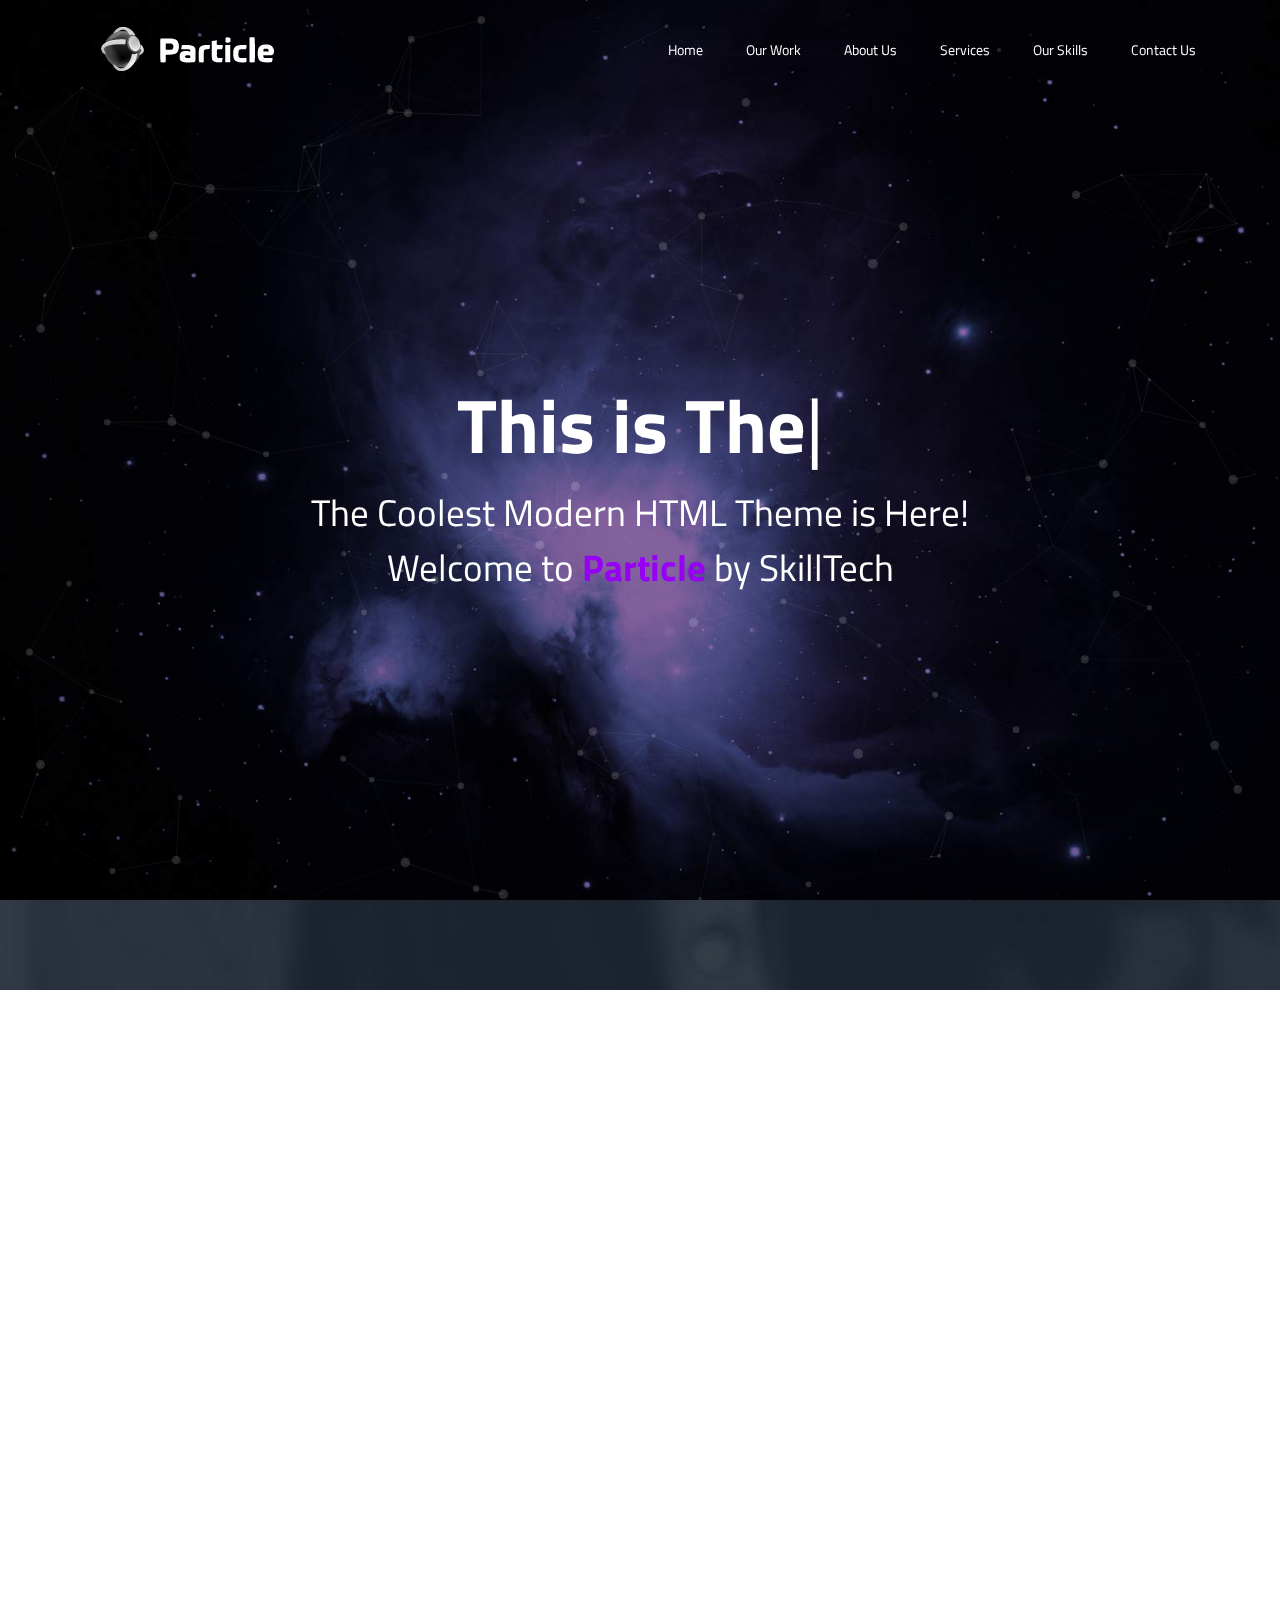
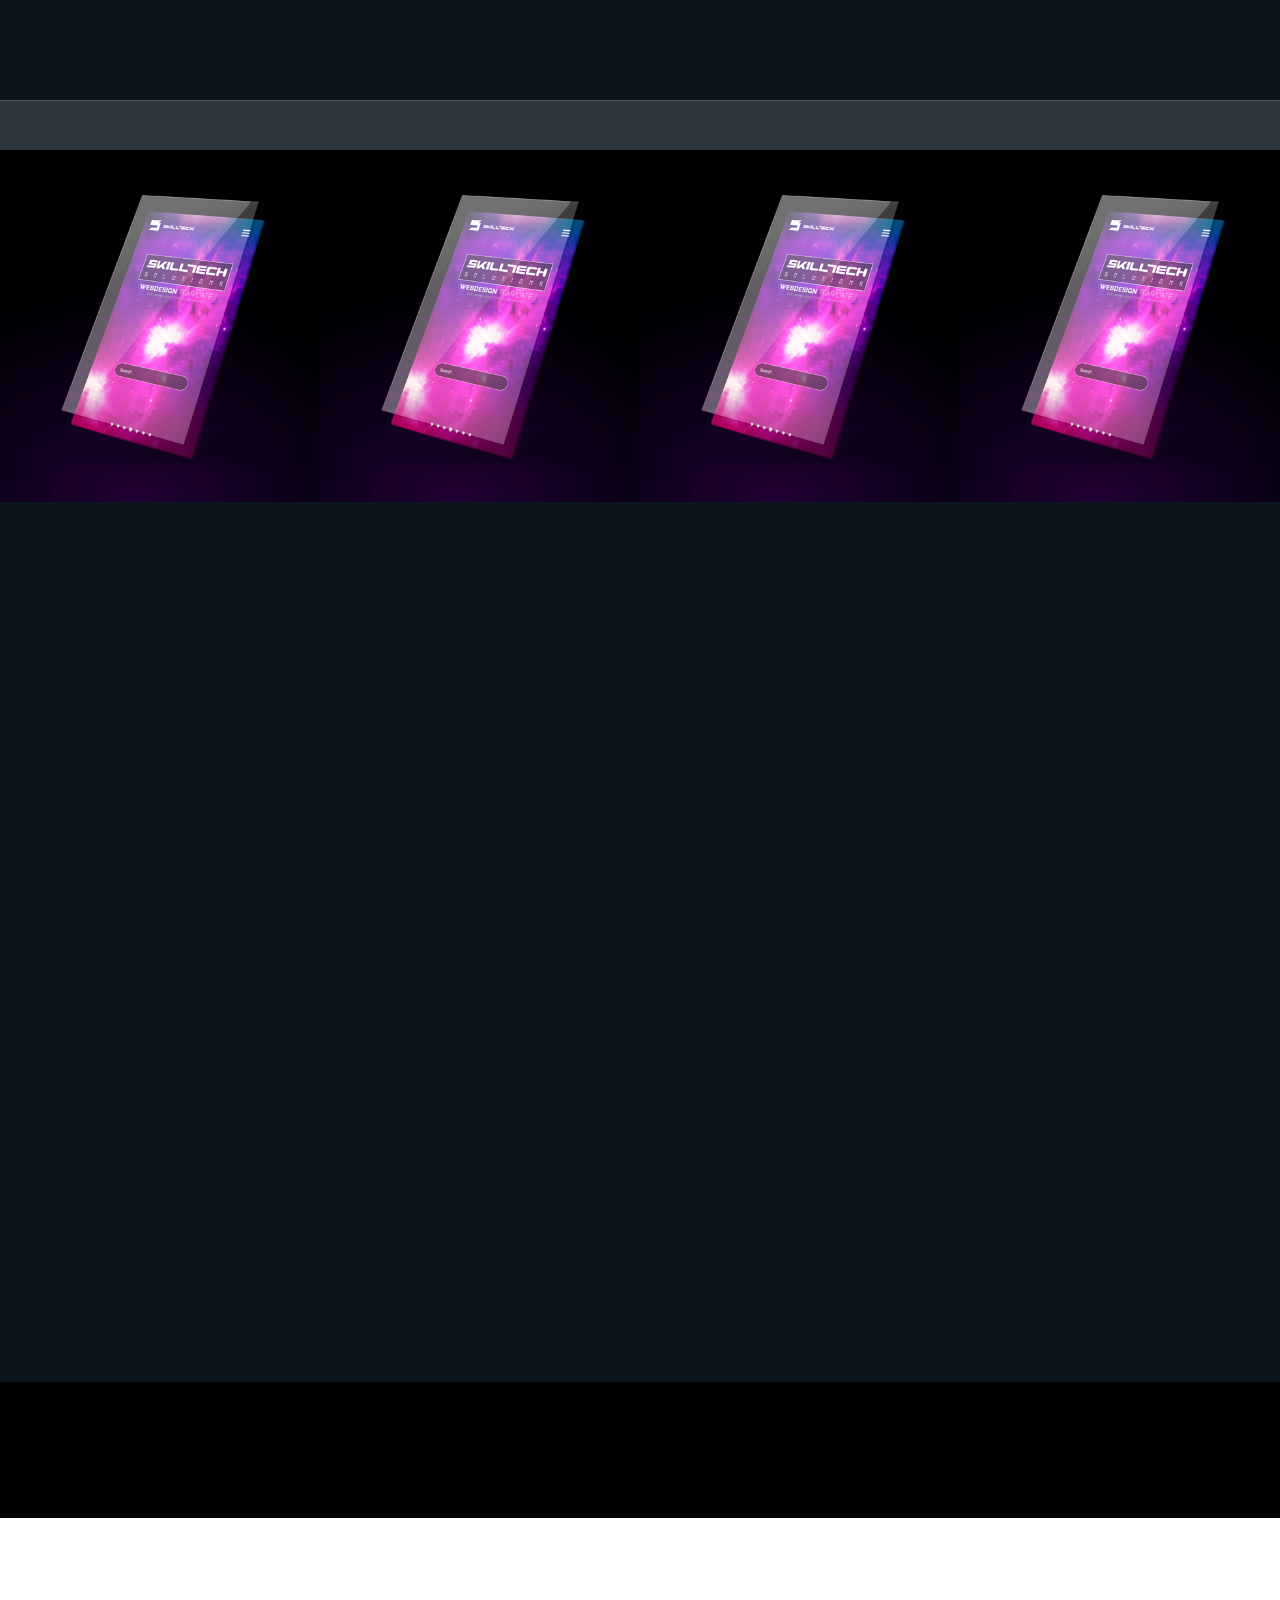
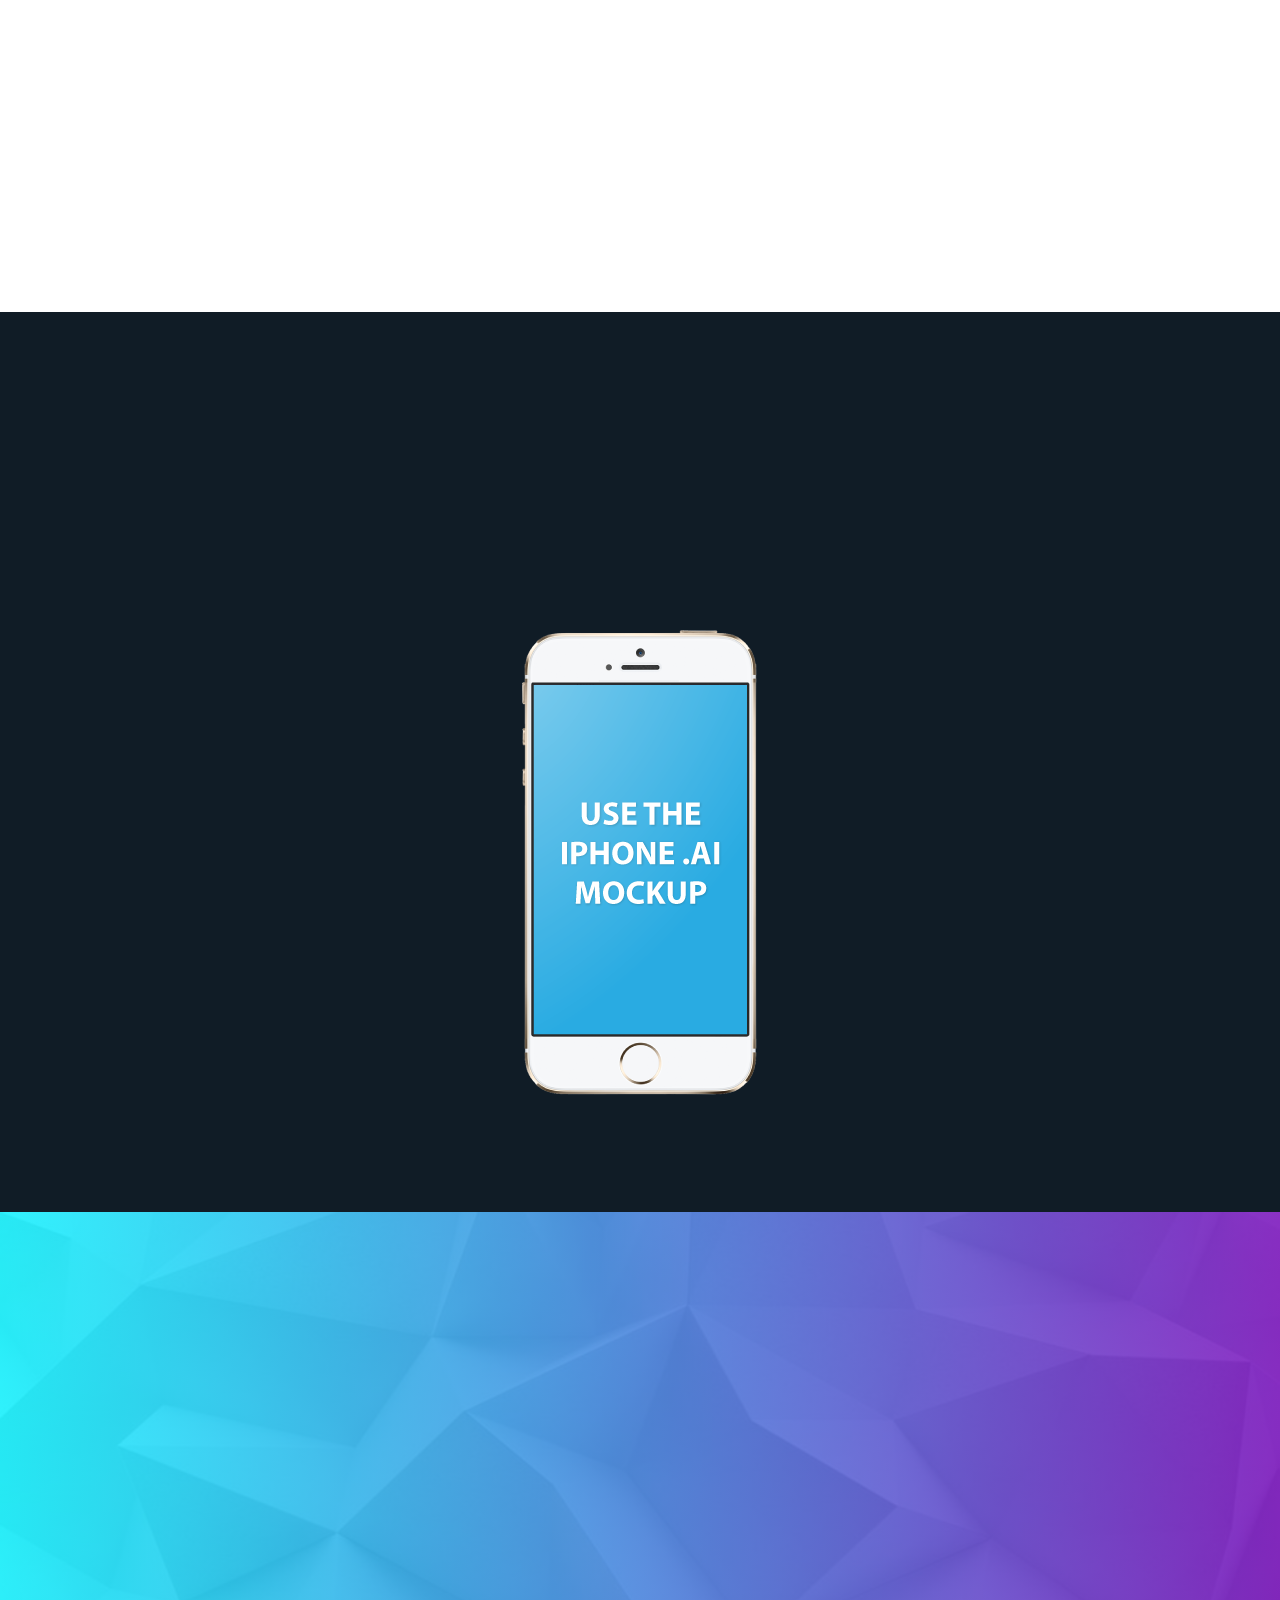
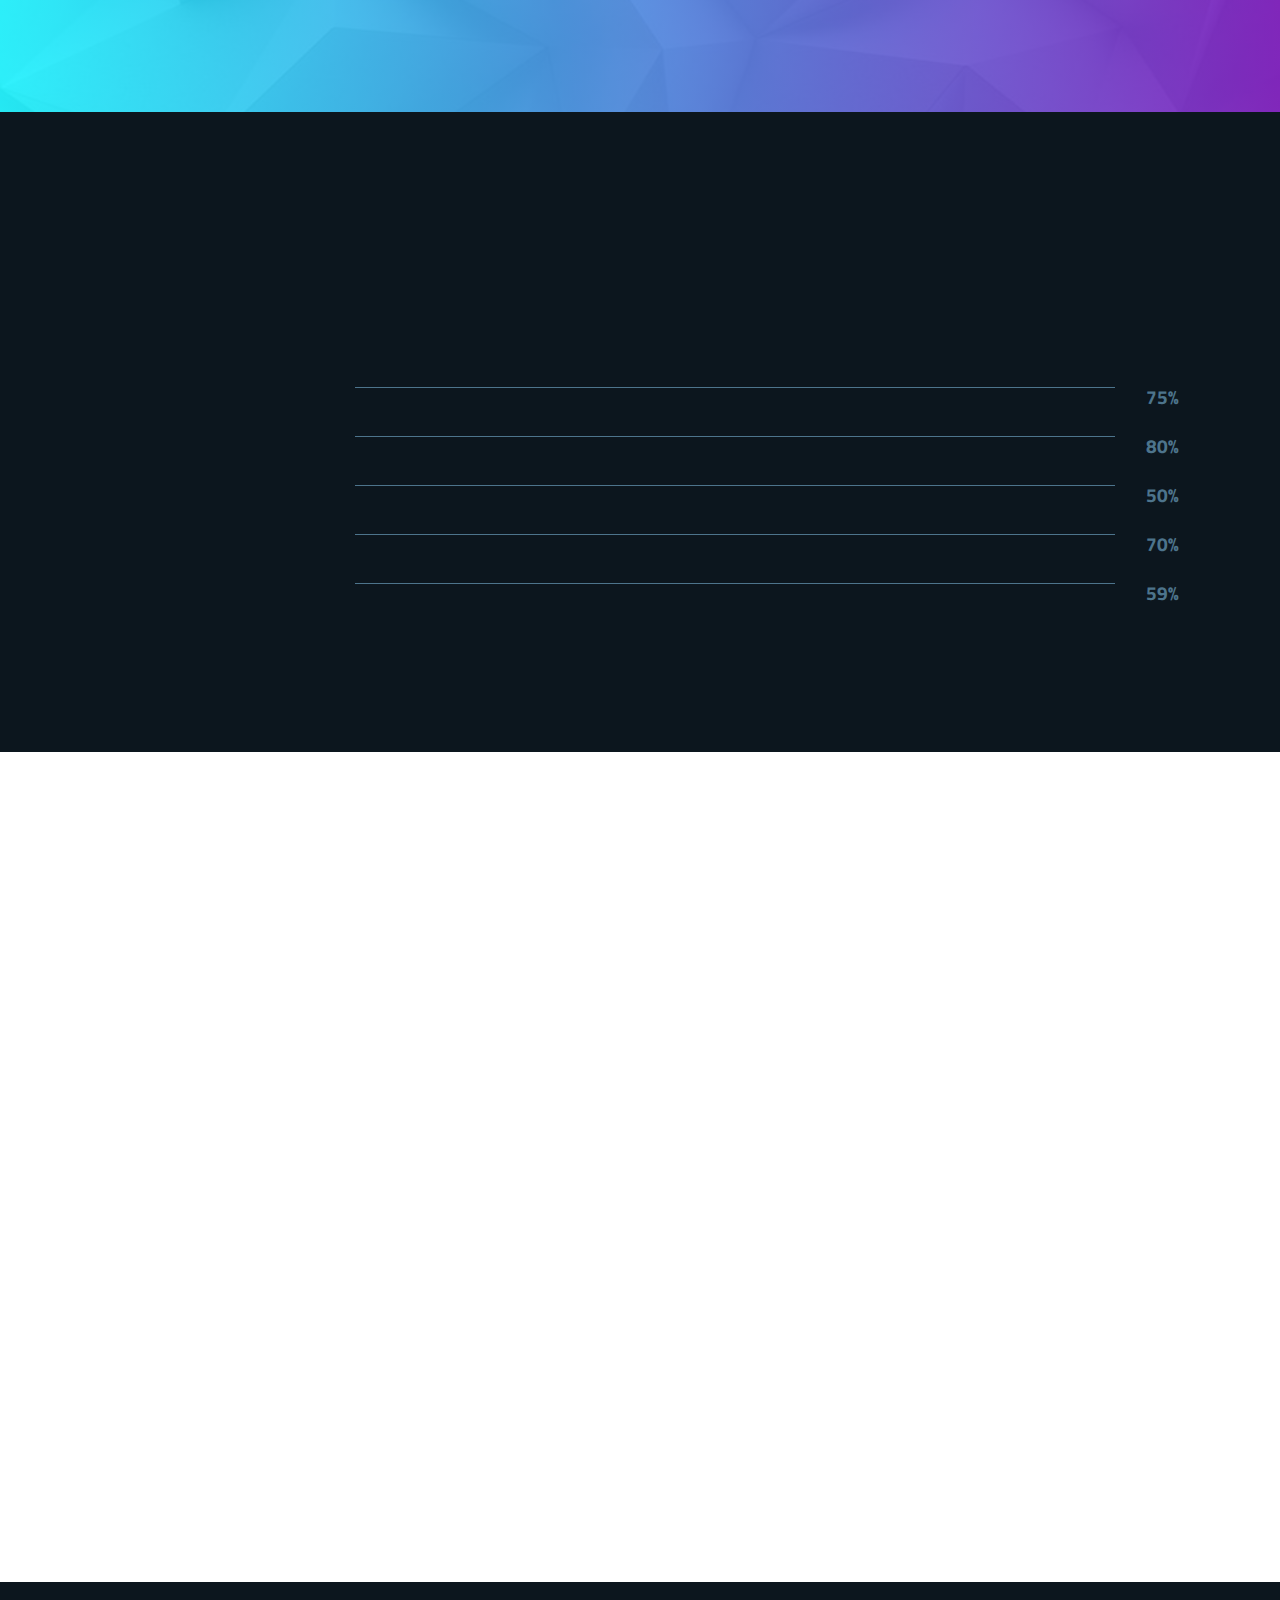
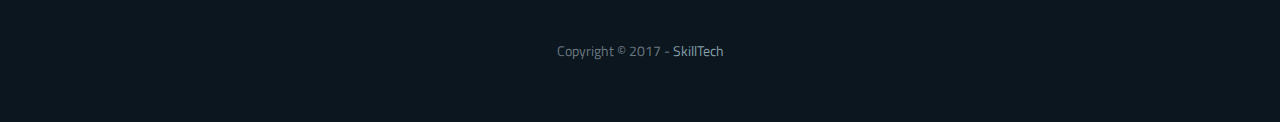
==== particle_dark/index.html @ 1db1da96 "Lanuarius" ====
<!DOCTYPE html>
<html lang="en">
<head>

    <meta charset="utf-8">
    <meta http-equiv="X-UA-Compatible" content="IE=edge"/>
    <meta content='width=device-width, initial-scale=1.0, maximum-scale=1.0, user-scalable=0' name='viewport'/>
    <meta name="description" content="">
    <meta name="author" content="">

    <title>Particle Theme | Home</title>

    <link rel="icon" href="favicon.ico" type="image/x-icon">

    <!-- Fonts -->
    <link href="https://fonts.googleapis.com/css?family=Source+Sans+Pro:200,300,400,600,700%7CTitillium+Web:200,300,400,600,700&amp;subset=latin-ext" rel="stylesheet">
    <link href="assets/fonts/material-icons/material-icons.css" rel="stylesheet">
    <link href="assets/fonts/font-awesome/css/font-awesome.min.css" rel="stylesheet">

    <!-- Libraries CSS -->
    <link href="assets/css/libraries/bootstrap.css" rel="stylesheet">
    <link href="assets/css/libraries/animate.css" rel="stylesheet">

    <!-- Custom CSS -->
    <link href="assets/css/custom/theme.css" rel="stylesheet">
    <link href="assets/css/custom/colors.css" rel="stylesheet">

    <!-- HTML5 Shim and Respond.js IE8 support of HTML5 elements and media queries -->
    <!-- WARNING: Respond.js doesn't work if you view the page via file:// -->
    <!--[if lt IE 9]>
    <script src="https://oss.maxcdn.com/libs/html5shiv/3.7.0/html5shiv.js"></script>
    <script src="https://oss.maxcdn.com/libs/respond.js/1.4.2/respond.min.js"></script>
    <![endif]-->

</head>

<!-- The #page-top ID is part of the scrolling feature -
the data-spy and data-target are part of the built-in Bootstrap scrollspy function -->
<body id="page-top" data-spy="scroll" data-target="#st-nav">

<!-- Navigation Menu
================================================== -->
<header>
    <div id="st-logo">
        <a href="#0">
            <img src="assets/images/logo-normal.png" alt="Logo">
        </a>
    </div>
</header>

<div id="st-nav">
    <a href="#0" class="st-nav-trigger">
        Menu<span></span>
    </a>

    <nav id="st-main-nav">
        <ul>
            <li>
                <a class="page-scroll hvr-underline-from-center" href="#page-top">Home</a>
            </li>
            <li>
                <a class="page-scroll hvr-underline-from-center" href="#our-work">Our Work</a>
            </li>
            <li>
                <a class="page-scroll hvr-underline-from-center" href="#about">About Us</a>
            </li>
            <li>
                <a class="page-scroll hvr-underline-from-center" href="#services">Services</a>
            </li>
            <li>
                <a class="page-scroll hvr-underline-from-center" href="#skills">Our Skills</a>
            </li>
            <li>
                <a class="page-scroll hvr-underline-from-center" href="#contact">Contact Us</a>
            </li>
        </ul>
    </nav>
</div>
<!-- /#st-nav -->

<!-- Hero Section
================================================== -->
<section id="hero" class="hero-section-2">

    <div class="container-fluid">

        <div class="row">

            <div class="col-lg-12">

                <div id="particles-js"></div>

                <div class="headlines-wrapper">
                    <span class="skilltechtypetext">
                        <span class="typed-cursor">|</span>
                    </span>
                </div>
                <!-- /.headlines-wrapper -->
                <h3 class="first-headline">The Coolest Modern HTML Theme is Here!</h3>
                <h3 class="second-headline">Welcome to <span>Particle</span> by SkillTech</h3>

            </div>
            <!-- /.col-lg-12 -->
        </div>
        <!-- /.row -->
    </div>
    <!-- /.container-fluid -->
</section>
<!-- /.hero-section-2 -->

<!-- Image Section
================================================== -->
<section id="big-image" class="image-section">

    <div class="container">

        <div class="row">

            <div class="col-md-12">
                <h3 class="wow fadeInLeft animated"><span>Coolest</span> HTML Theme yet?</h3>
                <h4 class="wow fadeInLeft animated">Start with particle today, why not!</h4>
                <button class="btn btn-default btn-lg wow fadeInRight hvr-sweep-to-right animated">Get it now</button>
            </div>
            <!-- /.col-md-12 -->
        </div>
        <!-- /.row -->
    </div>
    <!-- /.container -->
</section>
<!-- /.image section -->

<!-- Our Work Section
================================================== -->
<section id="our-work" class="our-work-section">

    <div class="container-fluid">

        <div class="row">

            <div class="col-md-12 see-work">
                <h2 class="wow fadeInLeft animated">See Our Work</h2>
            </div>
            <!-- /.see-work -->
            <div class="col-md-12 new-style">
                <p class="wow fadeInLeft animated">The new Style for 2017 is here. Like it? <a href="#">BUY THEME
                    NOW!</a></p>
            </div>
            <!-- /.new-style -->

            <div class="col-md-12 portfolio-images">
                <div class="col-md-3 col-sm-6 col-xs-6">

                    <div class="portfolio-img first">
                        <img class="img-responsive" src="assets/images/portfolio-thumbnail-01-dark.jpg"
                             alt="porftofilio thumbnail">
                        <div class="sweep-left"></div>
                        <div class="sweep-from-center">
                            <div class="sweep-layer">
                                <div class="sweep-content">
                                    <div class="sweep-icon">
                                        <a href="portfolio-item.html">
                                            <i class="fa fa-eye" aria-hidden="true"></i>
                                        </a>
                                    </div>
                                    <h3><a href="portfolio-item.html">Thumb Hover Superb</a></h3>
                                    <p>Pure CSS Instant Hover</p>
                                </div>
                            </div>
                        </div>
                        <div class="sweep-right"></div>
                    </div>
                    <!-- /.portfolio-img -->
                </div>
                <!-- /.col-md-3 -->

                <div class="col-md-3 col-sm-6 col-xs-6">
                    <div class="portfolio-img second">
                        <img class="img-responsive" src="assets/images/portfolio-thumbnail-02-dark.jpg"
                             alt="porftofilio thumbnail">
                        <div class="sweep-left"></div>
                        <div class="sweep-from-center">
                            <div class="sweep-layer">
                                <div class="sweep-content">
                                    <div class="sweep-icon">
                                        <a href="portfolio-item.html">
                                            <i class="fa fa-eye" aria-hidden="true"></i>
                                        </a>
                                    </div>
                                    <h3><a href="portfolio-item.html">Thumb Hover Superb</a></h3>
                                    <p>Pure CSS Instant Hover</p>
                                </div>
                            </div>
                        </div>
                        <div class="sweep-right"></div>
                    </div>
                    <!-- /.portfolio-img -->
                </div>
                <!-- /.col-md-3 -->

                <div class="col-md-3 col-sm-6 col-xs-6">
                    <div class="portfolio-img third">
                        <img class="img-responsive" src="assets/images/portfolio-thumbnail-03-dark.jpg"
                             alt="porftofilio thumbnail">
                        <div class="sweep-left"></div>
                        <div class="sweep-from-center">
                            <div class="sweep-layer">
                                <div class="sweep-content">
                                    <div class="sweep-icon">
                                        <a href="portfolio-item.html">
                                            <i class="fa fa-eye" aria-hidden="true"></i>
                                        </a>
                                    </div>
                                    <h3><a href="portfolio-item.html">Thumb Hover Superb</a></h3>
                                    <p>Pure CSS Instant Hover</p>
                                </div>
                            </div>
                        </div>
                        <div class="sweep-right"></div>
                    </div>
                    <!-- /.portfolio-img -->
                </div>
                <!-- /.col-md-3 -->

                <div class="col-md-3 col-sm-6 col-xs-6">
                    <div class="portfolio-img fourth">
                        <img class="img-responsive" src="assets/images/portfolio-thumbnail-04-dark.jpg"
                             alt="porftofilio thumbnail">
                        <div class="sweep-left"></div>
                        <div class="sweep-from-center">
                            <div class="sweep-layer">
                                <div class="sweep-content">
                                    <div class="sweep-icon">
                                        <a href="portfolio-item.html">
                                            <i class="fa fa-eye" aria-hidden="true"></i>
                                        </a>
                                    </div>
                                    <h3><a href="portfolio-item.html">Thumb Hover Superb</a></h3>
                                    <p>Pure CSS Instant Hover</p>
                                </div>
                            </div>
                        </div>
                        <div class="sweep-right"></div>
                    </div>
                    <!-- /.portfolio-img -->
                </div>
                <!-- /.col-md-3 -->
            </div>
            <!-- /.portfoli-images -->
        </div>
        <!-- /.row -->
    </div>
    <!-- /.container-fluid -->
</section>
<!-- /.our-work-section -->

<!-- About Us Section
================================================== -->
<section id="about" class="about-section">

    <div class="container">

        <div class="row">

            <div class="col-lg-12">

                <div class="about-text">
                    <h2 class="wow fadeIn animated"><span>About</span> Particle Company</h2>
                    <p class="wow fadeIn animated">
                        Lorem ipsum dolor sit amet, consectetur adipiscing elit. Integer nec
                        odio. Praesent libero. Sed
                        cursus ante dapibus diam. Sed nisi. Nulla quis sem at nibh elementum imperdiet. Duis sagittis
                        ipsum. Praesent mauris.
                    </p>
                    <ul class="about-icons list-inline">
                        <li class="wow fadeIn animated">
                            <div class="icon"><i class="material-icons">beenhere</i></div>
                            <div class="text">Super fast & reliable</div>
                        </li>
                        <li class="wow fadeIn animated">
                            <div class="icon"><i class="material-icons">comment</i></div>
                            <div class="text">24 Hour Support</div>
                        </li>
                        <li class="wow fadeIn animated">
                            <div class="icon"><i class="material-icons">insert_chart</i></div>
                            <div class="text">We Get the Results</div>
                        </li>
                    </ul>
                    <!-- /.about-icons -->
                </div>
                <!-- /.about-text -->
                <div class="about-images">
                    <div class="mockup image-left">
                        <img class="wow fadeInLeft animated" src="assets/images/ipads-left.png" alt="ipad">
                    </div>
                    <!-- /.image-left -->

                    <div class="mockup image-center">
                        <img class="wow slideInUp animated" src="assets/images/ipads-center.png" alt="ipad">
                    </div>
                    <!-- /.image-center -->

                    <div class="mockup image-right">
                        <img class="wow fadeInRight animated" src="assets/images/ipads-right.png" alt="ipad">
                    </div>
                    <!-- /.image-right -->
                </div>
            </div>
            <!-- /.col-md-12 -->
        </div>
        <!-- /.row -->
    </div>
    <!-- /.container -->
</section>
<!-- /.about-section -->

<!-- Quote Section
================================================== -->
<section id="quote" class="quote-section">

    <div class="container-fluid">

        <div class="row">

            <div class="col-md-12 quote-headline">
                <h4 class="wow fadeIn animated">We are here to <span>make things Better</span></h4>
            </div>
            <!-- /.quote-headline -->

            <div class="col-md-12 quote-bottom">
                <div class="container">
                    <h3 class="wow fadeIn animated">
                        "Patience, persistence and perspiration make an unbeatable combination for
                        <span>success</span>."
                    </h3>
                    <p class="wow fadeIn animated">NAPOLEON HILL<span> - Author</span></p>
                </div>
            </div>
            <!-- /.quote-bottom -->
        </div>
        <!-- /.row -->
    </div>
    <!-- /.container-fluid -->
</section>
<!-- /.quote-section -->

<!-- Services Section
================================================== -->
<section id="services" class="services-section">

    <div class="container">

        <div class="row">

            <div class="col-md-12 service-headline">
                <h2 class="wow fadeIn animated">What We do, We do <span>Best!</span></h2>
                <p class="wow fadeIn animated">
                    Lorem ipsum dolor sit amet, consectetur adipiscing elit. Integer nec odio. Praesent libero.
                    Sed cursus ante dapibus diam. Sed nisi. Nulla quis sem at nibh elementum imperdiet.
                    Duis sagittis ipsum.Praesent mauris.
                </p>
            </div>
            <!-- /.service-headline -->

            <div class="col-md-12 service-content">
                <div class="left">
                    <div class="service wow fadeIn animated">
                        <div class="text">
                            <a href="service-item.html">Graphic Design</a>
                            <p>Lorem ipsum dolor sit amet, consecte adipiscing elit. Integer nec odio.</p>
                        </div>
                        <div class="icons">
                            <i class="material-icons">create</i>
                        </div>
                    </div>
                    <div class="service wow fadeIn animated">
                        <div class="text">
                            <a href="service-item.html">Web Design</a>
                            <p>Lorem ipsum dolor sit amet, consecte adipiscing elit. Integer nec odio.</p>
                        </div>
                        <div class="icons">
                            <i class="material-icons">screen_share</i>
                        </div>
                    </div>
                    <div class="service wow fadeIn animated">
                        <div class="text">
                            <a href="service-item.html">Social Media</a>
                            <p>Lorem ipsum dolor sit amet, consecte adipiscing elit. Integer nec odio.</p>
                        </div>
                        <div class="icons">
                            <i class="material-icons">devices</i>
                        </div>
                    </div>
                </div>
                <div class="service-image">
                    <img src="assets/images/iphone-services.png" alt="iphone">
                </div>
                <div class="right">
                    <div class="service-2 wow fadeIn animated">
                        <div class="icons">
                            <i class="material-icons">photo_camera</i>
                        </div>
                        <div class="text">
                            <a href="service-item.html">Photography</a>
                            <p>Lorem ipsum dolor sit amet, consecte adipiscing elit. Integer nec odio.</p>
                        </div>
                    </div>
                    <div class="service-2 wow fadeIn animated">
                        <div class="icons">
                            <i class="material-icons">mic</i>
                        </div>
                        <div class="text">
                            <a href="service-item.html">Marketing</a>
                            <p>Lorem ipsum dolor sit amet, consecte adipiscing elit. Integer nec odio.</p>
                        </div>
                    </div>
                    <div class="service-2 wow fadeIn animated">
                        <div class="icons">
                            <i class="material-icons">play_circle_filled</i>
                        </div>
                        <div class="text">
                            <a href="service-item.html">Video Production</a>
                            <p>Lorem ipsum dolor sit amet, consecte adipiscing elit. Integer nec odio.</p>
                        </div>
                    </div>
                </div>
            </div>
            <!-- .service-content -->
        </div>
        <!-- /.row -->
    </div>
    <!-- /.container -->
</section>
<!-- /.service-section -->

<!-- Call To Action Section
================================================== -->
<section id="call-to" class="call-to-section">

    <div class="call-to-layer"></div>

    <div class="container">

        <div class="row">

            <div class="col-md-12">
                <h3 class="wow fadeIn animated">Like what You see? <span>Get Particle</span> Now!</h3>
                <p class="wow fadeIn animated">Lorem ipsum dolor sit amet, consectetur adipiscing elit. Integer nec
                    odio. Praesent libero. Sed
                    cursus ante dapibus diam. Sed nisi. Nulla quis sem at nibh elementum imperdiet. Duis sagittis ipsum.
                    Praesent mauris.</p>
                <button class="btn btn-default wow fadeInRight hvr-sweep-to-right animated">Get it Now</button>
            </div>
            <!-- /.col-md-12 -->
        </div>
        <!-- /.row -->
    </div>
    <!-- /.container -->
</section>
<!-- /.call-to-section -->

<!-- Skills Section
================================================== -->
<section id="skills" class="skills-section">

    <div class="container">

        <div class="row">

            <div class="col-md-12">
                <div class="skills-headline">
                    <h4 class="wow fadeIn animated">Let <span>Our Skills</span> speak for Us</h4>
                    <p class="wow fadeIn animated">
                        Lorem ipsum dolor sit amet, consectetur adipiscing elit. Integer necodio.
                        Praesent libero. Sed cursus ante dapibus diam.
                    </p>
                </div>
            </div>
            <!-- /.col-md-12 -->

            <div class="col-md-12 progress-bar-wrapper">
                <div class="progress-bars">
                    <div class="bar-wrapper">
                        <div class="col-md-3 col-sm-3 col-xs-4 wow fadeIn animated">Adobe creative cloud</div>
                        <div class="col-md-8 col-sm-8 col-xs-7">
                            <div class="progressBar gradient wow animated first-bar"></div>
                        </div>
                        <div class="col-md-1 col-sm-1 col-xs-1">
                            <span class="counter">75</span><span>%</span>
                        </div>
                    </div>
                    <div class="bar-wrapper">
                        <div class="col-md-3 col-sm-3 col-xs-4 wow fadeIn animated">WORDPRESS</div>
                        <div class="col-md-8 col-sm-8 col-xs-7">
                            <div class="progressBar gradient wow animated second-bar"></div>
                        </div>
                        <div class="col-md-1 col-sm-1 col-xs-1">
                            <span class="counter">80</span><span>%</span>
                        </div>
                    </div>
                    <div class="bar-wrapper">
                        <div class="col-md-3 col-sm-3 col-xs-4 wow fadeIn animated">Laravel</div>
                        <div class="col-md-8 col-sm-8 col-xs-7">
                            <div class="progressBar gradient wow animated third-bar"></div>
                        </div>
                        <div class="col-md-1 col-sm-1 col-xs-1">
                            <span class="counter">50</span><span>%</span>
                        </div>
                    </div>
                    <div class="bar-wrapper">
                        <div class="col-md-3 col-sm-3 col-xs-4 wow fadeIn animated">GRAPHIC DESIGN</div>
                        <div class="col-md-8 col-sm-8 col-xs-7">
                            <div class="progressBar gradient wow animated fourth-bar"></div>
                        </div>
                        <div class="col-md-1 col-sm-1 col-xs-1">
                            <span class="counter">70</span><span>%</span>
                        </div>
                    </div>
                    <div class="bar-wrapper">
                        <div class="col-md-3 col-sm-3 col-xs-4 wow fadeIn animated">HTML / CSS / JAVASCRIPT</div>
                        <div class="col-md-8 col-sm-8 col-xs-7">
                            <div class="progressBar gradient wow animated fifth-bar"></div>
                        </div>
                        <div class="col-md-1 col-sm-1 col-xs-1">
                            <span class="counter">59</span><span>%</span>
                        </div>
                    </div>
                </div>
                <!-- /.progress-bars -->
            </div>
            <!-- /.progress-bar-wrapper -->
        </div>
        <!-- /.row -->
    </div>
    <!-- /.container -->
</section>
<!-- /.skills-section -->

<!-- Contact Section
================================================== -->
<section id="contact" class="contact-section">

    <div class="container">

        <div class="row">

            <div class="col-md-12">

                <div class="contact-headline">
                    <h3 class="wow fadeIn animated">Let's <span>Connect</span></h3>
                    <p class="wow fadeIn animated">Lorem ipsum dolor sit amet, consectetur adipiscing elit. Integer nec
                        odio. Praesent libero. Sed
                        cursus ante dapibus diam. Sed nisi. Nulla quis sem at nibh elementum imperdiet. Duis sagittis
                        ipsum. Praesent mauris.</p>
                </div>
                <!-- /.contact-headline -->

                <div class="contact-content">
                    <div class="contact-info">
                        <p class="contact-header">Our office <span>info</span></p>
                        <div class="info-line">
                            <div class="info-icon wow fadeIn animated">
                                <i class="fa fa-envelope-o" aria-hidden="true"></i>
                            </div>
                            <div class="info-text wow fadeIn animated">
                                <p>particle@museshop.net</p>
                            </div>
                        </div>
                        <div class="info-line">
                            <div class="info-icon wow fadeIn animated">
                                <i class="fa fa-phone" aria-hidden="true"></i>
                            </div>
                            <div class="info-text wow fadeIn animated">
                                <p>+381 (0) 21 555 4597</p>
                            </div>
                        </div>

                        <div class="info-line">
                            <div class="info-icon wow fadeIn animated">
                                <i class="fa fa-address-card-o" aria-hidden="true"></i>
                            </div>
                            <div class="info-text wow fadeIn animated">
                                <p>555 Downing st. Suite 1000</p>
                            </div>
                        </div>

                        <div class="info-line">
                            <div class="info-icon wow fadeIn animated">
                                <i class="fa fa-map-marker" aria-hidden="true"></i>
                            </div>
                            <div class="info-text wow fadeIn animated">
                                <p>New York, NY 10010</p>
                            </div>
                        </div>

                        <div class="bottom-info">
                            <h4 class="wow fadeIn animated"><span>Connect</span> with us</h4>

                            <ul class="list-inline social-icons wow fadeIn animated">
                                <li>
                                    <a href="#">
                                        <i class="fa fa-facebook" aria-hidden="true"></i>
                                    </a>
                                </li>
                                <li>
                                    <a href="#">
                                        <i class="fa fa-twitter" aria-hidden="true"></i>
                                    </a>
                                </li>
                                <li>
                                    <a href="#">
                                        <i class="fa fa-google-plus" aria-hidden="true"></i>
                                    </a>
                                </li>
                                <li>
                                    <a href="#">
                                        <i class="fa fa-linkedin" aria-hidden="true"></i>
                                    </a>
                                </li>
                            </ul>

                            <p class="wow fadeIn animated">Lorem ipsum dolor sit amet, consectetur adipiscing elit.</p>
                        </div>
                    </div>
                    <!-- /.contact-info -->

                    <div class="contact-form">
                        <h4 class="wow fadeIn animated">Send us a <span>Message</span></h4>

                        <form method="post">
                            <div class="form-group wow fadeIn animated">
                                <label for="name">Name: </label>
                                <input type="text" id="name" name="name" class="form-control">
                            </div>
                            <!-- /.form-group -->

                            <div class="form-group wow fadeIn animated">
                                <label for="email">Email: </label>
                                <input type="email" id="email" name="email" class="form-control">
                            </div>
                            <!-- /.form-group -->


                            <div class="form-group wow fadeIn animated">
                                <label for="message">Message: </label>
                                <textarea id="message" name="message" class="form-control" rows="4"></textarea>
                            </div>
                            <!-- /.form-group -->


                            <button class="btn btn-default wow fadeIn animated" type="submit">Submit</button>

                        </form>
                    </div>
                    <!-- /.contact-form -->
                </div>
                <!-- /.contact-content -->
            </div>
            <!-- /.col-md-12 -->
        </div>
        <!-- /.row -->
    </div>
    <!-- /.container -->
</section>
<!-- /.contact-section -->

<!-- Footer
================================================== -->
<footer>
    <p>Copyright © 2017 -<a href="http://www.skilltechwebdesign.com"> SkillTech</a></p>
</footer>

<!-- Scripts
================================================== -->
<!-- jQuery -->
<script src="assets/js/libraries/jquery-2.2.4.js"></script>

<!-- Bootstrap Core JavaScript -->
<script src="assets/js/libraries/bootstrap.js"></script>

<!-- JavaScript Libraries -->
<script src="assets/js/libraries/jquery.easing.1.3.js"></script>
<script src="assets/js/libraries/typed.js"></script>
<script src="assets/js/libraries/wow.js"></script>
<script src="assets/js/libraries/particles.js"></script>
<script src="assets/js/libraries/waypoint.js"></script>
<script src="assets/js/libraries/jquery.counterup.js"></script>
<!-- Custom Particle Theme JavaScript -->
<script>
    var sentences = ["This is The Particle Theme", "Click on the live effect!", "Coolest Modern HTML Theme"];
</script>
<script src="assets/js/custom/particle-theme-dark.js"></script>
</body>
</html>
---- particle_dark/assets/fonts/material-icons/material-icons.css ----
@font-face {
  font-family: 'Material Icons';
  font-style: normal;
  font-weight: 400;
  src: url(MaterialIcons-Regular.eot); /* For IE6-8 */
  src: local('Material Icons'),
       local('MaterialIcons-Regular'),
       url(MaterialIcons-Regular.woff2) format('woff2'),
       url(MaterialIcons-Regular.woff) format('woff'),
       url(MaterialIcons-Regular.ttf) format('truetype');
}

.material-icons {
  font-family: 'Material Icons';
  font-weight: normal;
  font-style: normal;
  font-size: 24px;  /* Preferred icon size */
  display: inline-block;
  line-height: 1;
  text-transform: none;
  letter-spacing: normal;
  word-wrap: normal;
  white-space: nowrap;
  direction: ltr;

  /* Support for all WebKit browsers. */
  -webkit-font-smoothing: antialiased;
  /* Support for Safari and Chrome. */
  text-rendering: optimizeLegibility;

  /* Support for Firefox. */
  -moz-osx-font-smoothing: grayscale;

  /* Support for IE. */
  font-feature-settings: 'liga';
}
---- particle_dark/assets/css/custom/theme.css ----
/**
    Main Particle Theme CSS

    --INDEX:
    1. Global Styles
    2. Navigation
    3. Hero Section
    4. Image Section
    5. Our Work Section
    6. About Section
    7. Quote Section
    8. Services Section
    9. Call To Action Section
    10. Skills Section
    11. Contact Section
    12. Footer
    13. Portfolio Item
    14. Service Item
    15. Media Queries
 */

/* 1. Global Styles
--------------------------------- */
html {
    width: 100%;
    height: 100%;
}

body {
    width: 100%;
    height: 100%;
    overflow-x: hidden;
    font-family: 'Titillium Web', sans-serif;
}

a,
a:hover,
a:active,
a:visited,
a:focus {
    text-decoration: none;
}

/* 2. Navigation
--------------------------------- */
header {
    position: relative;
    height: 100px;
    background: transparent;
    text-align: center;
}

header #st-logo {
    z-index: 1001;
}

header #st-logo img {
    position: relative;
    z-index: 1001;
}

#st-nav ul {
    position: fixed;
    width: 90%;
    max-width: 400px;
    right: 5%;
    bottom: 20px;
    border-radius: 0.25em;
    background: rgba(12, 22, 30, 0.9);
    visibility: hidden;
    /* remove overflow:hidden if you want to create a drop-down menu
     - but then remember to fix/eliminate the list items animation */
    overflow: hidden;
    z-index: 9990;
    -webkit-backface-visibility: hidden;
    backface-visibility: hidden;
    -webkit-transform: scale(0);
    -moz-transform: scale(0);
    -ms-transform: scale(0);
    -o-transform: scale(0);
    transform: scale(0);
    -webkit-transform-origin: 100% 100%;
    -moz-transform-origin: 100% 100%;
    -ms-transform-origin: 100% 100%;
    -o-transform-origin: 100% 100%;
    transform-origin: 100% 100%;
    -webkit-transition: -webkit-transform 0.3s, visibility 0s 0.3s;
    -moz-transition: -moz-transform 0.3s, visibility 0s 0.3s;
    transition: transform 0.3s, visibility 0s 0.3s;
}

#st-nav ul li {
    -webkit-backface-visibility: hidden;
    backface-visibility: hidden;
}

#st-nav ul.is-visible {
    visibility: visible;
    -webkit-transform: scale(1);
    -moz-transform: scale(1);
    -ms-transform: scale(1);
    -o-transform: scale(1);
    transform: scale(1);
    -webkit-transition: -webkit-transform 0.3s, visibility 0s 0s;
    -moz-transition: -moz-transform 0.3s, visibility 0s 0s;
    transition: transform 0.3s, visibility 0s 0s;
}

#st-nav ul.is-visible li:nth-child(1) {
    /* list items animation */
    -webkit-animation: st-slide-in 0.2s;
    -moz-animation: st-slide-in 0.2s;
    animation: st-slide-in 0.2s;
}

#st-nav ul.is-visible li:nth-child(2) {
    -webkit-animation: st-slide-in 0.3s;
    -moz-animation: st-slide-in 0.3s;
    animation: st-slide-in 0.3s;
}

#st-nav ul.is-visible li:nth-child(3) {
    -webkit-animation: st-slide-in 0.4s;
    -moz-animation: st-slide-in 0.4s;
    animation: st-slide-in 0.4s;
}

#st-nav ul.is-visible li:nth-child(4) {
    -webkit-animation: st-slide-in 0.5s;
    -moz-animation: st-slide-in 0.5s;
    animation: st-slide-in 0.5s;
}

#st-nav ul.is-visible li:nth-child(5) {
    -webkit-animation: st-slide-in 0.6s;
    -moz-animation: st-slide-in 0.6s;
    animation: st-slide-in 0.6s;
}

#st-nav li a {
    display: inline-block;
    padding: 1.6em;
    width: 100%;
}

#st-nav li:last-child a {
    border-bottom: none;
}

#st-main-nav ul li a {
    color: #ffffff;
}

.st-nav-trigger {
    position: fixed;
    bottom: 20px;
    right: 5%;
    width: 44px;
    height: 44px;
    background: white;
    border-radius: 0.25em;
    overflow: hidden;
    text-indent: 100%;
    white-space: nowrap;
    z-index: 9999;
}

.st-nav-trigger span {
    /* the span element is used to create the menu icon */
    position: absolute;
    display: block;
    width: 20px;
    height: 2px;
    top: 50%;
    margin-top: -1px;
    left: 50%;
    margin-left: -10px;
    -webkit-transition: background 0.3s;
    -moz-transition: background 0.3s;
    transition: background 0.3s;
}

.st-nav-trigger span::before,
.st-nav-trigger span::after {
    content: '';
    position: absolute;
    left: 0;
    background: inherit;
    width: 100%;
    height: 100%;
    -webkit-transform: translateZ(0);
    -moz-transform: translateZ(0);
    -ms-transform: translateZ(0);
    -o-transform: translateZ(0);
    transform: translateZ(0);
    -webkit-backface-visibility: hidden;
    backface-visibility: hidden;
    -webkit-transition: -webkit-transform 0.3s, background 0s;
    -moz-transition: -moz-transform 0.3s, background 0s;
    transition: transform 0.3s, background 0s;
}

.st-nav-trigger span::before {
    top: -6px;
    -webkit-transform: rotate(0deg);
    -moz-transform: rotate(0deg);
    -ms-transform: rotate(0deg);
    -o-transform: rotate(0deg);
    transform: rotate(0deg);
}

.st-nav-trigger span::after {
    bottom: -6px;
    -webkit-transform: rotate(0deg);
    -moz-transform: rotate(0deg);
    -ms-transform: rotate(0deg);
    -o-transform: rotate(0deg);
    transform: rotate(0deg);
}

.st-nav-trigger.menu-is-open {
    box-shadow: none;
}

.st-nav-trigger.menu-is-open span {
    background: rgba(232, 74, 100, 0);
}

.st-nav-trigger.menu-is-open span::before {
    top: 0;
    -webkit-transform: rotate(135deg);
    -moz-transform: rotate(135deg);
    -ms-transform: rotate(135deg);
    -o-transform: rotate(135deg);
    transform: rotate(135deg);
}

.st-nav-trigger.menu-is-open span::after {
    bottom: 0;
    -webkit-transform: rotate(225deg);
    -moz-transform: rotate(225deg);
    -ms-transform: rotate(225deg);
    -o-transform: rotate(225deg);
    transform: rotate(225deg);
}

@-webkit-keyframes st-slide-in {
    0% {
        -webkit-transform: translateX(100px);
    }

    100% {
        -webkit-transform: translateY(0);
    }
}

@-moz-keyframes st-slide-in {
    0% {
        -moz-transform: translateX(100px);
    }

    100% {
        -moz-transform: translateY(0);
    }
}

@keyframes st-slide-in {
    0% {
        -webkit-transform: translateX(100px);
        -moz-transform: translateX(100px);
        -ms-transform: translateX(100px);
        -o-transform: translateX(100px);
        transform: translateX(100px);
    }

    100% {
        -webkit-transform: translateY(0);
        -moz-transform: translateY(0);
        -ms-transform: translateY(0);
        -o-transform: translateY(0);
        transform: translateY(0);
    }
}

@-webkit-keyframes st-bounce-in {
    0% {
        -webkit-transform: scale(0);
    }

    60% {
        -webkit-transform: scale(1.2);
    }

    100% {
        -webkit-transform: scale(1);
    }
}

@-moz-keyframes st-bounce-in {
    0% {
        -moz-transform: scale(0);
    }

    60% {
        -moz-transform: scale(1.2);
    }

    100% {
        -moz-transform: scale(1);
    }
}

@keyframes st-bounce-in {
    0% {
        -webkit-transform: scale(0);
        -moz-transform: scale(0);
        -ms-transform: scale(0);
        -o-transform: scale(0);
        transform: scale(0);
    }

    60% {
        -webkit-transform: scale(1.2);
        -moz-transform: scale(1.2);
        -ms-transform: scale(1.2);
        -o-transform: scale(1.2);
        transform: scale(1.2);
    }

    100% {
        -webkit-transform: scale(1);
        -moz-transform: scale(1);
        -ms-transform: scale(1);
        -o-transform: scale(1);
        transform: scale(1);
    }
}

/* Underline From Center */
.hvr-underline-from-center {
    display: inline-block;
    vertical-align: middle;
    -webkit-transform: translateZ(0);
    transform: translateZ(0);
    box-shadow: 0 0 1px rgba(0, 0, 0, 0);
    -webkit-backface-visibility: hidden;
    backface-visibility: hidden;
    -moz-osx-font-smoothing: grayscale;
    position: relative;
    overflow: hidden;
}

.hvr-underline-from-center:before {
    content: "";
    position: absolute;
    z-index: -1;
    left: 50%;
    right: 50%;
    bottom: 0;
    background: rgba(255, 255, 255, .7);
    height: 4px;
    -webkit-transition-property: left, right;
    transition-property: left, right;
    -webkit-transition-duration: 0.3s;
    transition-duration: 0.3s;
    -webkit-transition-timing-function: ease-out;
    transition-timing-function: ease-out;
}

.hvr-underline-from-center:hover:before,
.hvr-underline-from-center:focus:before,
.hvr-underline-from-center:active:before {
    left: 0;
    right: 0;
}

/* 3. Hero Section
--------------------------------- */
.hero-section-2 .headlines-wrapper .typed-cursor,
.typed-headline .typed-cursor {
    opacity: 1;
    -webkit-animation: blink 0.7s infinite;
    -moz-animation: blink 0.7s infinite;
    animation: blink 0.7s infinite;
    color: #ffffff;
}

.hero-section-2 .headlines-wrapper .typed-cursor {
    font-size: 76px;
    line-height: 76px;
}

@keyframes blink {
    0% {
        opacity: 1;
    }
    50% {
        opacity: 0;
    }
    100% {
        opacity: 1;
    }
}

@-webkit-keyframes blink {
    0% {
        opacity: 1;
    }
    50% {
        opacity: 0;
    }
    100% {
        opacity: 1;
    }
}

@-moz-keyframes blink {
    0% {
        opacity: 1;
    }
    50% {
        opacity: 0;
    }
    100% {
        opacity: 1;
    }
}

.hero-section-2 {
    height: 100%;
    width: 100%;
    text-align: center;
    margin-top: -100px;
    background: url("../../images/hero-dark.jpg");
    position: relative;
    background-size: cover;
}

.hero-section-2 #particles-js {
    margin-top: 0;
    width: 100%;
    height: 100vh;
}

.hero-section-2 .headlines-wrapper {
    position: absolute;
    margin-left: auto;
    margin-right: auto;
    left: 0;
    right: 0;
    top: 380px;
}

.hero-section-2 .skilltechtypetext {
    color: #ffffff;
    font-weight: 700;
    font-size: 76px;
    line-height: 90px;
}

.hero-section-2 h3 {
    line-height: 44px;
    font-size: 37px;
    color: #ffffff;
    font-weight: 400;
    margin-bottom: 0;
    position: absolute;
    margin-left: auto;
    margin-right: auto;
    left: 0;
    right: 0;
}

.hero-section-2 .first-headline {
    top: 470px;
}

.hero-section-2 .second-headline {
    margin-top: 5px;
    top: 540px;
}

.hero-section-2 .second-headline span {
    font-weight: 700;
}

/* 4. Image Section
--------------------------------- */
.image-section {
    height: 700px;
    width: 100%;
    background: url("../../images/image-section.jpg") no-repeat 50% 50% fixed;
    padding-top: 260px;
    padding-bottom: 260px;
}

.image-section h3 {
    line-height: 1;
    font-size: 44px;
    color: #ffffff;
    font-weight: 300;
    margin-top: 0;
}

.image-section h3 span {
    font-weight: 600;
}

.image-section h4 {
    line-height: 41px;
    font-size: 34px;
    color: #ffffff;
    font-family: 'Source Sans Pro', sans-serif;
    font-weight: 300;
    font-style: italic;
}

.image-section .btn-lg {
    width: 180px;
    height: 50px;
    color: #ffffff;
    border: none;
    -webkit-border-radius: 0;
    -moz-border-radius: 0;
    border-radius: 0;
    font-size: 14px;
    font-weight: 400;
    margin-top: 25px;
}

/* Sweep To Right */
.image-section .hvr-sweep-to-right {
    display: inline-block;
    vertical-align: middle;
    -webkit-transform: translateZ(0);
    transform: translateZ(0);
    box-shadow: 0 0 1px rgba(0, 0, 0, 0);
    -webkit-backface-visibility: hidden;
    backface-visibility: hidden;
    -moz-osx-font-smoothing: grayscale;
    position: relative;
    -webkit-transition-property: color;
    transition-property: color;
    -webkit-transition-duration: 0.3s;
    transition-duration: 0.3s;
}

.image-section .hvr-sweep-to-right:before {
    content: "";
    position: absolute;
    z-index: -1;
    top: 0;
    left: 0;
    right: 0;
    bottom: 0;
    background: rgba(0, 0, 0, .4);
    -webkit-transform: scaleX(0);
    transform: scaleX(0);
    -webkit-transform-origin: 0 50%;
    transform-origin: 0 50%;
    -webkit-transition-property: transform;
    transition-property: transform;
    -webkit-transition-duration: 0.3s;
    transition-duration: 0.3s;
    -webkit-transition-timing-function: ease-out;
    transition-timing-function: ease-out;
}

.image-section .hvr-sweep-to-right:hover,
.hvr-sweep-to-right:focus,
.hvr-sweep-to-right:active {
    color: #ffffff;
    background-color: #40464f;
}

.image-section .hvr-sweep-to-right:hover:before,
.hvr-sweep-to-right:focus:before,
.hvr-sweep-to-right:active:before {
    -webkit-transform: scaleX(1);
    transform: scaleX(1);
}

/* 5. Our Work Section
--------------------------------- */
.our-work-section {
    height: auto;
    width: 100%;
}

.our-work-section .see-work {
    height: 100px;
    padding: 25px 0;
    text-align: center;
    background-color: #0c161e;
    color: #ffffff;
}

.our-work-section .see-work h2 {
    line-height: 50px;
    font-size: 44px;
    margin: 0;
    font-weight: 700;
}

.our-work-section .new-style {
    height: 50px;
    text-align: center;
    background-color: #2c363f;
    color: #808E9E;
    border-top: 1px solid #505963;
    padding: 14px 0 18px;
}

.our-work-section .new-style p {
    line-height: 18px;
    font-size: 18px;
    margin: 0;
}

.our-work-section .new-style p a {
    text-transform: uppercase;
    font-weight: 700;
    -webkit-transition: all .3s;
    -moz-transition: all .3s;
    -ms-transition: all .3s;
    -o-transition: all .3s;
    transition: all .3s;
}

.our-work-section .new-style p a:hover,
.our-work-section .new-style p a:active,
.our-work-section .new-style p a:visited {
    color: #ffffff;
}

.our-work-section .portfolio-images {
    height: 100%;
    padding: 0;
}

.our-work-section .portfolio-images .col-md-3 {
    padding: 0;
}

.portfolio-images .col-md-3 .portfolio-img {
    height: 100%;
    overflow: hidden;
}

.portfolio-img .img-responsive {
    max-width: 110%;
    margin-left: -10px;
    -webkit-transition: all .5s;
    -moz-transition: all .5s;
    -ms-transition: all .5s;
    -o-transition: all .5s;
    transition: all .5s;
}

.portfolio-images .col-md-3 .portfolio-img:hover .img-responsive {
    -webkit-transform: translateX(-15px);
    -moz-transform: translateX(-15px);
    -ms-transform: translateX(-15px);
    -o-transform: translateX(-15px);
    transform: translateX(-15px);
}

.portfolio-img:hover {
    cursor: pointer;
}

.portfolio-img .sweep-left {
    width: 0;
    height: 6px;
    position: absolute;
    top: 0;
    left: 0;
    -webkit-transition: width .2s ease-in-out;
    -moz-transition: width .2s ease-in-out;
    -o-transition: width .2s ease-in-out;
    transition: width .2s ease-in-out;
}

.portfolio-img .sweep-right {
    height: 6px;
    width: 0;
    position: absolute;
    bottom: 0;
    right: 0;
    -webkit-transition: width .2s ease-in-out;
    -moz-transition: width .2s ease-in-out;
    -o-transition: width .2s ease-in-out;
    transition: width .2s ease-in-out;
}

.portfolio-img:hover .sweep-left,
.portfolio-img:hover .sweep-right {
    width: 100%;
}

.portfolio-img .sweep-layer {
    width: 100%;
    background: rgba(0, 0, 0, 0.9);
    text-align: center;
    padding-top: 35%;
    position: absolute;
    top: 6px;
    bottom: 6px;
    left: 0;
    -webkit-transform: rotateX(90deg);
    -moz-transform: rotateX(90deg);
    -ms-transform: rotateX(90deg);
    -o-transform: rotateX(90deg);
    transform: rotateX(90deg);
    -webkit-transition: all .3s;
    -moz-transition: all .3s;
    -ms-transition: all .3s;
    -o-transition: all .3s;
    transition: all .3s;
}

.portfolio-img:hover .sweep-layer {
    -webkit-transform: rotateX(0deg);
    -moz-transform: rotateX(0deg);
    -ms-transform: rotateX(0deg);
    -o-transform: rotateX(0deg);
    transform: rotateX(0deg);
}

.sweep-icon a .fa {
    font-size: 57px;
    -webkit-transition: all .3s ease-in-out 0s;
    -moz-transition: all .3s ease-in-out 0s;
    -o-transition: all .3s ease-in-out 0s;
    transition: all .3s ease-in-out 0s;
}

.sweep-icon a:hover .fa {
    color: #ffffff;
}

.sweep-layer h3 a {
    color: #ffffff;
    font-size: 20px;
    -webkit-transition: all .3s ease-in-out 0s;
    -moz-transition: all .3s ease-in-out 0s;
    -o-transition: all .3s ease-in-out 0s;
    transition: all .3s ease-in-out 0s;
}

.sweep-layer p {
    color: #848484;
    font-size: 17px;
    font-weight: 300;
}

/* 6. About Section
--------------------------------- */

.about-section {
    height: 880px;
    text-align: center;
    background: #0c161e;
}

.about-text {
    padding-top: 100px;
    height: 440px;
}

.about-text h2 {
    line-height: 44px;
    font-size: 40px;
    margin-bottom: 20px;
    font-weight: 200;
    color: #ffffff;
}

.about-text h2 span {
    font-weight: 700;
    color: #ffffff;
}

.about-text p {
    line-height: 26px;
    font-size: 16px;
    color: #9EC6D8;
    font-weight: 300;
    margin-bottom: 40px;
}

.about-icons {
    margin-top: 30px;
}

.about-icons li {
    height: 40px;
    overflow: hidden;
}

.about-icons li .icon {
    padding: 4px 0;
    display: inline-block;
    width: 40px;
    height: 40px;
    overflow: hidden;
}

.about-icons li .icon .material-icons {
    font-size: 32px;
}

.about-icons li .text {
    display: inline-block;
    height: 40px;
    padding: 12px 0;
    font-size: 16px;
    line-height: 16px;
    color: #647D89;
    overflow: auto;
}

.about-images {
    height: 440px;
    position: relative;
}

.about-images .image-left,
.about-images .image-right {
    display: inline-block;
    margin-top: 46px;
}

.about-images .image-left {
    margin-right: 170px;
}

.about-images .image-right {
    margin-left: 170px;
}

.about-images .image-center {
    position: absolute;
    margin-left: auto;
    margin-right: auto;
    left: 0;
    right: 0;
    bottom: 0;
    z-index: 1;
}

/* 7. Quote Section
--------------------------------- */
.quote-section {
    height: 530px;
    z-index: 1001;
    position: relative;
}

.quote-headline {
    height: 136px;
    background-color: #000000;
    color: #ffffff;
    text-align: center;
    padding: 53px 0;
}

.quote-headline h4 {
    line-height: 30px;
    font-size: 25px;
    margin: 0;
    font-weight: 200;
}

.quote-headline h4 span {
    font-weight: 700;
}

.quote-bottom {
    height: 400px;
    background: url('../../images/quote-background.jpg') 50% 100% fixed;
    text-align: center;
    padding-top: 137px;
    padding-bottom: 137px;
}

.quote-bottom .container h3 {
    line-height: 46px;
    font-size: 37px;
    color: #ffffff;
    font-weight: 200;
    margin-top: 0;
}

.quote-bottom .container h3 span {
    font-weight: 700;
}

.quote-bottom .container p {
    font-size: 17px;
    line-height: 24px;
    text-transform: uppercase;
    color: #ffffff;
    font-weight: 700;
    margin-bottom: 0;
}

.quote-bottom .container p span {
    text-transform: none;
    color: #A4C2D6;
}

/* 8. Services Section
--------------------------------- */
.services-section {
    height: 900px;
    padding-top: 100px;
    padding-bottom: 100px;
    background: #101c26;
}

.service-headline {
    padding-right: 120px;
    padding-left: 120px;
    margin-bottom: 80px;
    text-align: center;
}

.service-headline h2 {
    line-height: 44px;
    font-size: 37px;
    color: #ffffff;
    margin-bottom: 30px;
    font-weight: 200;
    margin-top: 0;
}

.service-headline h2 span {
    font-weight: 700;
}

.service-headline p {
    line-height: 26px;
    font-size: 16px;
    color: #7EACBC;
    font-family: 'Source Sans Pro', sans-serif;
}

.service-content {
    text-align: center;
    overflow: hidden;
}

.service-content .left,
.service-content .service-image,
.service-content .right {
    display: inline-block;
}

.service-content .left,
.service-content .right {
    overflow: hidden;
    height: 530px;
    padding-top: 70px;
}

.service,
.service-2 {
    height: 100px;
    display: table;
}

.service .icons,
.service .text,
.service-2 .icons,
.service-2 .text {
    display: inline-block;
}

.service .text {
    width: 250px;
    text-align: right;
    margin-right: 30px;
}

.service-2 .text {
    width: 250px;
    text-align: left;
    margin-left: 30px;
}

.service .icons,
.service-2 .icons {
    display: table-cell;
    vertical-align: top;
}

.service .icons i,
.service-2 .icons i {
    font-size: 37px;
}

.service-image {
    padding: 0;
    margin: 0 10px;
    width: 260px;
    height: 530px;
    overflow: hidden;
}

.service .text a,
.service-2 .text a {
    color: #A4C2D6;
    font-size: 17px;
    line-height: 17px;
    font-weight: 700;
    margin-bottom: 10px;
    display: block;
    -webkit-transition: all .4s ease 0s;
    -moz-transition: all .4s ease 0s;
    -o-transition: all .4s ease 0s;
    transition: all .4s ease 0s;
}

.service .text p,
.service-2 .text p {
    line-height: 24px;
    font-size: 15px;
    color: #77A3B2;
}

/* 9. Call To Action Section
--------------------------------- */
.call-to-section {
    height: auto;
    width: 100%;
    background: url('../../images/low-poly.jpg') no-repeat;
    background-size: cover;
    text-align: center;
    position: relative;
    padding-top: 146px;
    padding-bottom: 146px;
}

.call-to-layer {
    width: 100%;
    height: 100%;
    position: absolute;
    top: 0;
    left: 0;
    opacity: 0.8;
}

.call-to-section h3 {
    line-height: 56px;
    font-size: 47px;
    color: #ffffff;
    margin-bottom: 20px;
    font-weight: 200;
    margin-top: 0;
}

.call-to-section h3 span {
    font-weight: 700;
}

.call-to-section p {
    line-height: 26px;
    font-size: 16px;
    color: #ffffff;
    font-weight: 300;
}

.call-to-section .btn-default {
    width: 180px;
    height: 50px;
    -webkit-border-radius: 0;
    -moz-border-radius: 0;
    border-radius: 0;
    color: #ffffff;
    font-size: 16px;
    margin-top: 20px;
}

/* Sweep To Right */
.hvr-sweep-to-right {
    display: inline-block;
    vertical-align: middle;
    -webkit-transform: translateZ(0);
    transform: translateZ(0);
    box-shadow: 0 0 1px rgba(0, 0, 0, 0);
    -webkit-backface-visibility: hidden;
    backface-visibility: hidden;
    -moz-osx-font-smoothing: grayscale;
    position: relative;
    -webkit-transition-property: color;
    transition-property: color;
    -webkit-transition-duration: 0.3s;
    transition-duration: 0.3s;
}

.call-to-section .hvr-sweep-to-right:before {
    content: "";
    position: absolute;
    z-index: -1;
    top: 0;
    left: 0;
    right: 0;
    bottom: 0;
    background: rgba(0, 0, 0, 0.4);
    -webkit-transform: scaleX(0);
    transform: scaleX(0);
    -webkit-transform-origin: 0 50%;
    transform-origin: 0 50%;
    -webkit-transition-property: transform;
    transition-property: transform;
    -webkit-transition-duration: 0.3s;
    transition-duration: 0.3s;
    -webkit-transition-timing-function: ease-out;
    transition-timing-function: ease-out;
}

.call-to-section .hvr-sweep-to-right:hover,
.hvr-sweep-to-right:focus,
.hvr-sweep-to-right:active {
    color: #ffffff;
    background: -webkit-linear-gradient(left, #2E4054, #456A93 100%);
    background: linear-gradient(to right, #2E4054, #456A93 100%);
    border-color: #456B93;
}

.call-to-section .hvr-sweep-to-right:hover:before,
.hvr-sweep-to-right:focus:before,
.hvr-sweep-to-right:active:before {
    -webkit-transform: scaleX(1);
    transform: scaleX(1);
}

/* 10. Skills Section
--------------------------------- */
.skills-section {
    height: 640px;
    width: 100%;
    text-align: center;
    padding-top: 120px;
    padding-bottom: 120px;
    background: #0c161e;
}

.skills-headline {
    margin-bottom: 80px;
}

.skills-headline h4 {
    line-height: 29px;
    font-size: 28px;
    color: #ffffff;
    margin-bottom: 20px;
    margin-top: 0;
    font-weight: 200;
}

.skills-headline h4 span {
    font-weight: 700;
}

.skills-headline p {
    line-height: 26px;
    font-size: 16px;
    color: #9EC6D8;
    font-weight: 300;
}

.bar-wrapper {
    margin-bottom: 30px;
    overflow: hidden;
}

.bar-wrapper .col-md-3 {
    line-height: 16px;
    font-size: 16px;
    text-transform: uppercase;
    font-weight: 600;
    text-align: left;
    padding-left: 70px;
    color: #4D748C;
}

.bar-wrapper .col-md-8 {
    border-top: 1px solid #4D748C;
    padding-top: 5px;
    padding-left: 0;
}

/* Progress bars */
.progressBar {
    -webkit-animation-name: progressBar;
    animation-name: progressBar;
}

@-webkit-keyframes progressBar {
    0% {
        opacity: 1;
        position: relative;
        transform-origin: left center;
        transform: scale(.01, 1);
    }
    100% {
        position: relative;
        transform-origin: left center;
        opacity: 1;
        transform: scale(1, 1);
    }
}

@keyframes progressBar {
    0% {
        opacity: 1;
        position: relative;
        transform-origin: left center;
        transform: scale(.01, 1);
    }
    100% {
        position: relative;
        transform-origin: left center;
        opacity: 1;
        transform: scale(1, 1);
    }
}

.bar-wrapper .col-md-8 .progressBar {
    height: 6px;
}

/* Adding percentage to progress bars */
.bar-wrapper .col-md-8 .first-bar {
    width: 75%;
}

.bar-wrapper .col-md-8 .second-bar {
    width: 80%;
}

.bar-wrapper .col-md-8 .third-bar {
    width: 50%;
}

.bar-wrapper .col-md-8 .fourth-bar {
    width: 70%;
}

.bar-wrapper .col-md-8 .fifth-bar {
    width: 59%;
}

.bar-wrapper .col-md-1 {
    color: #4D748C;
    line-height: 19px;
    font-size: 19px;
    font-weight: 700;
}

/* 11. Contact Section
--------------------------------- */
.contact-section {
    height: 830px;
    padding-top: 60px;
    text-align: center;
    background: url('../../images/contact-hero.jpg') 0 50% fixed;
}

.contact-headline {
    margin-bottom: 50px;
    padding: 0 86px;
}

.contact-headline h3 {
    line-height: 56px;
    font-size: 47px;
    color: #ffffff;
    font-weight: 200;
}

.contact-headline h3 span {
    font-weight: 700;
}

.contact-headline p {
    line-height: 26px;
    font-size: 16px;
    color: #ffffff;
    font-weight: 300;
}

.contact-content {
    text-align: center;
    padding: 10px 70px;
    overflow: auto;
}

.contact-info,
.contact-form {
    height: 480px;
    width: 45%;
    display: inline-block;
    background-color: rgba(255, 255, 255, 0.07);
    overflow: hidden;
}

.contact-info {
    margin-right: 30px;
    padding: 30px 30px;
    text-align: left;
    font-weight: 300;
}

.contact-form {
    padding: 30px 30px;
    text-align: left;
}

.contact-info .contact-header,
.bottom-info h4,
.contact-form h4 {
    font-size: 21px;
    line-height: 25px;
    color: #ffffff;
    margin-bottom: 30px;
    font-weight: 200;
}

.contact-info .contact-header span,
.bottom-info h4 span,
.contact-form h4 span {
    font-weight: 700;
}

.info-line .info-icon {
    display: inline-block;
    width: 30px;
    text-align: center;
    margin-right: 10px;
}

.info-line .info-icon i {
    font-size: 21px;
}

.info-line .info-text {
    display: inline-block;
    margin-bottom: 10px;
}

.info-line .info-text p {
    line-height: 26px;
    font-size: 16px;
    color: #ffffff;
}

.social-icons li a {
    display: table;
    width: 40px;
    height: 40px;
    text-align: center;
    -webkit-transition: all .4s ease 0s;
    -moz-transition: all .4s ease 0s;
    -o-transition: all .4s ease 0s;
    transition: all .4s ease 0s;
}

.social-icons li a i {
    display: table-cell;
    vertical-align: middle;
    font-size: 17px;
    color: #ffffff;
}

.bottom-info p {
    margin-top: 20px;
    line-height: 24px;
    font-size: 15px;
    color: #ffffff;
    font-family: 'Titilium Web', sans-serif;
    padding-right: 50px;
}

.contact-form {
    margin-left: 30px;
}

.contact-form h4 {
    margin: 0;
}

.contact-form form {
    margin-top: 30px;
}

.contact-form .form-control {
    border-color: #73858E;
    -webkit-border-radius: 0;
    -moz-border-radius: 0;
    border-radius: 0;
    background-color: rgba(255, 255, 255, 0.1);
    color: #ffffff;
    font-size: 16px;
    -webkit-transition: all .4s ease 0s;
    -moz-transition: all .4s ease 0s;
    -o-transition: all .4s ease 0s;
    transition: all .4s ease 0s;
}

.contact-form .form-control:focus {
    border-color: #859aa4;
    box-shadow: none;
}

.contact-form .form-control:hover {
    border-color: #c7c7c7;
}

.contact-form .form-group label {
    color: #ffffff;
}

.contact-form .form-group input {
    height: 40px;
}

.contact-form .form-group textarea {
    resize: none;
}

.contact-form .btn-default {
    background-color: transparent;
    border: 2px solid #ffffff;
    width: 170px;
    height: 40px;
    color: #ffffff;
    font-size: 16px;
    -webkit-border-radius: 0;
    -moz-border-radius: 0;
    border-radius: 0;
    font-weight: 700;
    margin-top: 20px;
    -webkit-transition: all .4s ease 0s;
    -moz-transition: all .4s ease 0s;
    -o-transition: all .4s ease 0s;
    transition: all .4s ease 0s;
}

/* 12. Footer
--------------------------------- */
footer {
    height: 140px;
    background-color: #0c161e;
    text-align: center;
    padding-top: 60px;
    clear: both;
}

footer p {
    color: #697982;
    font-size: 14px;
    line-height: 17px;
}

footer p a {
    color: #87A1AD;
    -webkit-transition: all .4s ease 0s;
    -moz-transition: all .4s ease 0s;
    -o-transition: all .4s ease 0s;
    transition: all .4s ease 0s;
}

/* 13. Portfolio Item
--------------------------------- */

.portfolio-item {
    height: 100%;
    width: 100%;
    margin-top: -100px;
    background: url('../../images/portfolio-item.jpg') 100% 100% fixed;
    background-size: cover;
    position: relative;
}

.portfolio-item .container-fluid,
.portfolio-item .row,
.portfolio-item .col-lg-12 {
    height: 100%;
}

.portfolio-item #particles-js {
    width: 100%;
    height: 100%;
    position: absolute;
    top: 0;
    left: 0;
}

.portfolio-headline {
    height: 125px;
    width: 100%;
    position: absolute;
    bottom: 0;
    left: 0;
    right: 0;
    background-color: rgba(0, 0, 0, 0.6);
    border-top: 1px solid #5f5f5f;
}

.portfolio-headline .container {
    height: 100%;
    padding-top: 16px;
    padding-bottom: 20px;
}

.portfolio-headline .btn-default {
    width: 180px;
    height: 50px;
    color: #ffffff;
    border: none;
    -webkit-border-radius: 0;
    -moz-border-radius: 0;
    border-radius: 0;
    font-size: 16px;
    line-height: 16px;
    font-weight: 400;
    padding-top: 17px;
    padding-bottom: 17px;
    margin-top: 24px;
}

.portfolio-headline .hvr-sweep-to-right {
    display: inline-block;
    vertical-align: middle;
    -webkit-transform: translateZ(0);
    transform: translateZ(0);
    box-shadow: 0 0 1px rgba(0, 0, 0, 0);
    -webkit-backface-visibility: hidden;
    backface-visibility: hidden;
    -moz-osx-font-smoothing: grayscale;
    position: relative;
    -webkit-transition-property: color;
    transition-property: color;
    -webkit-transition-duration: 0.3s;
    transition-duration: 0.3s;
}

.portfolio-headline .hvr-sweep-to-right:before {
    content: "";
    position: absolute;
    z-index: -1;
    top: 0;
    left: 0;
    right: 0;
    bottom: 0;
    background: rgba(0, 0, 0, .4);
    -webkit-transform: scaleX(0);
    transform: scaleX(0);
    -webkit-transform-origin: 0 50%;
    transform-origin: 0 50%;
    -webkit-transition-property: transform;
    transition-property: transform;
    -webkit-transition-duration: 0.3s;
    transition-duration: 0.3s;
    -webkit-transition-timing-function: ease-out;
    transition-timing-function: ease-out;
}

.portfolio-headline .hvr-sweep-to-right:hover,
.hvr-sweep-to-right:focus,
.hvr-sweep-to-right:active {
    color: #ffffff;
    background-color: #40464f;
}

.portfolio-headline .hvr-sweep-to-right:hover:before,
.hvr-sweep-to-right:focus:before,
.hvr-sweep-to-right:active:before {
    -webkit-transform: scaleX(1);
    transform: scaleX(1);
}

.portfolio-item .typed-headline {
    display: inline-block;
}

.service-item .typed-headline {
    margin-bottom: 20px;
}

.portfolio-item .typed-headline .skilltechtypetext {
    font-size: 50px;
    line-height: 60px;
    color: #FFFFFF;
    font-weight: 700;
}

.portfolio-item .typed-headline .typed-cursor {
    line-height: 60px;
    font-size: 50px;
}

.portfolio-item .typed-headline p {
    font-weight: 300;
    color: #7EACBC;
    font-size: 16px;
    margin-top: 6px;
}

.portfolio-item-details {
    background: url("../../images/image-section.jpg");
    padding: 45px 0;
    background-size: cover;
}

.portfolio-item-details .portfolio-text {
    background: transparent;
    padding: 30px;
}

.portfolio-item-details .portfolio-text p {
    color: #8cbfd1;
    font-size: 16px;
    line-height: 24px;
}

.portfolio-useful-links,
.portfolio-download-links {
    display: inline-block;
}

.portfolio-form {
    clear: both;
}

.portfolio-form,
.portfolio-useful-links {
    padding: 30px;
}

.portfolio-item-details .portfolio-text h3,
.portfolio-form h3,
.portfolio-useful-links h3,
.portfolio-download-links h3 {
    margin-top: 0;
    color: #ffffff;
    font-weight: 200;
    margin-bottom: 30px;
}

.portfolio-item-details .portfolio-text h3 span,
.portfolio-form h3 span,
.portfolio-useful-links h3 span,
.portfolio-download-links h3 span {
    font-weight: 700;
}

.portfolio-form .form-control {
    border-color: #73858E;
    -webkit-border-radius: 0;
    -moz-border-radius: 0;
    border-radius: 0;
    background-color: rgba(255, 255, 255, 0.1);
    color: #ffffff;
    font-size: 16px;
    -webkit-transition: all .4s ease 0s;
    -moz-transition: all .4s ease 0s;
    -o-transition: all .4s ease 0s;
    transition: all .4s ease 0s;
}

.portfolio-form .form-control:focus {
    border-color: #859aa4;
    box-shadow: none;
}

.portfolio-form .form-control:hover {
    border-color: #c7c7c7;
}

.portfolio-form .form-group label {
    color: #ffffff;
}

.portfolio-form .form-group input {
    height: 40px;
}

.portfolio-form .form-group textarea {
    resize: none;
}

.portfolio-form .btn-default {
    background-color: transparent;
    border: 2px solid #ffffff;
    width: 170px;
    height: 40px;
    color: #ffffff;
    font-size: 16px;
    -webkit-border-radius: 0;
    -moz-border-radius: 0;
    border-radius: 0;
    font-weight: 700;
    margin-top: 20px;
    margin-bottom: 30px;
    -webkit-transition: all .4s ease 0s;
    -moz-transition: all .4s ease 0s;
    -o-transition: all .4s ease 0s;
    transition: all .4s ease 0s;
}

.portfolio-info {
    margin-top: 10px;
    list-style: none;
    padding-top: 70px;
}

.portfolio-info li {
    width: 100%;
    height: 32px;
}

.portfolio-info p {
    display: inline-block;
}

.portfolio-info .first {
    color: #A4C2D6;
    line-height: 27px;
    font-size: 17px;
    margin: 0;
    width: 170px;
}

.portfolio-info .second {
    line-height: 24px;
    font-size: 15px;
    color: #77A3B2;
    margin-top: 7px;
}

.portfolio-icons li a {
    width: 50px;
    height: 50px;
    text-align: center;
    display: table;
    background-color: rgba(0, 0, 0, 0.8);
    -webkit-transition: all .4s ease 0s;
    -moz-transition: all .4s ease 0s;
    -o-transition: all .4s ease 0s;
    transition: all .4s ease 0s;
}

.portfolio-icons li a i {
    font-size: 30px;
    display: table-cell;
    vertical-align: middle;
    -webkit-transition: all .4s ease 0s;
    -moz-transition: all .4s ease 0s;
    -o-transition: all .4s ease 0s;
    transition: all .4s ease 0s;
}

.portfolio-icons li a:hover i {
    color: #ffffff;
}

/* 14. Service Item
--------------------------------- */
.service-item {
    height: 100%;
    width: 100%;
    margin-top: -100px;
    background: url('../../images/service-item.jpg') fixed;
    background-size: cover;
    position: relative;
}

.service-item-layer {
    position: absolute;
    width: 100%;
    height: 100%;
    top: 0;
    left: 0;
    background: rgba(0, 0, 0, 0.4);
}

.service-item .row .typed-headline {
    width: 100%;
    height: 100%;
    text-align: center;
    padding-top: 20%;
}

.service-item .row .typed-headline .skilltechtypetext {
    padding: 0;
    font-size: 78px;
    color: #FFFFFF;
    z-index: 20;
}

.service-item .typed-headline .typed-cursor {
    font-size: 70px;
}

.service-headline-text {
    line-height: 35px;
    font-size: 25px;
    color: #FFFFFF;
    text-align: center;
    z-index: 20;
}

.service-headline-text p {
    margin-bottom: 40px;
}

.service-item-read-more .arrow-down {
    color: #ffffff;
    position: relative;

}

.service-item-read-more .arrow-down .fa {
    font-size: 70px;
    z-index: 20;
}

@-moz-keyframes bounce {
    0%, 20%, 50%, 80%, 100% {
        -moz-transform: translateY(0);
        transform: translateY(0);
    }
    40% {
        -moz-transform: translateY(-30px);
        transform: translateY(-30px);
    }
    60% {
        -moz-transform: translateY(-15px);
        transform: translateY(-15px);
    }
}

@-webkit-keyframes bounce {
    0%, 20%, 50%, 80%, 100% {
        -webkit-transform: translateY(0);
        transform: translateY(0);
    }
    40% {
        -webkit-transform: translateY(-30px);
        transform: translateY(-30px);
    }
    60% {
        -webkit-transform: translateY(-15px);
        transform: translateY(-15px);
    }
}

@keyframes bounce {
    0%, 20%, 50%, 80%, 100% {
        -moz-transform: translateY(0);
        -ms-transform: translateY(0);
        -webkit-transform: translateY(0);
        transform: translateY(0);
    }
    40% {
        -moz-transform: translateY(-30px);
        -ms-transform: translateY(-30px);
        -webkit-transform: translateY(-30px);
        transform: translateY(-30px);
    }
    60% {
        -moz-transform: translateY(-15px);
        -ms-transform: translateY(-15px);
        -webkit-transform: translateY(-15px);
        transform: translateY(-15px);
    }
}

.bounce {
    -moz-animation: bounce 2s infinite;
    -webkit-animation: bounce 2s infinite;
    animation: bounce 2s infinite;
}

.service-item-details {
    height: 780px;
    background: url("../../images/image-section.jpg");
    padding: 45px 0;
}

.service-item-details .service-text {
    background: transparent;
    padding: 30px;
}

.service-item-details .service-text p {
    color: #8cbfd1;
    font-size: 16px;
}

.service-form {
    padding: 30px;
}

.service-item-details .service-text h3,
.service-form h3 {
    margin-top: 0;
    color: #ffffff;
    font-weight: 200;
    margin-bottom: 30px;
}

.service-item-details .service-text h3 span,
.service-form h3 span {
    font-weight: 700;
}

.service-form .form-control {
    border-color: #73858E;
    -webkit-border-radius: 0;
    -moz-border-radius: 0;
    border-radius: 0;
    background-color: rgba(255, 255, 255, 0.1);
    color: #ffffff;
    font-size: 16px;
    -webkit-transition: all .4s ease 0s;
    -moz-transition: all .4s ease 0s;
    -o-transition: all .4s ease 0s;
    transition: all .4s ease 0s;
}

.service-form .form-control:focus {
    border-color: #859aa4;
    box-shadow: none;
}

.service-form .form-control:hover {
    border-color: #c7c7c7;
}

.service-form .form-group label {
    color: #ffffff;
}

.service-form .form-group input {
    height: 40px;
}

.service-form .form-group textarea {
    resize: none;
}

.service-form .btn-default {
    background-color: transparent;
    border: 2px solid #ffffff;
    width: 170px;
    height: 40px;
    color: #ffffff;
    font-size: 16px;
    -webkit-border-radius: 0;
    -moz-border-radius: 0;
    border-radius: 0;
    font-weight: 700;
    margin-top: 20px;
    margin-bottom: 30px;
    -webkit-transition: all .4s ease 0s;
    -moz-transition: all .4s ease 0s;
    -o-transition: all .4s ease 0s;
    transition: all .4s ease 0s;
}

/* 15. Media Queries
--------------------------------- */
@media only screen and (max-width: 1200px) {
    .hero-section-2 #particles-js {
        height: 100vh;
    }

    .hero-section-2 .headlines-wrapper {
        top: 280px;
    }

    .hero-section-2 .headlines-wrapper .typed-cursor {
        font-size: 50px;
        line-height: 50px;
    }

    .hero-section-2 .skilltechtypetext {
        font-size: 54px;
        line-height: 70px;
    }

    .hero-section-2 h3 {
        line-height: 40px;
        font-size: 33px;
    }

    .hero-section-2 .first-headline {
        top: 370px;
    }

    .hero-section-2 .second-headline {
        margin-top: 5px;
        top: 440px;
    }

    .image-section {
        height: 470px;
        background-size: cover;
        padding-top: 120px;
        padding-bottom: 180px;
    }

    .our-work-section {
        height: 450px;
    }

    .our-work-section .portfolio-images {
        height: 300px;
    }

    .portfolio-img .sweep-layer {
        padding-top: 20%;
    }

    .about-section {
        height: 680px;
    }

    .about-text {
        padding-top: 70px;
        height: 380px;
    }

    .about-images {
        height: 380px;
    }

    .about-images .image-center {
        width: 360px;
        bottom: 80px;
    }

    .about-images .image-center img {
        width: 100%;
    }

    .about-images .image-left,
    .about-images .image-right {
        margin-top: 0;
        width: 310px;
    }

    .about-images .image-left img,
    .about-images .image-right img {
        width: 100%;
    }

    .about-images .image-left {
        margin-right: 100px;
    }

    .about-images .image-right {
        margin-left: 100px;
    }

    .services-section {
        padding-top: 80px;
    }

    .portfolio-item {
        background-position: 50% 0;
    }
}

@media only screen and (max-width: 1199px) {
    .portfolio-info {
        margin-top: 0;
        list-style: none;
        padding-top: 0;
        padding-bottom: 20px;
    }

    .portfolio-info li {
        display: inline-block;
        width: 50%;
        float: left;
    }

    .portfolio-form,
    .portfolio-useful-links {
        padding-top: 50px;
    }
}

@media only screen and (max-width: 1024px) {
    .service-item .row .typed-headline {
        padding-top: 30%;
    }

    .portfolio-item .typed-headline p {
        margin-top: 0;
    }

    .portfolio-info {
        padding: 0 30px;
        margin-bottom: 20px;
    }

    .portfolio-info li {
        display: inline-block;
        width: 50%;
        float: left;
    }

    .portfolio-item-details {
        background-position: 50% 0;
    }
}

@media only screen and (max-width: 992px) {
    .hero-section-2 .headlines-wrapper .typed-cursor {
        font-size: 40px;
        line-height: 40px;
    }

    .hero-section-2 .skilltechtypetext {
        font-size: 40px;
        line-height: 60px;
    }

    .hero-section-2 h3 {
        line-height: 34px;
        font-size: 27px;
    }

    .hero-section-2 .first-headline {
        top: 340px;
    }

    .hero-section-2 .second-headline {
        top: 400px;
    }

    .image-section {
        padding-bottom: 140px;
    }

    .image-section h3 {
        line-height: 43px;
        font-size: 34px;
    }

    .image-section h4 {
        line-height: 31px;
        font-size: 24px;
    }

    .image-section .btn-lg {
        width: 140px;
    }

    .our-work-section .see-work h2 {
        line-height: 42px;
        font-size: 36px;
    }

    .our-work-section .portfolio-images {
        height: 360px;
    }

    .portfolio-img .sweep-layer {
        padding-top: 30%;
    }

    .about-section {
        clear: both;
        height: 660px;
    }

    .about-images .image-left,
    .about-images .image-right {
        width: 280px;
    }

    .about-images .image-left {
        margin-right: 60px;
    }

    .about-images .image-right {
        margin-left: 60px;
    }

    .service-content .service-image {
        display: none;
    }

    .service-content .left {
        margin-right: 15px;
    }

    .service-content .right {
        margin-left: 15px;
    }

    .call-to-section {
        padding-top: 90px;
    }

    .call-to-section .container {
        padding-left: 100px;
        padding-right: 100px;
    }

    .call-to-section h3 {
        line-height: 48px;
        font-size: 39px;
    }

    .skills-section {
        height: 680px;
    }

    .skills-section .container {
        padding-left: 100px;
        padding-right: 100px;
    }

    .bar-wrapper .col-sm-3 {
        padding-left: 0;
    }

    .contact-section {
        height: 1400px;
        overflow: hidden;
    }

    .contact-headline {
        padding-left: 100px;
        padding-right: 100px;
    }

    .contact-info,
    .contact-form {
        width: 75%;
        margin: 0 auto;
    }

    .contact-info {
        margin-bottom: 30px;
    }

    footer {
        clear: both;
    }

    .service-item .row .typed-headline {
        padding-top: 40%;
    }

    .service-item .row .typed-headline .skilltechtypetext {
        font-size: 70px;
    }

    .service-item .typed-headline .typed-cursor {
        font-size: 70px;
    }

    .service-headline-text {
        font-size: 20px;
    }

}

@media only screen and (max-width: 991px) {
    #st-nav ul {
        margin-bottom: 0;
        padding-left: 0;
    }

    .portfolio-headline {
        height: 220px;
    }

    .portfolio-headline .btn-default {
        float: left !important;
        margin-left: 20px;
    }

    .portfolio-item .typed-headline {
        padding-left: 20px;
    }

    .portfolio-item .typed-headline .skilltechtypetext {
        font-size: 40px;
        line-height: 40px;
    }

    .portfolio-item .typed-headline p {
        margin-top: 14px;
    }

    .portfolio-item-details {
        background-position: 50% 0;
    }
}

@media only screen and (min-width: 992px) {
    header {
        height: 100px;
    }

    header #st-logo {
        position: absolute;
        top: 0;
        left: 5%;
    }

    #st-nav ul {
        /* the navigation moves to the top */
        position: absolute;
        width: auto;
        max-width: none;
        bottom: auto;
        top: 20px;
        background: transparent;
        visibility: visible;
        box-shadow: none;
        -webkit-transform: scale(1);
        -moz-transform: scale(1);
        -ms-transform: scale(1);
        -o-transform: scale(1);
        transform: scale(1);
        -webkit-transition: all 0s;
        -moz-transition: all 0s;
        transition: all 0s;
    }

    #st-nav li {
        display: inline-block;
    }

    #st-nav li a {
        opacity: 1;
        padding: 20px 20px;
        border-bottom: none;
    }

    #st-nav.is-fixed ul {
        position: fixed;
        width: 90%;
        max-width: 400px;
        bottom: 20px;
        top: auto;
        background: rgba(12, 22, 30, 0.9);
        visibility: hidden;
        -webkit-transform: scale(0);
        -moz-transform: scale(0);
        -ms-transform: scale(0);
        -o-transform: scale(0);
        transform: scale(0);
    }

    #st-nav.is-fixed ul li {
        display: block;
    }

    #st-nav.is-fixed ul li a {
        padding: 1.6em;
        margin-left: 0;
        color: #ffffff;
    }

    #st-nav ul.has-transitions {
        -webkit-transition: -webkit-transform 0.3s, visibility 0s 0.3s;
        -moz-transition: -moz-transform 0.3s, visibility 0s 0.3s;
        transition: transform 0.3s, visibility 0s 0.3s;
    }

    #st-nav ul.is-visible {
        visibility: visible;
        margin-bottom: 0;
        padding-left: 0;
        z-index: 9998;
        -webkit-transform: scale(1);
        -moz-transform: scale(1);
        -ms-transform: scale(1);
        -o-transform: scale(1);
        transform: scale(1);
        -webkit-transition: -webkit-transform 0.3s, visibility 0s 0s;
        -moz-transition: -moz-transform 0.3s, visibility 0s 0s;
        transition: transform 0.3s, visibility 0s 0s;
    }

    #st-nav ul.is-hidden {
        -webkit-transform: scale(0);
        -moz-transform: scale(0);
        -ms-transform: scale(0);
        -o-transform: scale(0);
        transform: scale(0);
        -webkit-transition: -webkit-transform 0.3s;
        -moz-transition: -moz-transform 0.3s;
        transition: transform 0.3s;
    }

    .st-nav-trigger {
        visibility: hidden;
        -webkit-transform: scale(0);
        -moz-transform: scale(0);
        -ms-transform: scale(0);
        -o-transform: scale(0);
        transform: scale(0);
        -webkit-transition: -webkit-transform 0.3s, visibility 0s 0.3s;
        -moz-transition: -moz-transform 0.3s, visibility 0s 0.3s;
        transition: transform 0.3s, visibility 0s 0.3s;
    }

    .is-fixed .st-nav-trigger {
        visibility: visible;
        -webkit-transition: all 0s;
        -moz-transition: all 0s;
        transition: all 0s;
        -webkit-transform: scale(1);
        -moz-transform: scale(1);
        -ms-transform: scale(1);
        -o-transform: scale(1);
        transform: scale(1);
        -webkit-animation: st-bounce-in 0.3s linear;
        -moz-animation: st-bounce-in 0.3s linear;
        animation: st-bounce-in 0.3s linear;
    }
}

@media only screen and (max-width: 960px) {

    .portfolio-download-links {
        padding: 0 30px 30px;
    }

    .portfolio-useful-links {
        padding: 0 30px 24px;
    }
}

@media only screen and (max-width: 768px) {
    .portfolio-info li {
        display: inline-block;
        width: 100%;
        float: left;
    }
}

@media only screen and (max-width: 767px) {
    header #st-logo img {
        width: 200px;
    }

    .hero-section-2 .headlines-wrapper {
        top: 120px;
    }

    .hero-section-2 .headlines-wrapper .typed-cursor {
        font-size: 28px;
        line-height: 28px;
    }

    .hero-section-2 .skilltechtypetext {
        font-size: 28px;
        line-height: 40px;
    }

    .hero-section-2 h3 {
        line-height: 24px;
        font-size: 20px;
        padding-left: 40px;
        padding-right: 40px;
    }

    .hero-section-2 .first-headline {
        top: 180px;
    }

    .hero-section-2 .second-headline {
        top: 240px;
    }

    .image-section {
        padding-left: 40px;
        padding-right: 40px;
    }

    .about-section {
        height: 610px;
    }

    .about-images {
        height: 320px;
    }

    .about-images .image-center {
        width: 250px;
    }

    .about-images .image-left,
    .about-images .image-right {
        margin-top: 20px;
        width: 210px;
    }

    .quote-bottom .container h3 {
        line-height: 36px;
        font-size: 29px;
    }

    .quote-bottom .container p {
        font-size: 14px;
        line-height: 20px;
    }

    .services-section {
        height: auto;
    }

    .services-section .left,
    .services-section .right {
        padding-top: 0;
        height: 350px;
    }

    .skills-section .container {
        padding-left: 30px;
        padding-right: 30px;
    }

    .bar-wrapper .col-xs-3 {
        padding-right: 0;
    }

    .bar-wrapper .col-xs-7 {
        width: 55%;
    }

    .portfolio-headline .btn-default {
        float: left !important;
        margin-left: 20px;
        width: 160px;
    }

    .portfolio-item .typed-headline {
        padding-left: 20px;
    }

    .portfolio-item .typed-headline .skilltechtypetext {
        font-size: 32px;
        line-height: 32px;
    }

    .portfolio-item .typed-headline .typed-cursor {
        line-height: 48px;
        font-size: 34px;
    }

    .portfolio-item .typed-headline p {
        margin-bottom: 10px;
    }

}

@media only screen and (max-width: 767px) and (orientation: landscape) {
    .service-item .row .typed-headline {
        padding-top: 15%;
        margin-bottom: 10px;
    }

    .service-item .row .typed-headline .skilltechtypetext {
        font-size: 60px;
    }

    .service-item .typed-headline .typed-cursor {
        font-size: 64px;
    }

    .service-headline-text {
        font-size: 16px;
    }

    .service-headline-text p {
        margin-bottom: 25px;
    }

    #st-nav li a {
        padding: 1.4em;
    }

    .portfolio-headline {
        height: 160px;
    }

    .portfolio-headline .container {
        padding-top: 10px;
    }

    .portfolio-item .typed-headline p {
        margin: 0;
    }

    .portfolio-headline .btn-default {
        margin-top: 9px;
    }
}

@media only screen and (max-width: 714px) {
    .services-section .left .text {
        text-align: left;
    }
}

@media only screen and (max-width: 667px) and (orientation: landscape) {
    .portfolio-headline {
        height: 180px;
    }

    .portfolio-download-links {
        padding: 30px;
    }

    .portfolio-info .first {
        width: 140px;
    }
}

@media only screen and (max-width: 600px) and (orientation: landscape) {
    .service-item .row .typed-headline {
        padding-top: 12%;
        margin-bottom: 0;
    }

    .service-item .row .typed-headline .skilltechtypetext {
        font-size: 54px;
    }

    .service-item .typed-headline .typed-cursor {
        font-size: 60px;
    }

    .service-headline-text {
        font-size: 16px !important;
    }

    .service-headline-text p {
        margin-bottom: 15px;
    }

    #st-nav li a {
        padding: 1.0em;
    }
}

@media only screen and (max-width: 590px) and (min-width: 481px) {
    .hero-section-2 .headlines-wrapper {
        top: 100px;
    }

    .hero-section-2 .first-headline {
        top: 130px;
    }

    .hero-section-2 .second-headline {
        top: 170px;
    }

    .about-images .image-center {
        width: 230px;
    }

    .about-images .image-left,
    .about-images .image-right {
        margin-top: 40px;
        width: 190px;
    }

    .contact-section {
        height: 1550px;
    }

    .contact-headline {
        padding-left: 40px;
        padding-right: 40px;
    }

    .contact-content {
        padding-left: 50px;
        padding-right: 50px;
    }

    .contact-info,
    .contact-form {
        width: 100%;
        height: 500px;
    }

    .service-item .row .typed-headline .skilltechtypetext {
        font-size: 50px;
    }

    .service-item .typed-headline .typed-cursor {
        font-size: 54px;
    }

    .service-headline-text {
        font-size: 18px;
    }

    .service-item-details {
        height: 850px;
    }

    .portfolio-download-links {
        padding: 30px;
    }

    .portfolio-info {
        overflow: hidden;
    }

    .portfolio-info li {
        width: 100%;
        float: none;
    }
}

@media only screen and (max-width: 560px) {

    .portfolio-icons li {
        padding-right: 0;
    }

    ul.portfolio-info li {
        float: none;
    }

    .portfolio-info .first,
    .portfolio-info .second {
        width: 100%;
    }

    .portfolio-info .first {
        padding-top: 14px;
    }

    .portfolio-info .second {
        margin-top: 0;
    }

}

@media only screen and (max-width: 480px) {
    .our-work-section .new-style {
        height: 80px;
        padding: 14px 35px 18px;
    }

    .our-work-section .new-style p {
        line-height: 24px;
        font-size: 16px;
    }

    .portfolio-images .col-xs-6 {
        width: 100%;
    }

    .about-section {
        height: 760px;
    }

    .about-text {
        padding: 80px 20px 0;
        height: 560px;
    }

    .about-text h2 {
        line-height: 36px;
        font-size: 32px;
    }

    .about-icons li {
        width: 200px;
        text-align: left;
    }

    .about-images .image-center {
        width: 160px;
        bottom: 120px;
    }

    .about-images .image-left,
    .about-images .image-right {
        margin-top: 60px;
        width: 140px;
    }

    .about-images .image-left {
        margin-right: 20px;
    }

    .about-images .image-right {
        margin-left: 20px;
    }

    .quote-headline {
        height: 166px;
        padding: 53px 30px;
    }

    .service-headline {
        padding-left: 30px;
        padding-right: 30px;
    }

    .service-content .left {
        margin-right: 0;
    }

    .service-content .right {
        margin-left: 0;
    }

    .call-to-section {
        height: auto;
        padding-top: 90px;
        padding-bottom: 90px;
    }

    .call-to-section .container {
        padding-left: 30px;
        padding-right: 30px;
    }

    .bar-wrapper .col-xs-4 {
        line-height: 12px;
        font-size: 12px;
    }

    .bar-wrapper .col-xs-1 {
        line-height: 14px;
        font-size: 14px;
    }

    .bar-wrapper .col-xs-7 {
        width: 53%;
    }

    .contact-section {
        height: 1650px;
    }

    .contact-headline {
        padding-left: 30px;
        padding-right: 30px;
    }

    .contact-content {
        padding-left: 30px;
        padding-right: 30px;
    }

    .contact-info,
    .contact-form {
        width: 100%;
        height: 530px;
    }

    .info-line .info-text p {
        font-size: 14px;
    }

    .portfolio-item {
        padding-left: 0;
        padding-top: 90%;
    }

    .portfolio-icons li a,
    .service-icons li a {
        width: 40px;
        height: 40px;
    }

    .portfolio-icons li a i,
    .service-icons li a i {
        font-size: 24px;
    }

    .service-item .row .typed-headline {
        padding-top: 50%;
    }

    .service-item .row .typed-headline .skilltechtypetext {
        font-size: 44px;
    }

    .service-item .typed-headline .typed-cursor {
        font-size: 50px;
    }

    .service-headline-text {
        font-size: 16px;
    }

    .service-item-details {
        height: 900px;
    }

    .portfolio-item .typed-headline .skilltechtypetext {
        font-size: 28px;
        line-height: 28px;
    }

    .portfolio-item .typed-headline p {
        margin: 0;
    }

    .portfolio-headline .btn-default {
        margin-top: 18px;
    }

    .portfolio-item-details .col-md-12 {
        padding: 0;
    }

    .portfolio-download-links {
        padding: 30px;
    }

    .portfolio-info {
        overflow: hidden;
    }

    .portfolio-info li {
        width: 100%;
        float: none;
    }

    .portfolio-info .first {
        width: 160px;
    }

    .portfolio-item .typed-headline p {
        margin-bottom: 8px;
        margin-top: 14px;
    }
}

@media only screen and (max-width: 380px) {
    .about-images .image-center {
        width: 140px;
        bottom: 120px;
    }

    .about-images .image-left,
    .about-images .image-right {
        margin-top: 80px;
        width: 120px;
    }

    .about-images .image-left {
        margin-right: 10px;
    }

    .about-images .image-right {
        margin-left: 10px;
    }

    .services-section {
        height: 1350px;
    }

    .service-content .left,
    .service-content .right {
        height: 420px;
    }

    .service .text,
    .service-2 .text {
        width: 85%;
        margin-right: 0;
        margin-left: 0;
    }

    .service .icons,
    .service-2 .icons {
        width: 15%;
    }

    .progress-bar-wrapper {
        padding-left: 0;
        padding-right: 0;
    }

    .contact-content {
        padding-left: 5px;
        padding-right: 5px;
    }

    .contact-info,
    .contact-form {
        width: 100%;
        height: 530px;
    }

    .info-line .info-text p {
        font-size: 12px;
    }

    .typed-headline .typed-cursor {
        line-height: 22px;
        font-size: 22px;
    }

    .service-item .row .typed-headline {
        padding-top: 60%;
    }

    .service-item-details {
        height: 960px;
    }

    .portfolio-item .typed-headline p {
        margin-top: 0;
    }

    .portfolio-headline .btn-default {
        margin-top: 10px;
    }
}

@media only screen and (max-width: 320px) {
    .portfolio-headline .typed-headline .skilltechtypetext {
        font-size: 24px;
        line-height: 24px;
    }

    .portfolio-info .first {
        width: 110px;
        font-size: 14px;
    }

    .portfolio-info .second {
        font-size: 14px
    }
}
---- particle_dark/assets/css/custom/colors.css ----
/* Main Colors
--------------------------------- */

/* primary color */
.hero-section-2 .second-headline span,
.hero-section-video-dark .second-headline span,
.hero-section-yt-dark .second-headline span,
.about-icons li .icon .material-icons,
.quote-bottom .container h3 span,
.service-headline h2 span,
.service .text a:hover,
.service-2 .text a:hover,
.service .icons i,
.service-2 .icons i,
.info-line .info-icon i,
footer p a:hover,
.portfolio-icons li a i,
.service-icons li a i {
    color: #9600f4;
}

.social-icons li a:hover,
.contact-form .btn-default:hover,
.portfolio-icons li a:hover,
.service-icons li a:hover,
.service-form .btn-default:hover,
.portfolio-form .btn-default:hover {
    background-color: #9600f4;
}

.contact-form .btn-default:hover,
.service-form .btn-default:hover,
.portfolio-form .btn-default:hover {
    border-color: #9600f4;
}

/* primary color 2 */
.st-nav-trigger {
    box-shadow: 0 0 10px #7100B7;
}

#st-nav #st-main-nav ul.is-visible {
    box-shadow: 0 0 10px #7100B7;
}

.st-nav-trigger span,
.st-nav-trigger.menu-is-open span::before,
.st-nav-trigger.menu-is-open span::after,
.image-section .btn-lg,
.social-icons li a,
.portfolio-headline .btn-default {
    background: #7100B7;
}

/* primary color 3 */
.sweep-icon a .fa {
    color: #B649FF;
}

/* secondary color */
.our-work-section .new-style p a {
    color: #00F2FF;
}

.sweep-layer h3 a:hover {
    color: #00F2FF;
}

/* Gradients */
/* secondary and secondary 2 */
.call-to-section .btn-default {
    background-image: -ms-linear-gradient(left, #00F2FF 0%, #00BBFF 100%);
    background-image: -moz-linear-gradient(left, #00F2FF 0%, #00BBFF 100%);
    background-image: -webkit-gradient(linear, left top, right bottom, color-stop(0, #00F2FF), color-stop(1, #00BBFF));
    background-image: -webkit-linear-gradient(left, #00F2FF, #00BBFF 100%);
    background-image: linear-gradient(to right, #00F2FF, #00BBFF 100%);
    border: 1px solid #00F2FF;
}

/* secondary and primary 2 */
.hero-layer,
.call-to-layer {
    background-image: -ms-linear-gradient(left, #00F2FF 0%, #7100B7 100%);
    background-image: -moz-linear-gradient(left, #00F2FF 0%, #7100B7 100%);
    background-image: -webkit-gradient(linear, left top, right bottom, color-stop(0, #00F2FF), color-stop(1, #7100B7));
    background-image: -webkit-linear-gradient(left, #00F2FF, #7100B7 100%);
    background-image: linear-gradient(to right, #00F2FF, #7100B7 100%);
}

.portfolio-img .sweep-left,
.portfolio-img .sweep-right {
    background-image: -ms-linear-gradient(left, #7100B7 0%, #00F2FF 100%);
    background-image: -moz-linear-gradient(left, #7100B7 0%, #00F2FF 100%);
    background-image: -webkit-gradient(linear, left top, right bottom, color-stop(0, #7100B7), color-stop(1, #00F2FF));
    background-image: -webkit-linear-gradient(left, #7100B7, #00F2FF 100%);
    background-image: linear-gradient(to right, #7100B7, #00F2FF 100%);
}

/* secondary 2 and primary 4 */
.gradient {
    background-image: -ms-linear-gradient(left, #00BBFF 0%, #D42BFF 100%);
    background-image: -moz-linear-gradient(left, #00BBFF 0%, #D42BFF 100%);
    background-image: -webkit-gradient(linear, left top, right bottom, color-stop(0, #00BBFF), color-stop(1, #D42BFF));
    background-image: -webkit-linear-gradient(left, #00BBFF, #D42BFF 100%);
    background-image: linear-gradient(to right, #00BBFF, #D42BFF 100%);
}
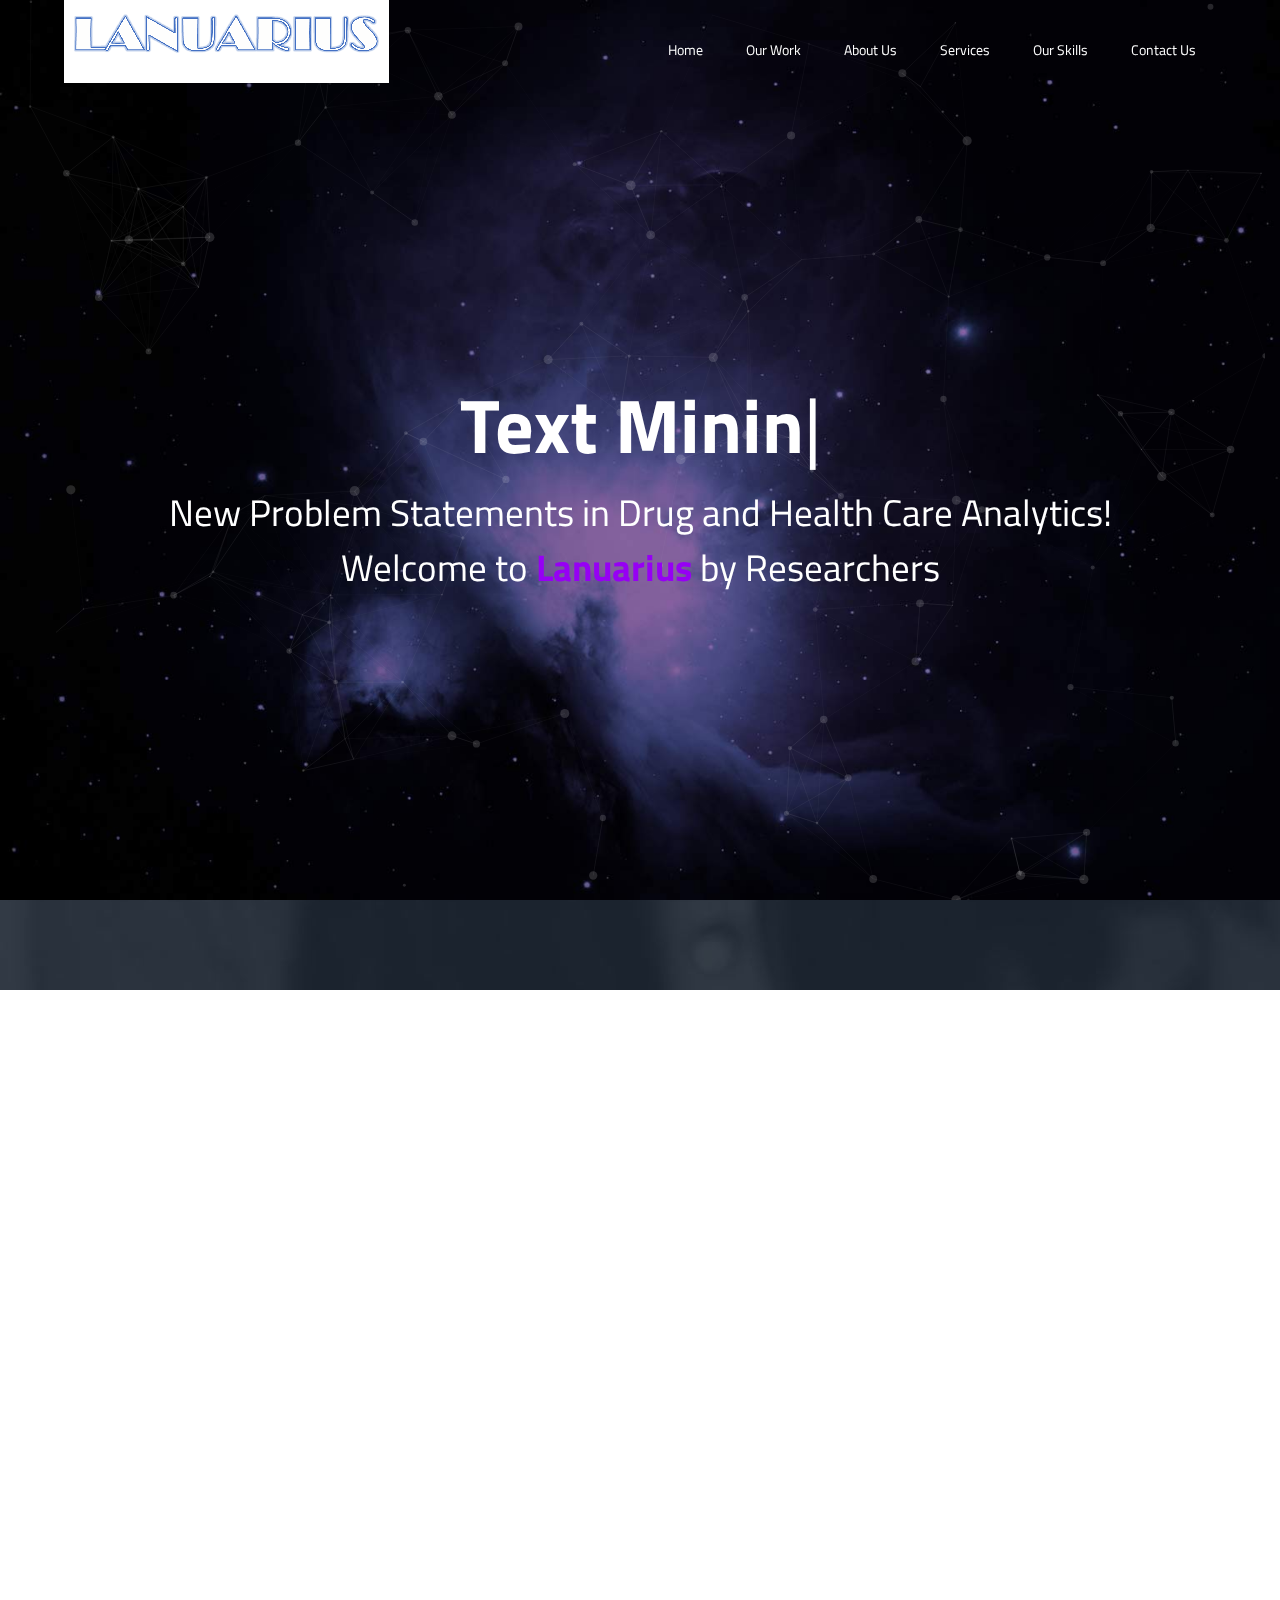
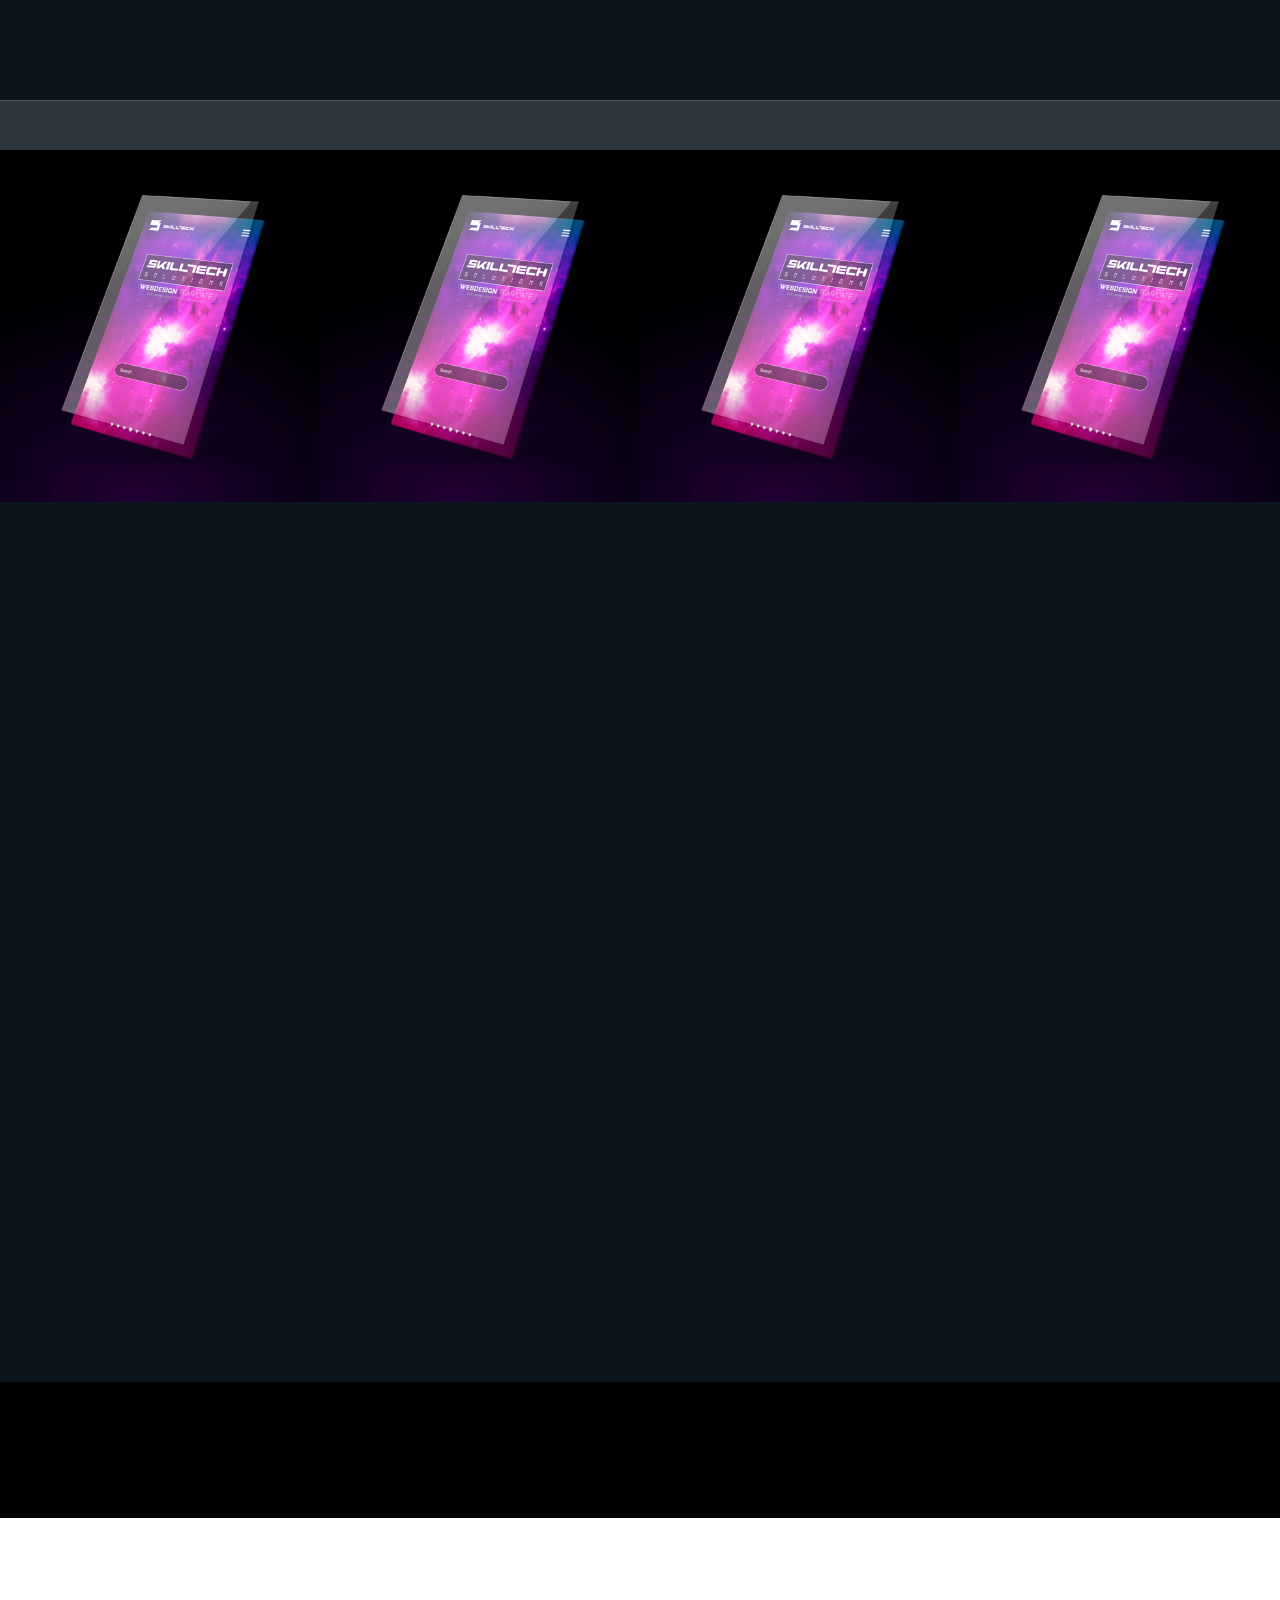
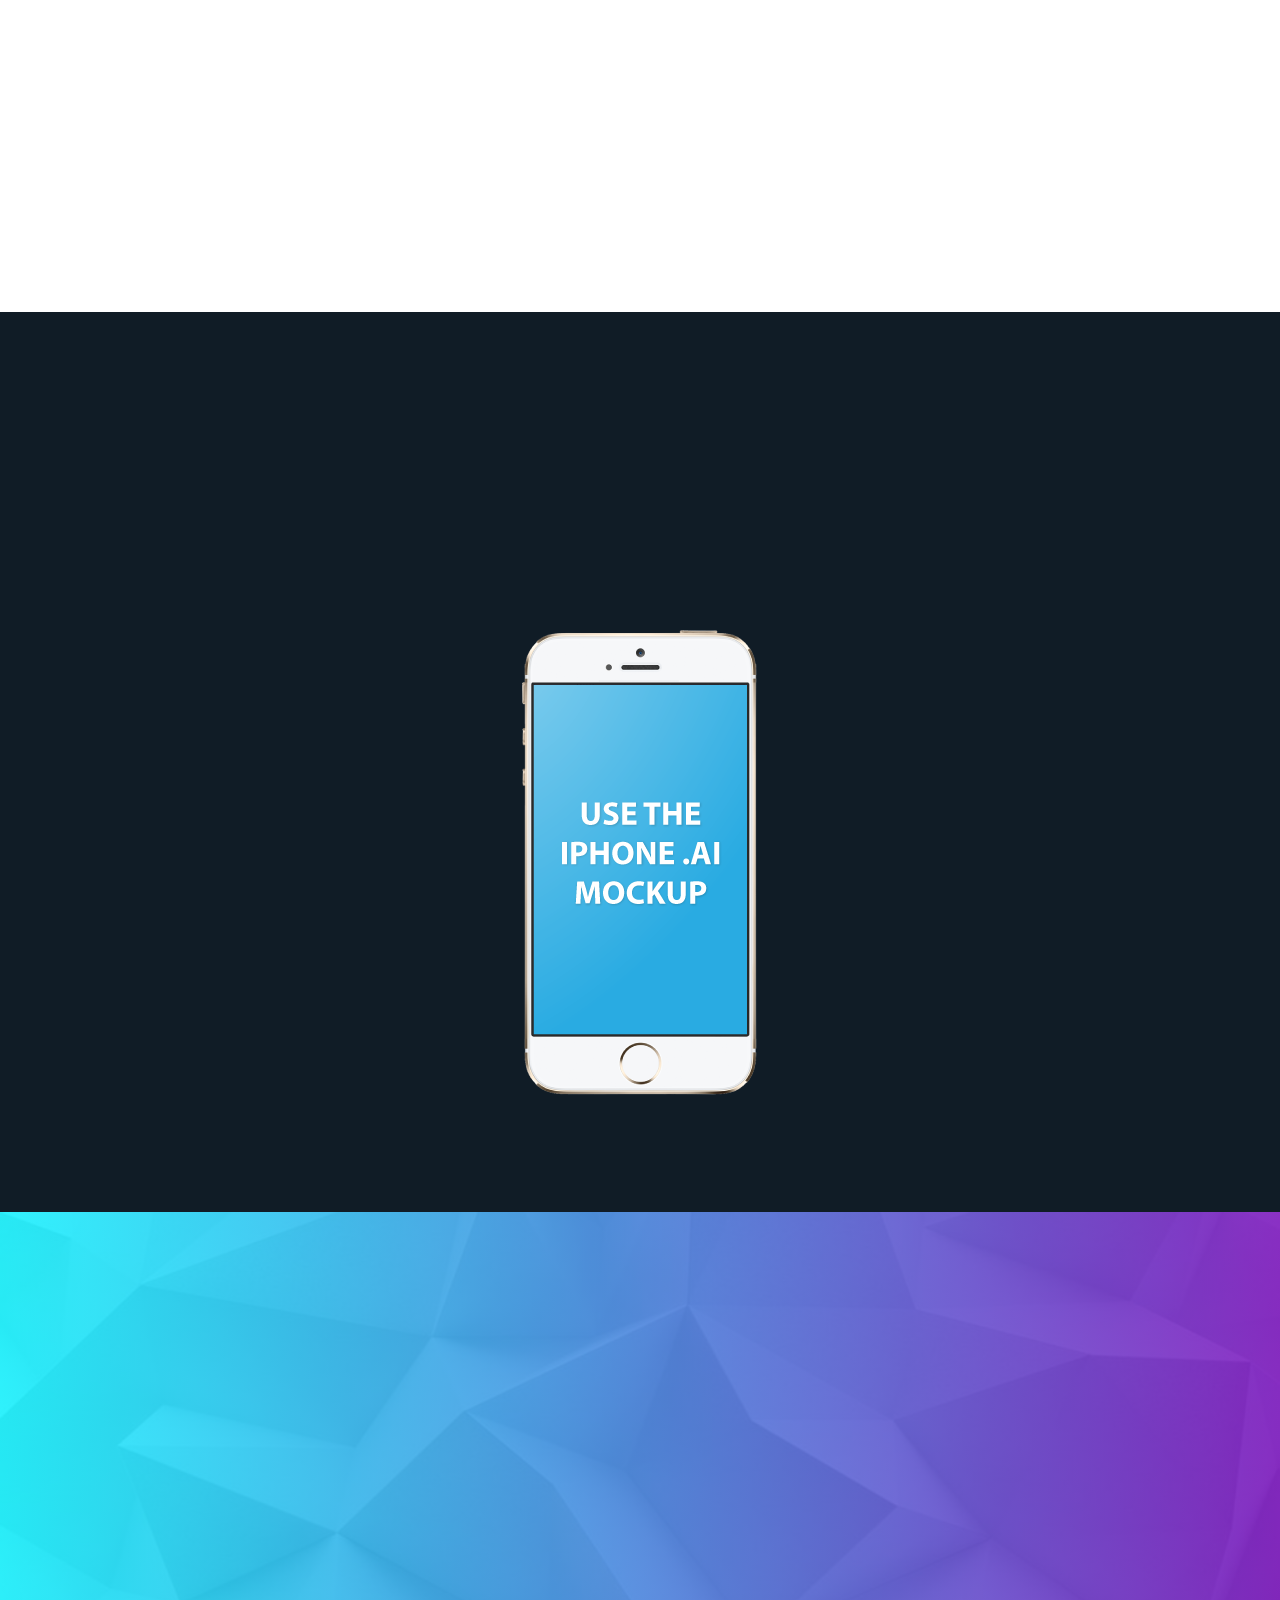
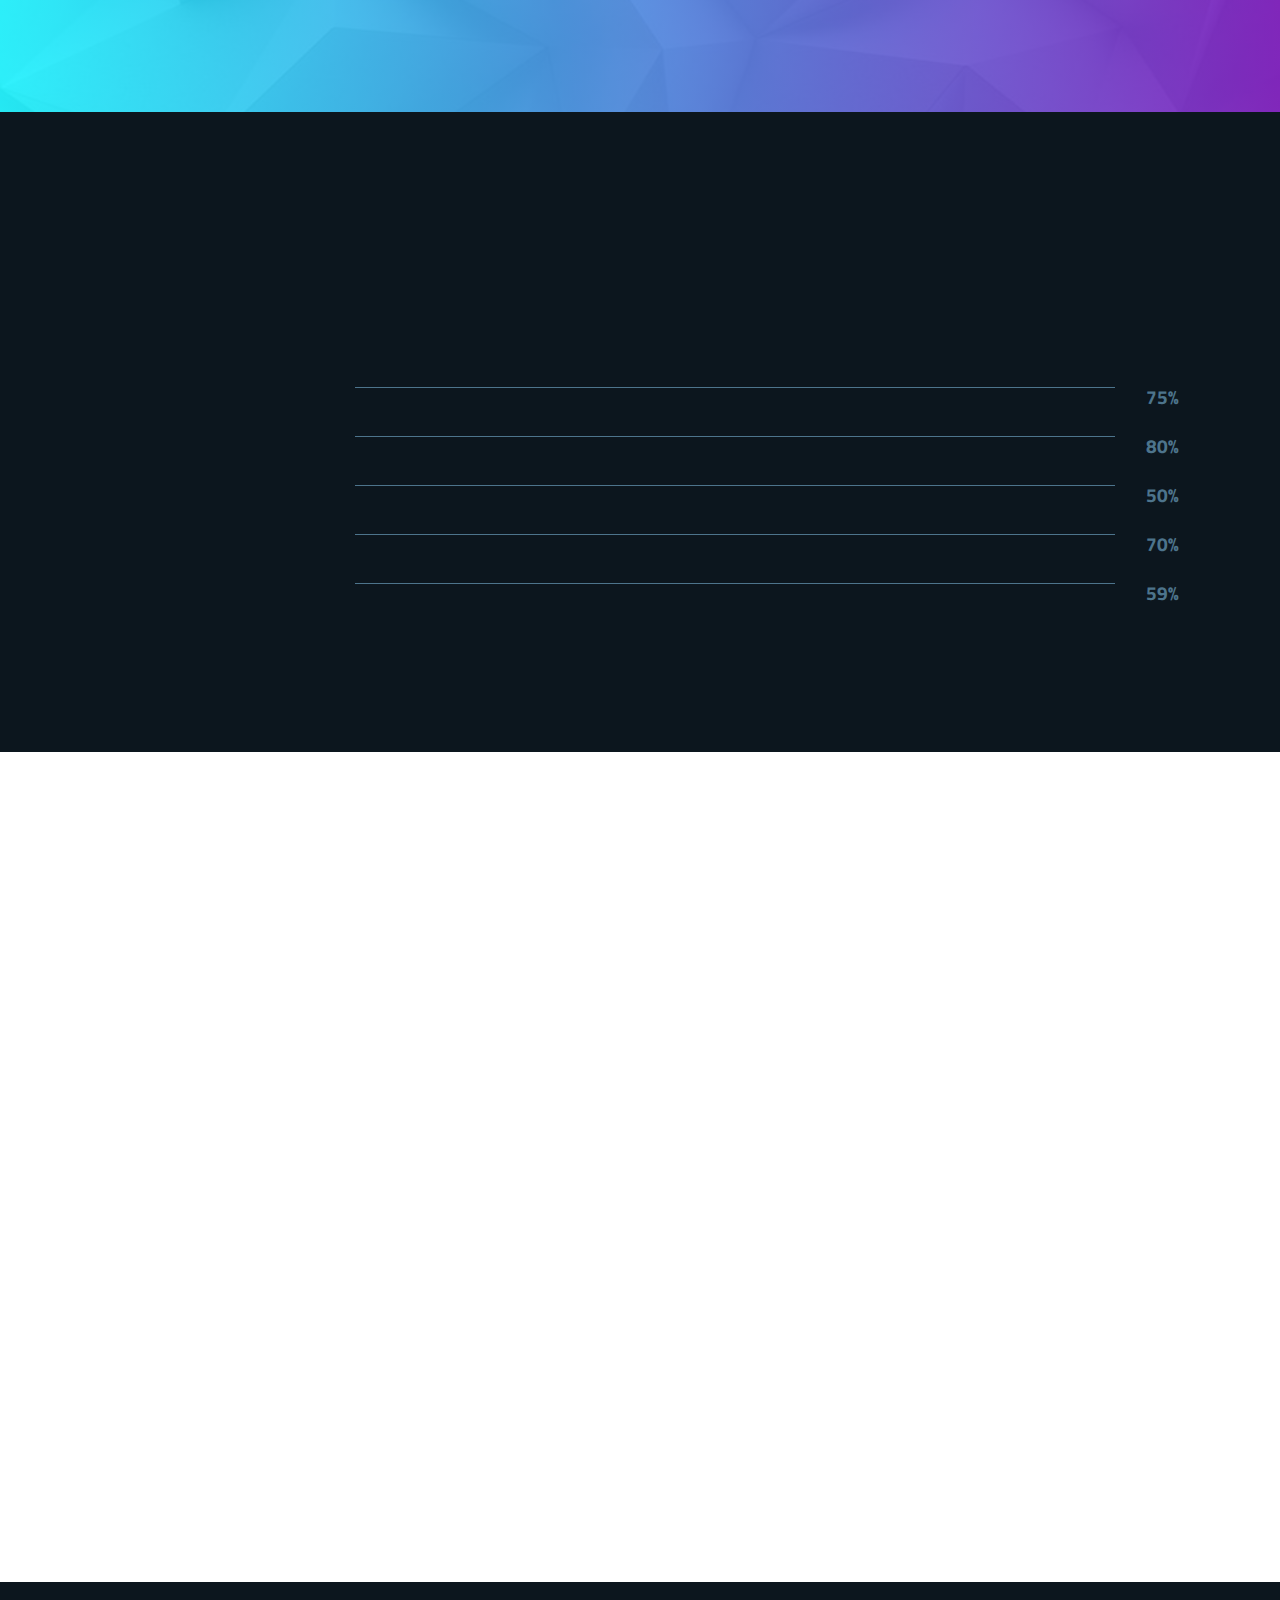
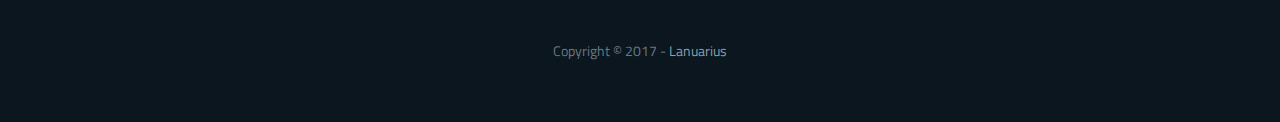
==== commit edcc3234: "Linking with Godaddy" ====
--- a/particle_dark/index.html
+++ b/particle_dark/index.html
@@ -1,4 +1,4 @@
-<!DOCTYPE html>
+﻿<!DOCTYPE html>
 <html lang="en">
 <head>
 
@@ -43,7 +43,7 @@
 <header>
     <div id="st-logo">
         <a href="#0">
-            <img src="assets/images/logo-normal.png" alt="Logo">
+            <img src="assets/images/logo-normal1.png" alt="Logo">
         </a>
     </div>
 </header>
@@ -96,8 +96,8 @@
                     </span>
                 </div>
                 <!-- /.headlines-wrapper -->
-                <h3 class="first-headline">The Coolest Modern HTML Theme is Here!</h3>
-                <h3 class="second-headline">Welcome to <span>Particle</span> by SkillTech</h3>
+                <h3 class="first-headline">New Problem Statements in Drug and Health Care Analytics!</h3>
+                <h3 class="second-headline">Welcome to <span>Lanuarius</span> by Researchers</h3>
 
             </div>
             <!-- /.col-lg-12 -->
@@ -562,7 +562,7 @@
                                 <i class="fa fa-envelope-o" aria-hidden="true"></i>
                             </div>
                             <div class="info-text wow fadeIn animated">
-                                <p>particle@museshop.net</p>
+                                <p>info@lanuarius.com</p>
                             </div>
                         </div>
                         <div class="info-line">
@@ -570,7 +570,7 @@
                                 <i class="fa fa-phone" aria-hidden="true"></i>
                             </div>
                             <div class="info-text wow fadeIn animated">
-                                <p>+381 (0) 21 555 4597</p>
+                                <p>+91 (0) 8008482090</p>
                             </div>
                         </div>
 
@@ -579,7 +579,7 @@
                                 <i class="fa fa-address-card-o" aria-hidden="true"></i>
                             </div>
                             <div class="info-text wow fadeIn animated">
-                                <p>555 Downing st. Suite 1000</p>
+                                <p>Phoenix Towers</p>
                             </div>
                         </div>
 
@@ -588,7 +588,7 @@
                                 <i class="fa fa-map-marker" aria-hidden="true"></i>
                             </div>
                             <div class="info-text wow fadeIn animated">
-                                <p>New York, NY 10010</p>
+                                <p>Hyderabad - India , 500070</p>
                             </div>
                         </div>
 
@@ -666,7 +666,7 @@
 <!-- Footer
 ================================================== -->
 <footer>
-    <p>Copyright © 2017 -<a href="http://www.skilltechwebdesign.com"> SkillTech</a></p>
+    <p>Copyright © 2017 -<a href="http://www.lanuarius.com"> Lanuarius</a></p>
 </footer>
 
 <!-- Scripts
@@ -686,7 +686,7 @@
 <script src="assets/js/libraries/jquery.counterup.js"></script>
 <!-- Custom Particle Theme JavaScript -->
 <script>
-    var sentences = ["This is The Particle Theme", "Click on the live effect!", "Coolest Modern HTML Theme"];
+    var sentences = ["Text Mining", "Machine Learning", "Natural Language Processing"];
 </script>
 <script src="assets/js/custom/particle-theme-dark.js"></script>
 </body>
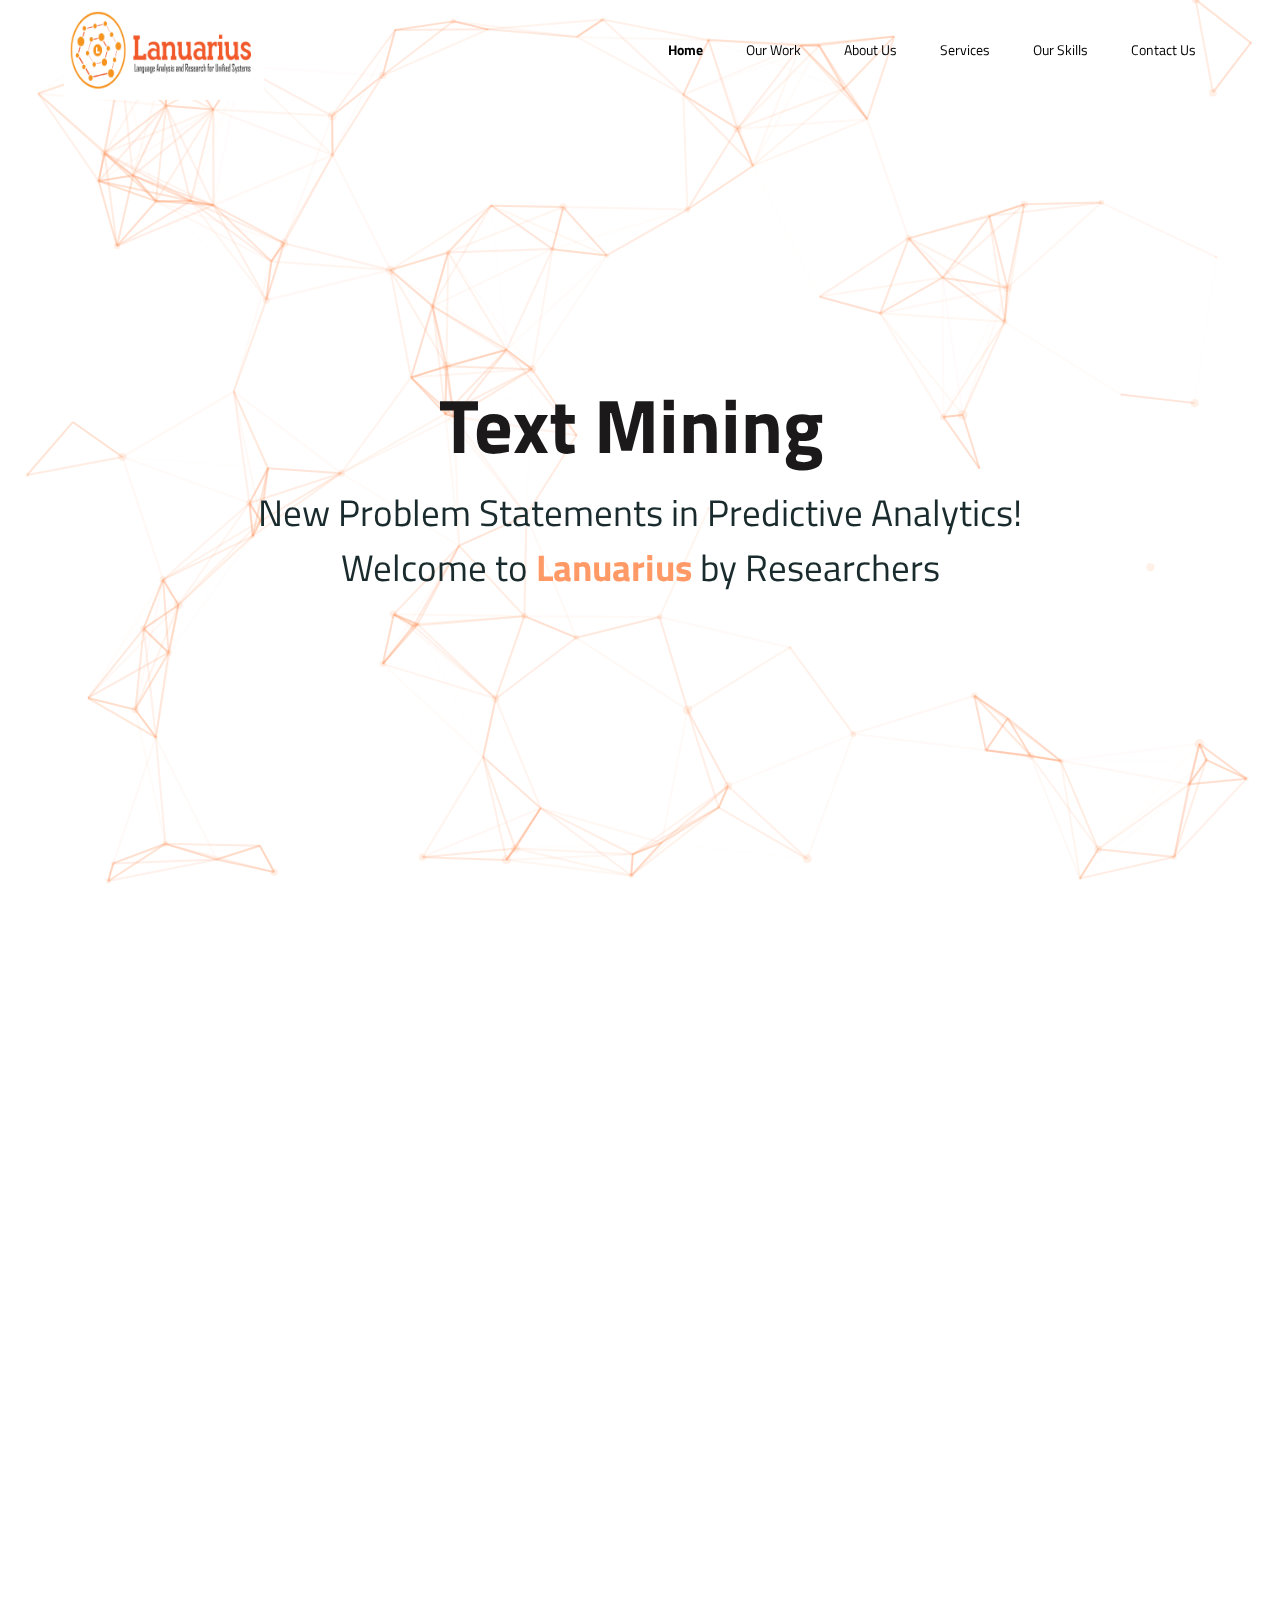
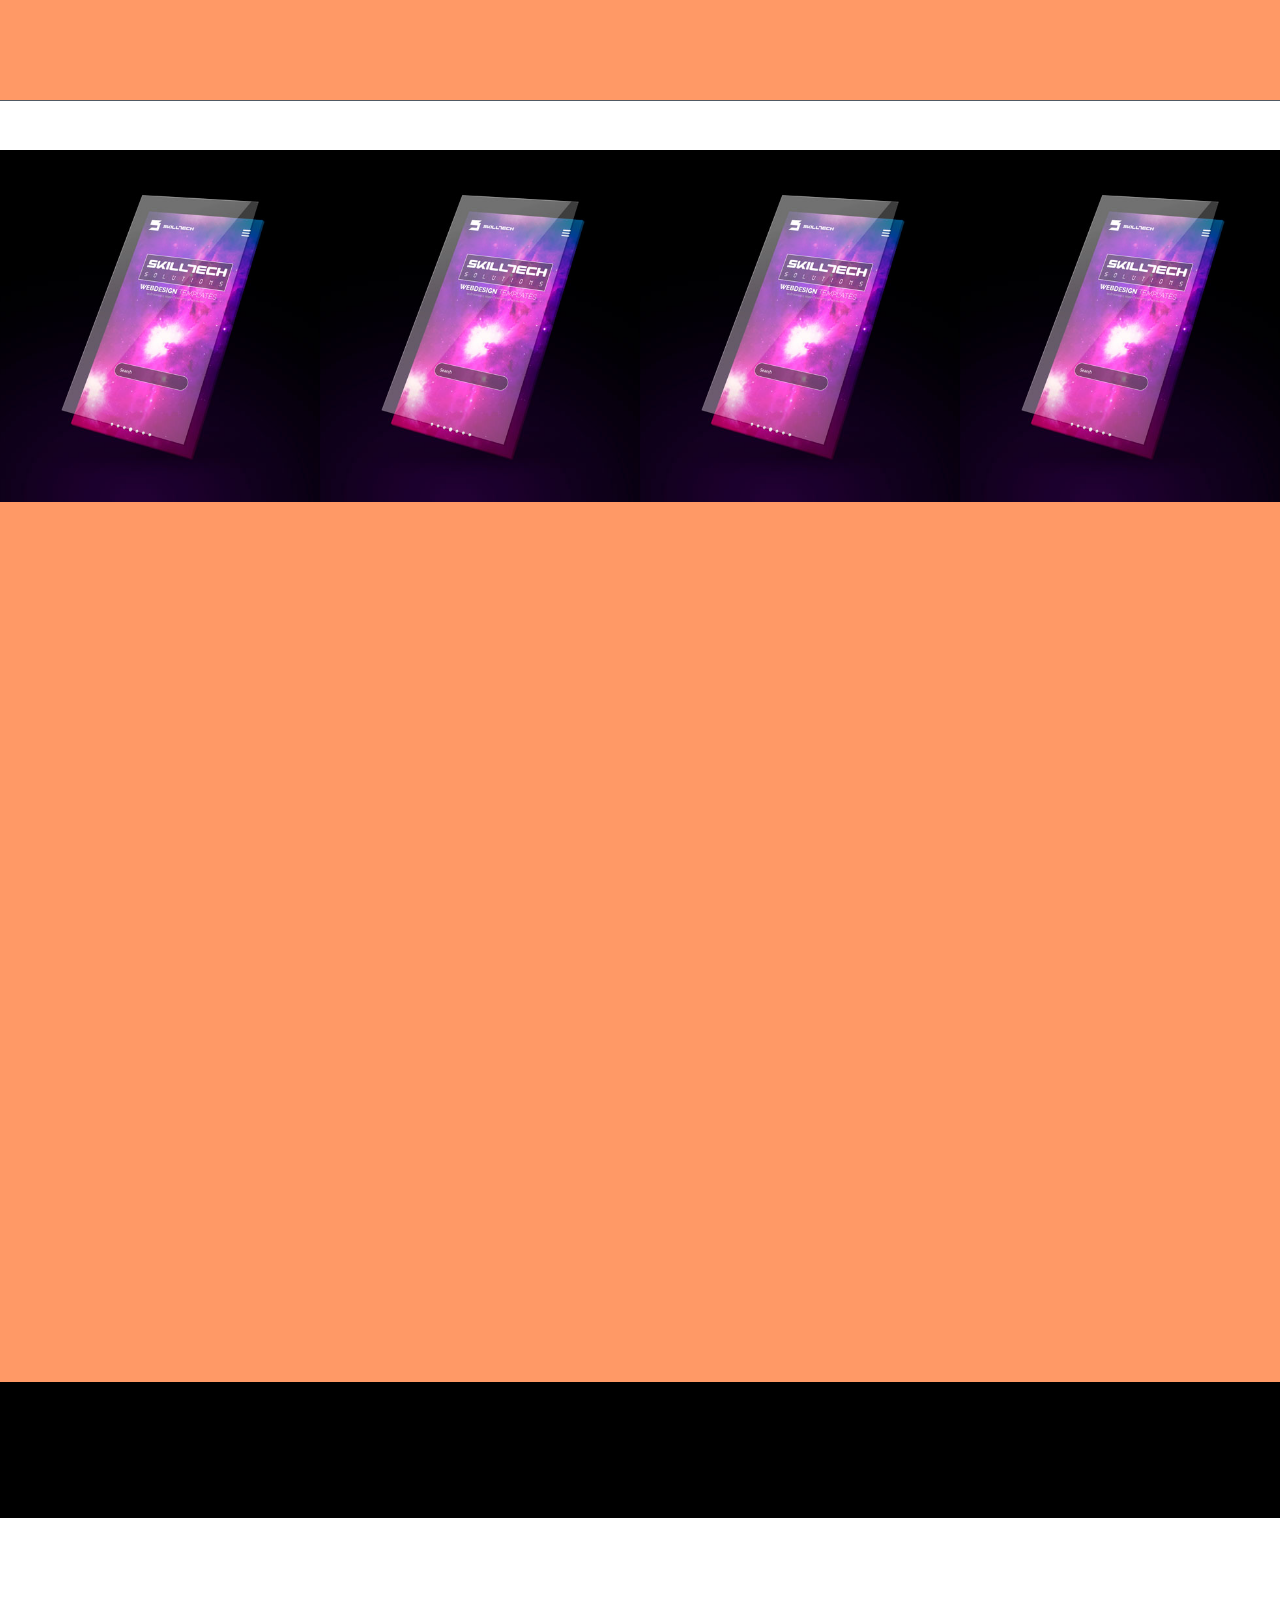
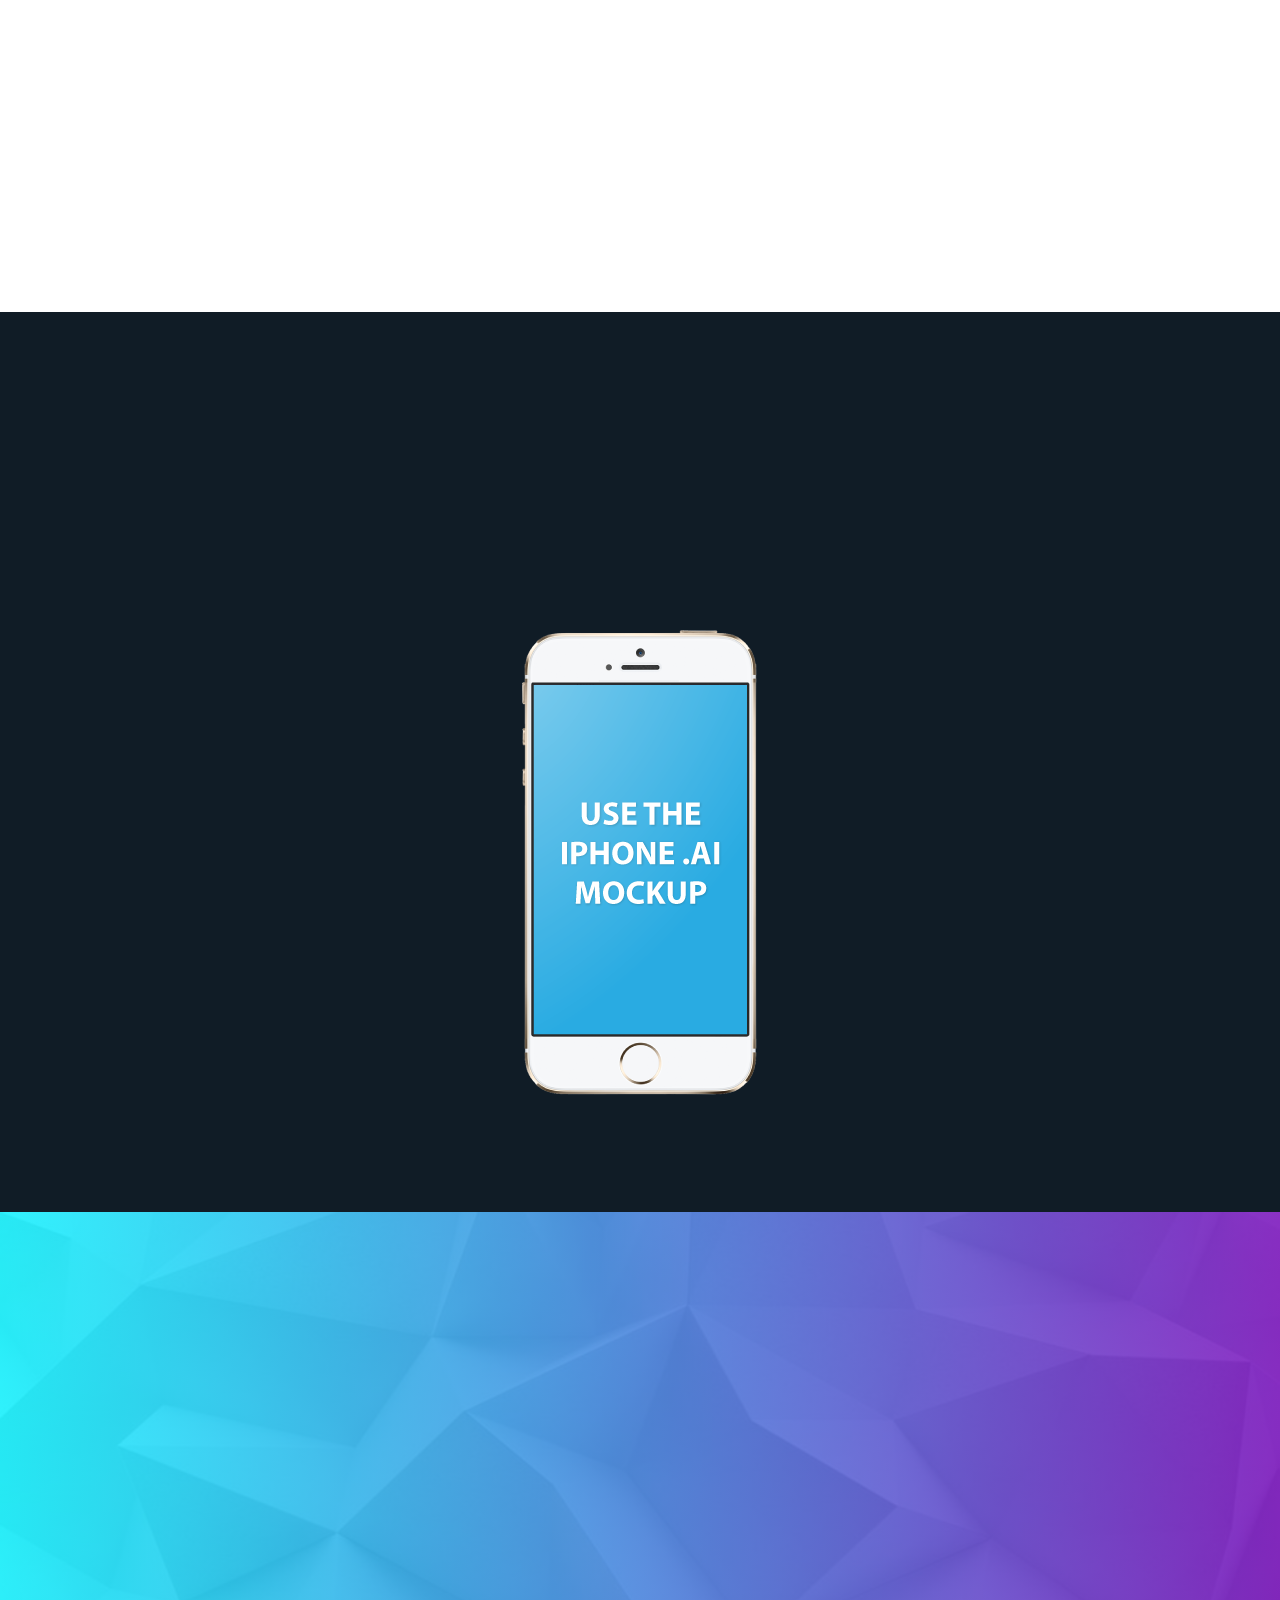
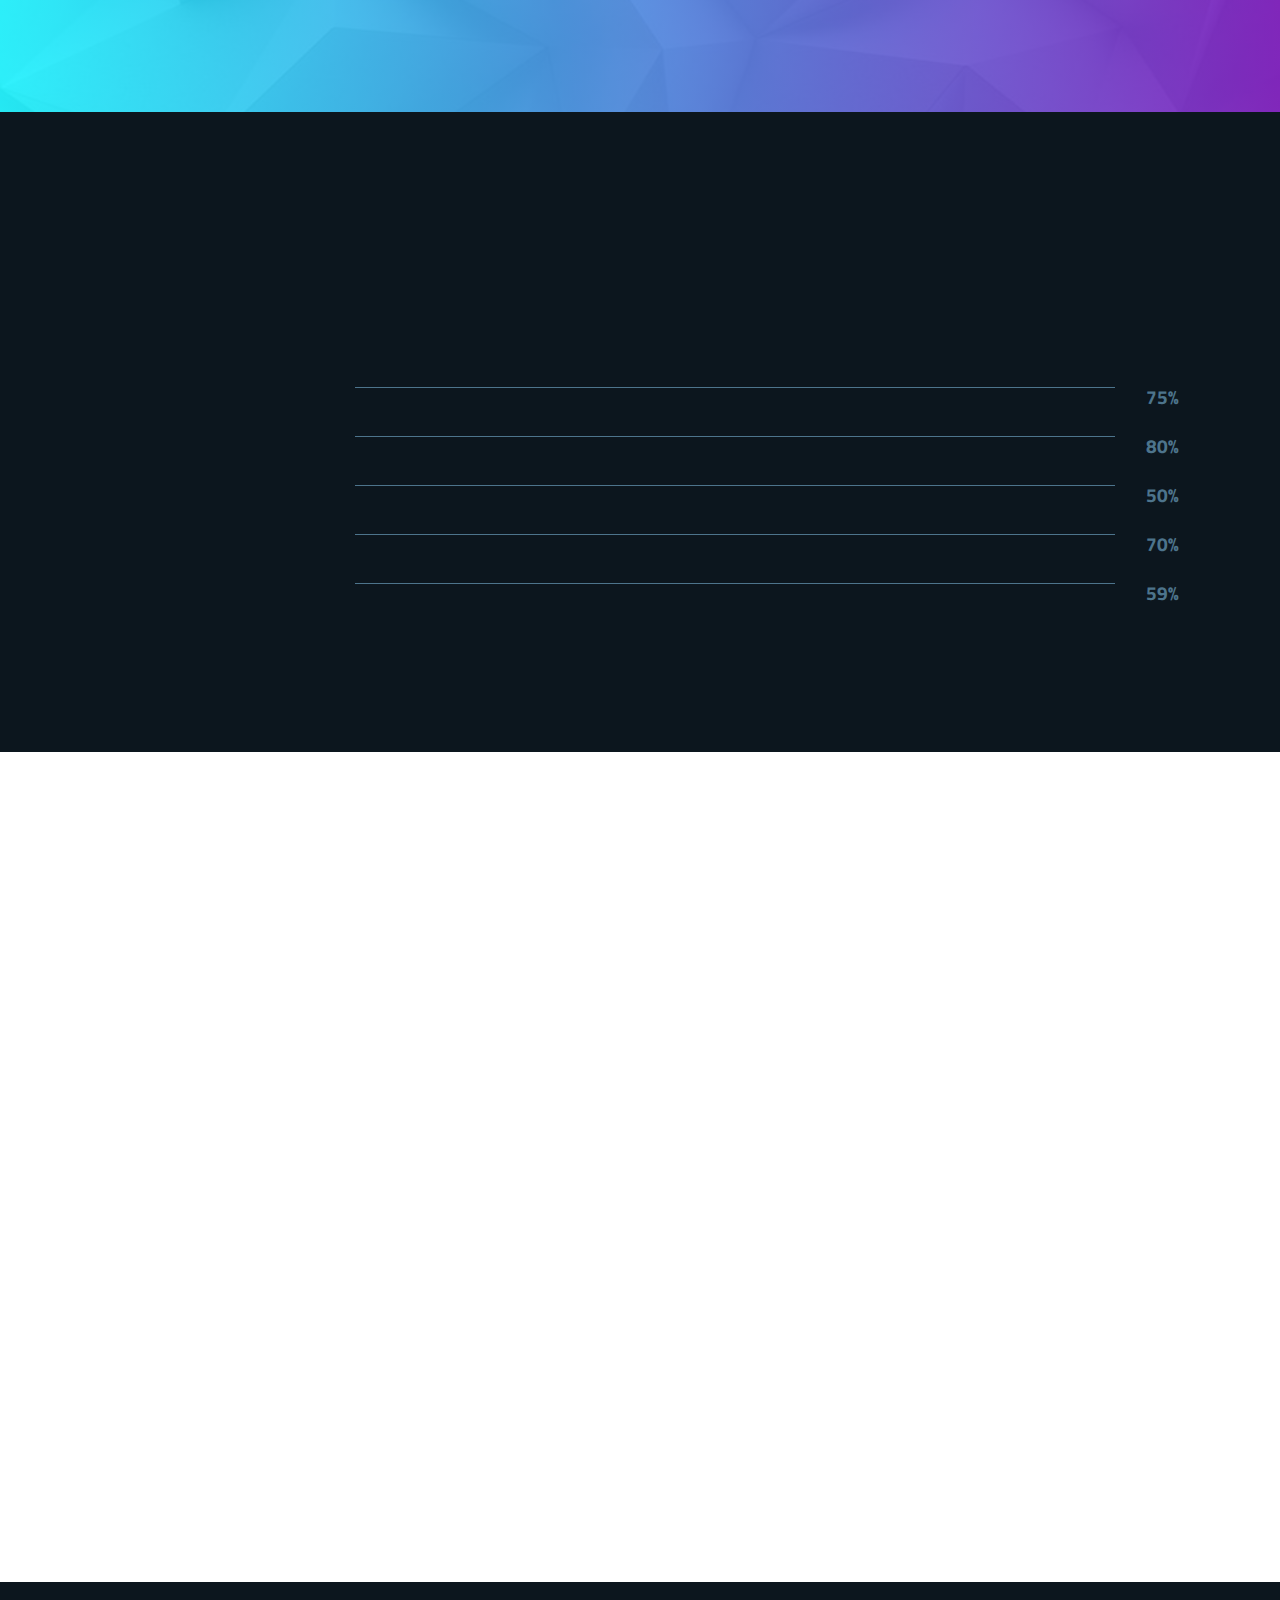
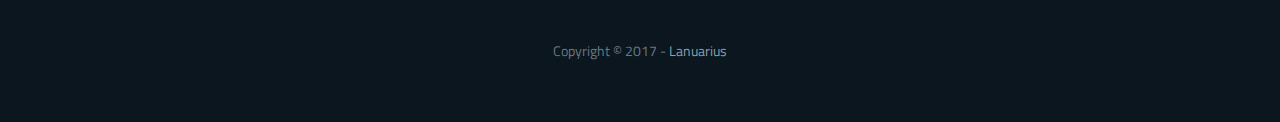
==== commit ee619b94: "Updated logo and changed theme color from #66ccff to #ff9966" ====
--- a/particle_dark/index.html
+++ b/particle_dark/index.html
@@ -8,7 +8,7 @@
     <meta name="description" content="">
     <meta name="author" content="">
 
-    <title>Particle Theme | Home</title>
+    <title>LNS</title>
 
     <link rel="icon" href="favicon.ico" type="image/x-icon">
 
@@ -43,7 +43,13 @@
 <header>
     <div id="st-logo">
         <a href="#0">
-            <img src="assets/images/logo-normal1.png" alt="Logo">
+            <img src="assets/images/E-01(9).png" height="100" width="200" alt="Logo">
+            <!--<img src="assets/images/H-01(4).jpg" height="300" width="350" alt="Logo">
+            <img src="assets/images/N-01(4).jpg" height="300" width="350" alt="Logo">
+            <img src="assets/images/E-01.jpg" height="300" width="350" alt="Logo">
+            <img src="assets/images/D-01.jpg" height="300" width="350" alt="Logo">
+            <img src="assets/images/D-01 (1).jpg" height="300" width="350" alt="Logo">
+            <img src="assets/images/B-01 (1).jpg" height="300" width="350" alt="Logo">-->
         </a>
     </div>
 </header>
@@ -56,7 +62,7 @@
     <nav id="st-main-nav">
         <ul>
             <li>
-                <a class="page-scroll hvr-underline-from-center" href="#page-top">Home</a>
+                <a class="page-scroll hvr-underline-from-center" href="#page-top"><b>Home</b></a>
             </li>
             <li>
                 <a class="page-scroll hvr-underline-from-center" href="#our-work">Our Work</a>
@@ -96,7 +102,7 @@
                     </span>
                 </div>
                 <!-- /.headlines-wrapper -->
-                <h3 class="first-headline">New Problem Statements in Drug and Health Care Analytics!</h3>
+                <h3 class="first-headline">New Problem Statements in Predictive Analytics!</h3>
                 <h3 class="second-headline">Welcome to <span>Lanuarius</span> by Researchers</h3>
 
             </div>
@@ -117,8 +123,8 @@
         <div class="row">
 
             <div class="col-md-12">
-                <h3 class="wow fadeInLeft animated"><span>Coolest</span> HTML Theme yet?</h3>
-                <h4 class="wow fadeInLeft animated">Start with particle today, why not!</h4>
+                <h3 class="wow fadeInLeft animated"><span>Coolest</span> Ideas yet?</h3>
+                <h4 class="wow fadeInLeft animated">Start with <b>Lanuarius</b> today, why not!</h4>
                 <button class="btn btn-default btn-lg wow fadeInRight hvr-sweep-to-right animated">Get it now</button>
             </div>
             <!-- /.col-md-12 -->
@@ -142,8 +148,7 @@
             </div>
             <!-- /.see-work -->
             <div class="col-md-12 new-style">
-                <p class="wow fadeInLeft animated">The new Style for 2017 is here. Like it? <a href="#">BUY THEME
-                    NOW!</a></p>
+                <p class="wow fadeInLeft animated">The new Projects for 2019 are here. Like it? <a href="#">Subscribe!</a></p>
             </div>
             <!-- /.new-style -->
 
@@ -162,8 +167,8 @@
                                             <i class="fa fa-eye" aria-hidden="true"></i>
                                         </a>
                                     </div>
-                                    <h3><a href="portfolio-item.html">Thumb Hover Superb</a></h3>
-                                    <p>Pure CSS Instant Hover</p>
+                                    <h3><a href="portfolio-item.html">Explore</a></h3>
+                                    <p>Project Information</p>
                                 </div>
                             </div>
                         </div>
@@ -186,8 +191,8 @@
                                             <i class="fa fa-eye" aria-hidden="true"></i>
                                         </a>
                                     </div>
-                                    <h3><a href="portfolio-item.html">Thumb Hover Superb</a></h3>
-                                    <p>Pure CSS Instant Hover</p>
+                                    <h3><a href="portfolio-item.html">Explore</a></h3>
+                                    <p>Project Information</p>
                                 </div>
                             </div>
                         </div>
@@ -210,8 +215,8 @@
                                             <i class="fa fa-eye" aria-hidden="true"></i>
                                         </a>
                                     </div>
-                                    <h3><a href="portfolio-item.html">Thumb Hover Superb</a></h3>
-                                    <p>Pure CSS Instant Hover</p>
+                                    <h3><a href="portfolio-item.html">Explore</a></h3>
+                                    <p>Project Information</p>
                                 </div>
                             </div>
                         </div>
@@ -234,8 +239,8 @@
                                             <i class="fa fa-eye" aria-hidden="true"></i>
                                         </a>
                                     </div>
-                                    <h3><a href="portfolio-item.html">Thumb Hover Superb</a></h3>
-                                    <p>Pure CSS Instant Hover</p>
+                                    <h3><a href="portfolio-item.html">Explore</a></h3>
+                                    <p>Project Information</p>
                                 </div>
                             </div>
                         </div>
@@ -264,7 +269,7 @@
             <div class="col-lg-12">
 
                 <div class="about-text">
-                    <h2 class="wow fadeIn animated"><span>About</span> Particle Company</h2>
+                    <h2 class="wow fadeIn animated"><span>About</span> <b>Lanuarius</b></h2>
                     <p class="wow fadeIn animated">
                         Lorem ipsum dolor sit amet, consectetur adipiscing elit. Integer nec
                         odio. Praesent libero. Sed
--- a/particle_dark/assets/css/custom/theme.css
+++ b/particle_dark/assets/css/custom/theme.css
@@ -148,7 +148,7 @@
 }
 
 #st-main-nav ul li a {
-    color: #ffffff;
+    color: #000000;
 }
 
 .st-nav-trigger {
@@ -431,7 +431,7 @@
     width: 100%;
     text-align: center;
     margin-top: -100px;
-    background: url("../../images/hero-dark.jpg");
+    /*background: url("../../images/hero-dark.jpg");*/
     position: relative;
     background-size: cover;
 }
@@ -451,25 +451,25 @@
     top: 380px;
 }
 
-.hero-section-2 .skilltechtypetext {
-    color: #ffffff;
-    font-weight: 700;
-    font-size: 76px;
-    line-height: 90px;
-}
-
-.hero-section-2 h3 {
-    line-height: 44px;
-    font-size: 37px;
-    color: #ffffff;
-    font-weight: 400;
-    margin-bottom: 0;
-    position: absolute;
-    margin-left: auto;
-    margin-right: auto;
-    left: 0;
-    right: 0;
-}
+    .hero-section-2 .skilltechtypetext {
+        color: #1b1919;
+        font-weight: 700;
+        font-size: 76px;
+        line-height: 90px;
+    }
+
+    .hero-section-2 h3 {
+        line-height: 44px;
+        font-size: 37px;
+        color: #1a2b2d;
+        font-weight: 400;
+        margin-bottom: 0;
+        position: absolute;
+        margin-left: auto;
+        margin-right: auto;
+        left: 0;
+        right: 0;
+    }
 
 .hero-section-2 .first-headline {
     top: 470px;
@@ -489,7 +489,7 @@
 .image-section {
     height: 700px;
     width: 100%;
-    background: url("../../images/image-section.jpg") no-repeat 50% 50% fixed;
+    /*background: url("../../images/image-section.jpg") no-repeat 50% 50% fixed;*/
     padding-top: 260px;
     padding-bottom: 260px;
 }
@@ -497,7 +497,7 @@
 .image-section h3 {
     line-height: 1;
     font-size: 44px;
-    color: #ffffff;
+    color: #000000;
     font-weight: 300;
     margin-top: 0;
 }
@@ -506,14 +506,14 @@
     font-weight: 600;
 }
 
-.image-section h4 {
-    line-height: 41px;
-    font-size: 34px;
-    color: #ffffff;
-    font-family: 'Source Sans Pro', sans-serif;
-    font-weight: 300;
-    font-style: italic;
-}
+    .image-section h4 {
+        line-height: 41px;
+        font-size: 34px;
+        color: #ff9966;
+        font-family: 'Source Sans Pro', sans-serif;
+        font-weight: 300;
+        font-style: italic;
+    }
 
 .image-section .btn-lg {
     width: 180px;
@@ -587,13 +587,13 @@
     width: 100%;
 }
 
-.our-work-section .see-work {
-    height: 100px;
-    padding: 25px 0;
-    text-align: center;
-    background-color: #0c161e;
-    color: #ffffff;
-}
+    .our-work-section .see-work {
+        height: 100px;
+        padding: 25px 0;
+        text-align: center;
+        background-color: #ff9966;
+        color: #ffffff;
+    }
 
 .our-work-section .see-work h2 {
     line-height: 50px;
@@ -605,7 +605,7 @@
 .our-work-section .new-style {
     height: 50px;
     text-align: center;
-    background-color: #2c363f;
+    background-color: #FFFFFF;
     color: #808E9E;
     border-top: 1px solid #505963;
     padding: 14px 0 18px;
@@ -760,7 +760,7 @@
 .about-section {
     height: 880px;
     text-align: center;
-    background: #0c161e;
+    background: #ff9966;
 }
 
 .about-text {
@@ -768,17 +768,17 @@
     height: 440px;
 }
 
-.about-text h2 {
-    line-height: 44px;
-    font-size: 40px;
-    margin-bottom: 20px;
-    font-weight: 200;
-    color: #ffffff;
-}
+    .about-text h2 {
+        line-height: 44px;
+        font-size: 40px;
+        margin-bottom: 20px;
+        font-weight: 200;
+        color: #ffffff;
+    }
 
 .about-text h2 span {
     font-weight: 700;
-    color: #ffffff;
+    color: #000000;
 }
 
 .about-text p {
@@ -816,7 +816,7 @@
     padding: 12px 0;
     font-size: 16px;
     line-height: 16px;
-    color: #647D89;
+    color: #FFFFFF;
     overflow: auto;
 }
 
--- a/particle_dark/assets/css/custom/colors.css
+++ b/particle_dark/assets/css/custom/colors.css
@@ -16,7 +16,7 @@
 footer p a:hover,
 .portfolio-icons li a i,
 .service-icons li a i {
-    color: #9600f4;
+    color: #ff9966;
 }
 
 .social-icons li a:hover,
@@ -49,12 +49,12 @@
 .image-section .btn-lg,
 .social-icons li a,
 .portfolio-headline .btn-default {
-    background: #7100B7;
+    background: #ff9966;
 }
 
 /* primary color 3 */
 .sweep-icon a .fa {
-    color: #B649FF;
+    color: #ff9966;
 }
 
 /* secondary color */
@@ -63,7 +63,7 @@
 }
 
 .sweep-layer h3 a:hover {
-    color: #00F2FF;
+    color: #000000;
 }
 
 /* Gradients */
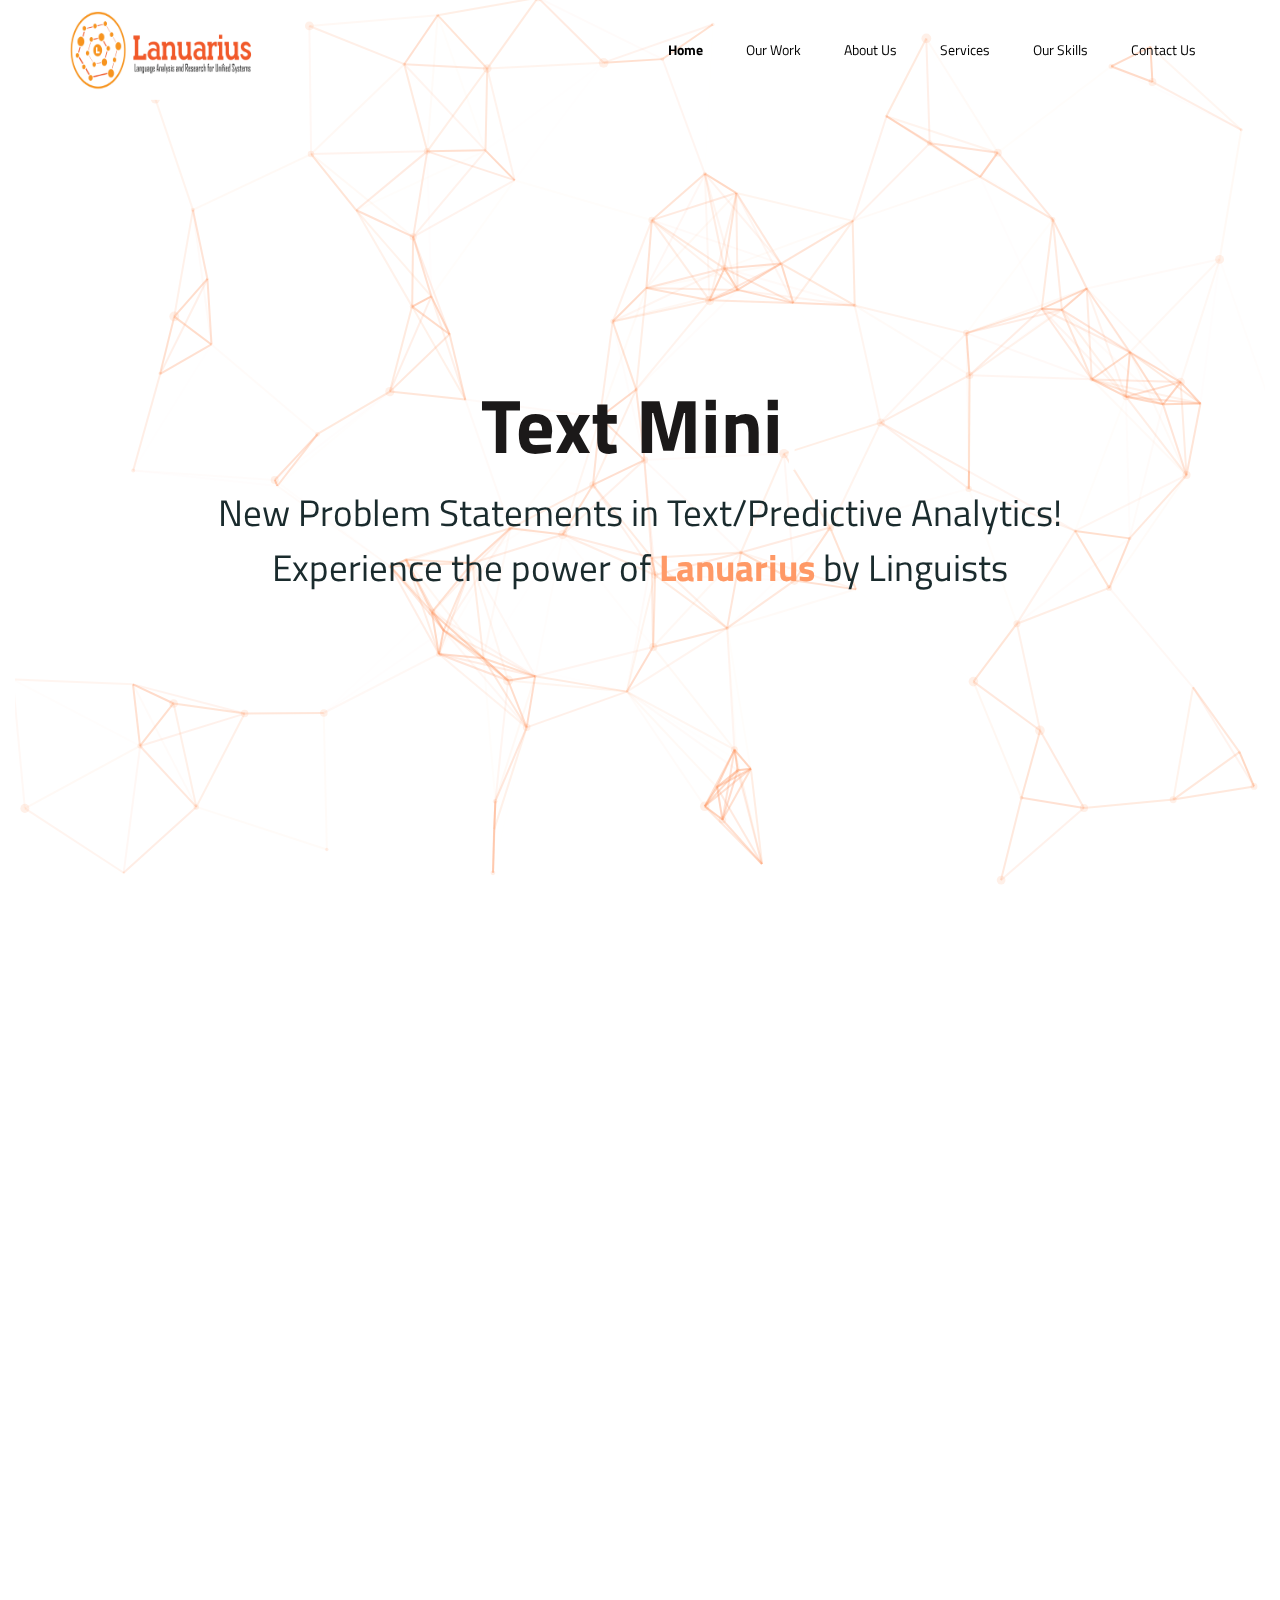
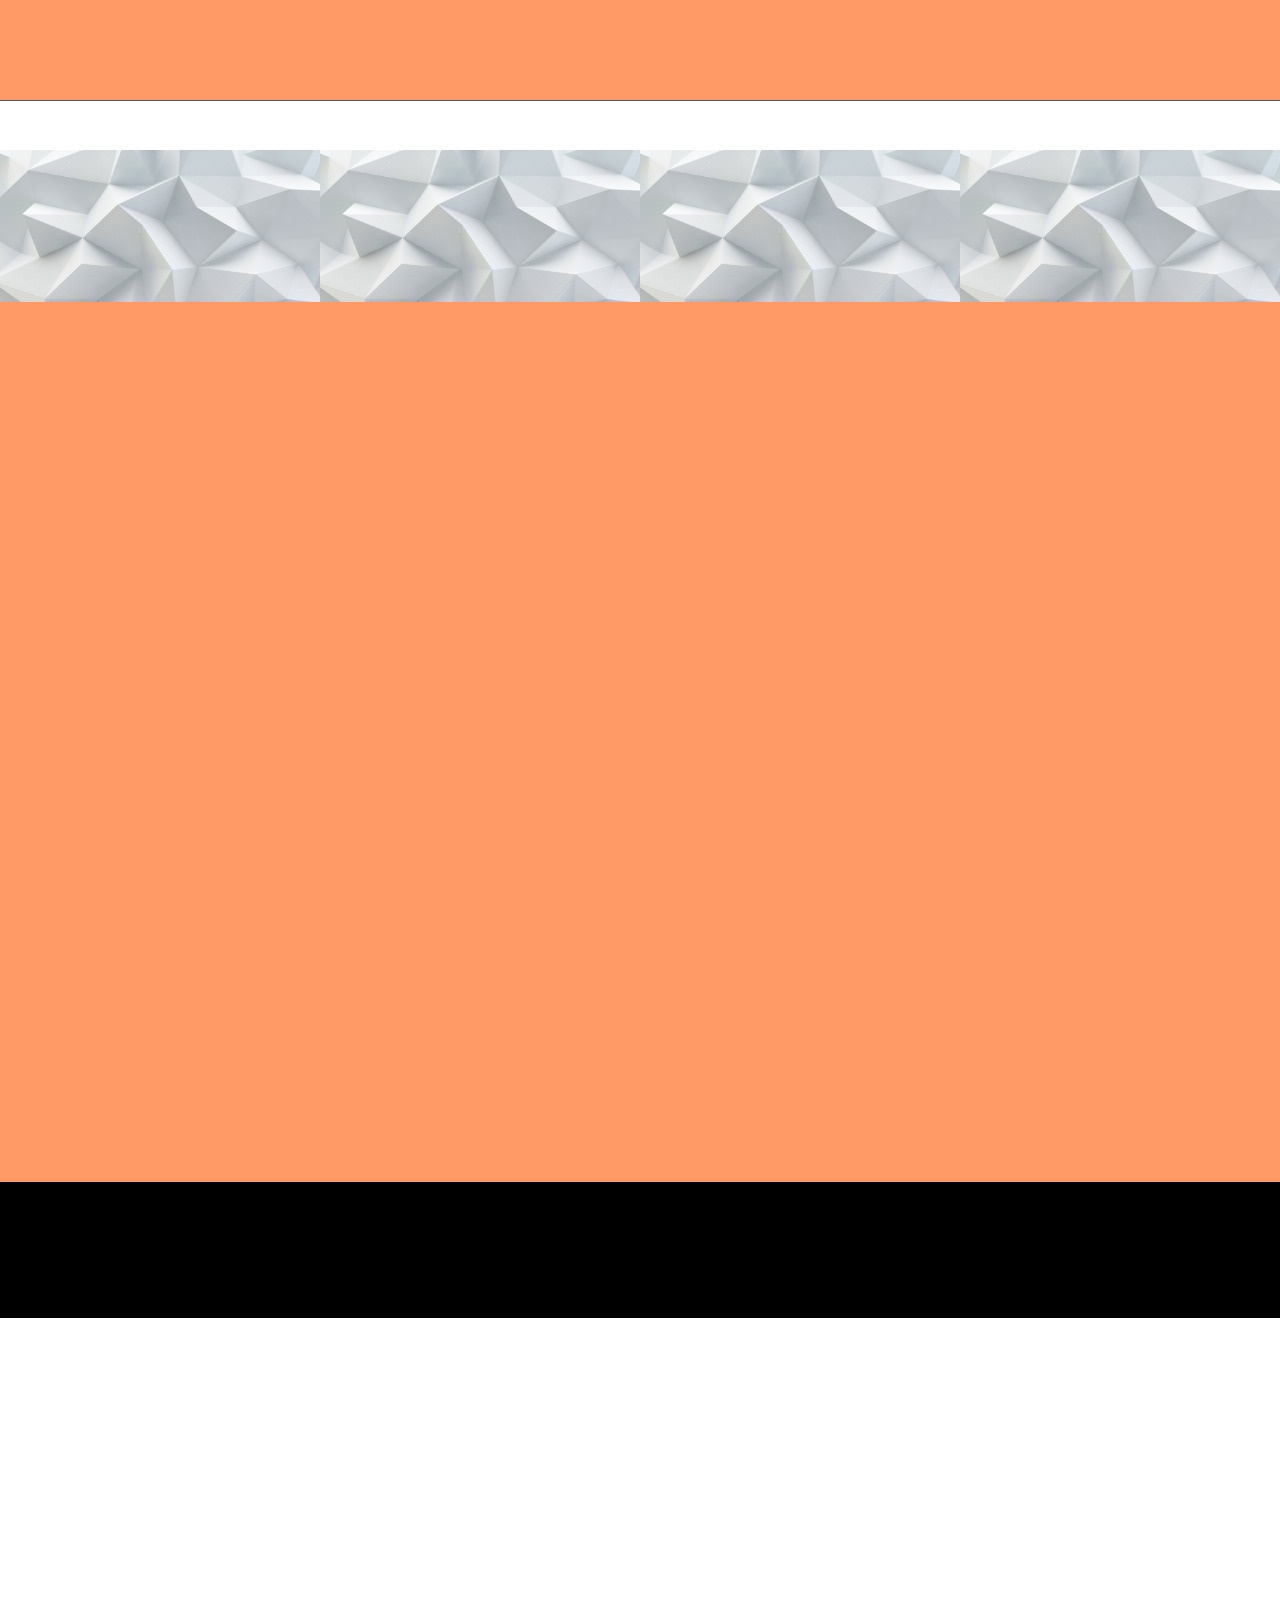
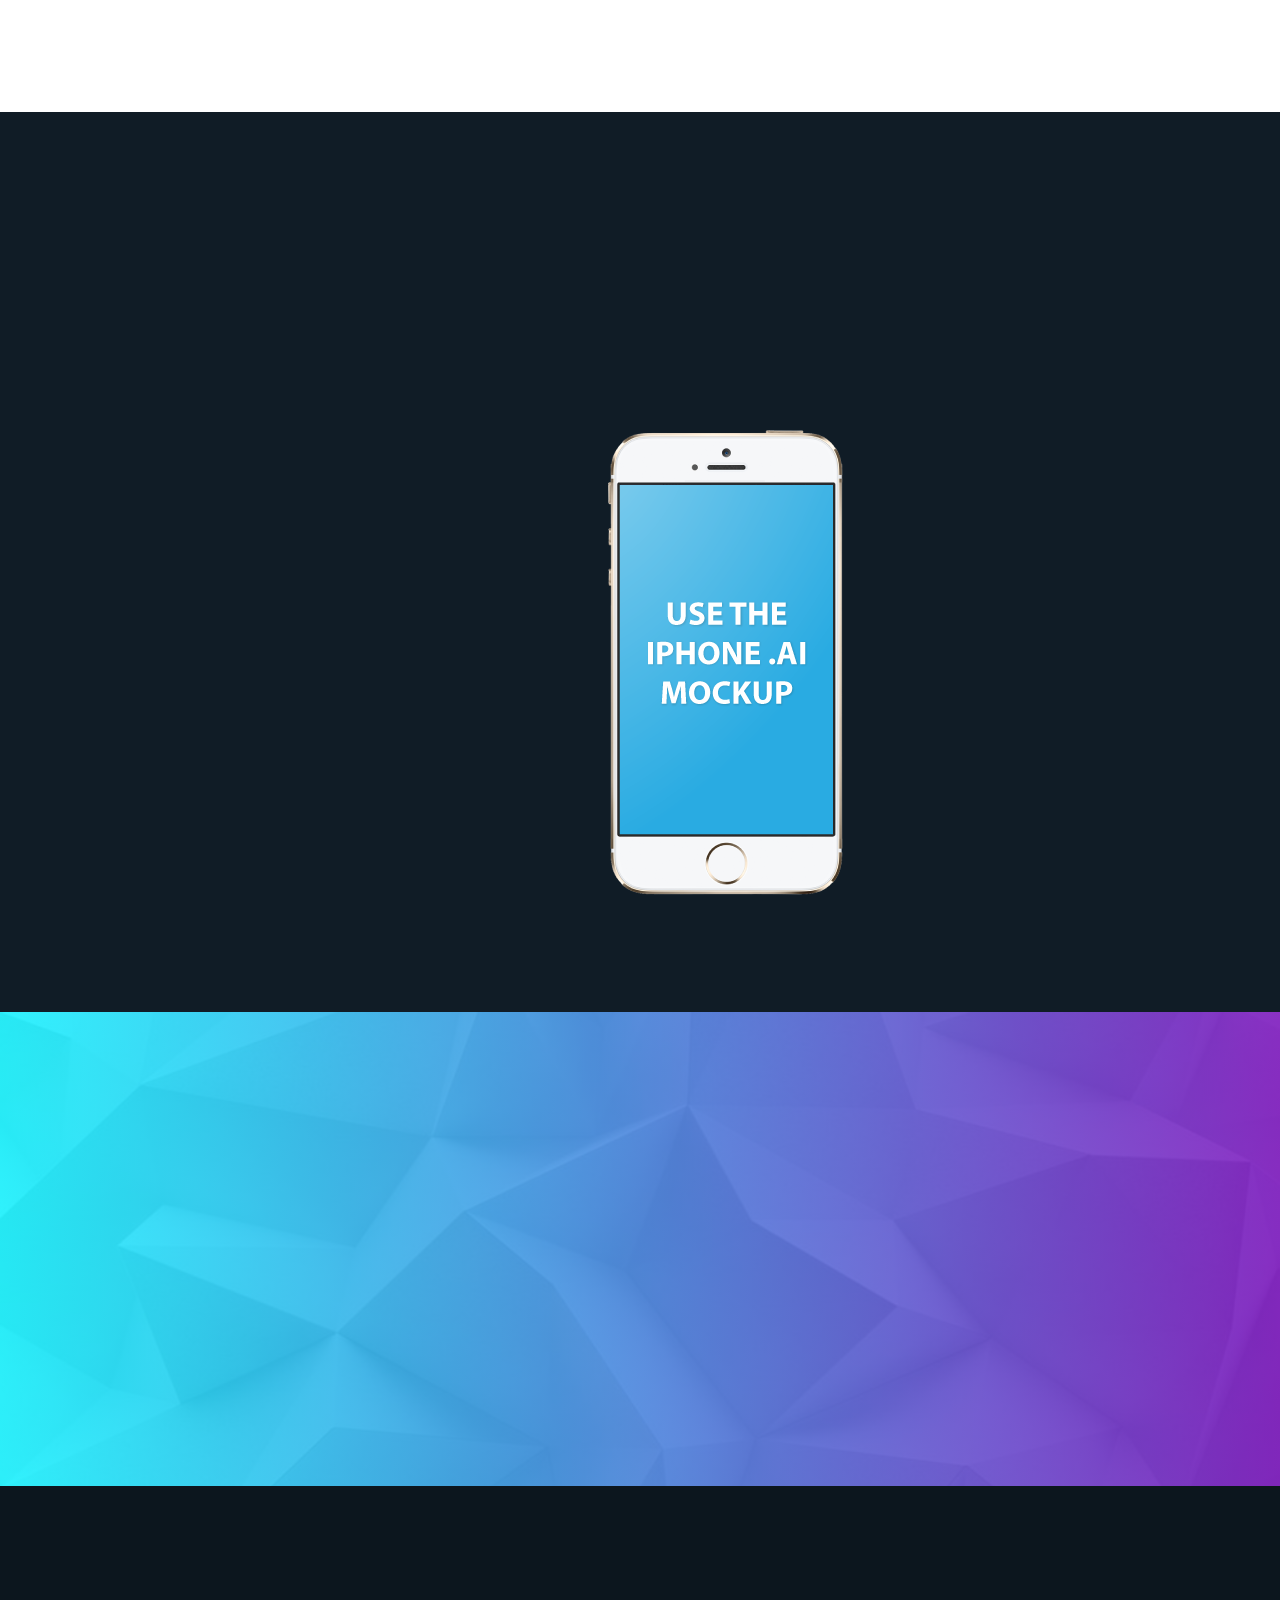
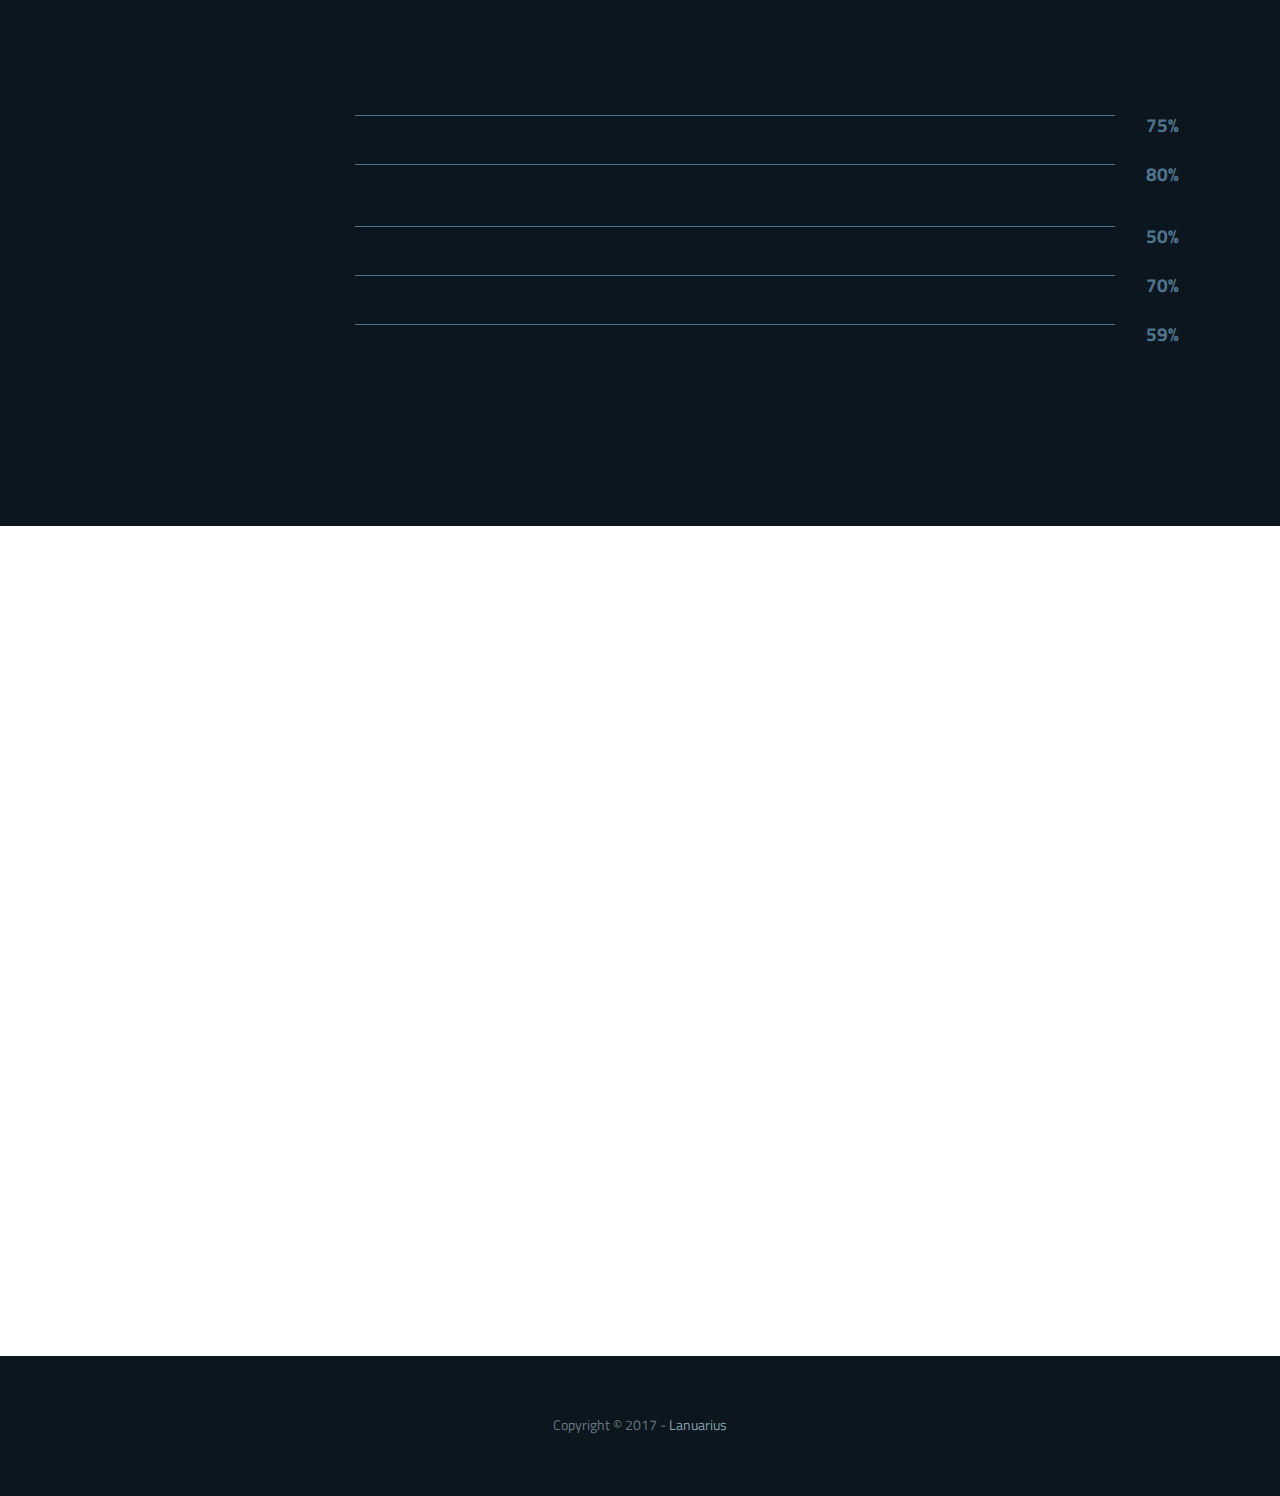
==== commit 4f2ff024: "Content changes" ====
--- a/particle_dark/index.html
+++ b/particle_dark/index.html
@@ -102,8 +102,8 @@
                     </span>
                 </div>
                 <!-- /.headlines-wrapper -->
-                <h3 class="first-headline">New Problem Statements in Predictive Analytics!</h3>
-                <h3 class="second-headline">Welcome to <span>Lanuarius</span> by Researchers</h3>
+                <h3 class="first-headline">New Problem Statements in Text/Predictive Analytics!</h3>
+                <h3 class="second-headline">Experience the power of <span>Lanuarius</span> by Linguists</h3>
 
             </div>
             <!-- /.col-lg-12 -->
@@ -123,8 +123,8 @@
         <div class="row">
 
             <div class="col-md-12">
-                <h3 class="wow fadeInLeft animated"><span>Coolest</span> Ideas yet?</h3>
-                <h4 class="wow fadeInLeft animated">Start with <b>Lanuarius</b> today, why not!</h4>
+                <h3 class="wow fadeInLeft animated"><span>Research</span> Ideas yet?</h3>
+                <h4 class="wow fadeInLeft animated">Ensemble with <b>Lanuarius</b> for reinforcing thoughts!</h4>
                 <button class="btn btn-default btn-lg wow fadeInRight hvr-sweep-to-right animated">Get it now</button>
             </div>
             <!-- /.col-md-12 -->
@@ -144,11 +144,11 @@
         <div class="row">
 
             <div class="col-md-12 see-work">
-                <h2 class="wow fadeInLeft animated">See Our Work</h2>
+                <h2 class="wow fadeInLeft animated">Our Work</h2>
             </div>
             <!-- /.see-work -->
             <div class="col-md-12 new-style">
-                <p class="wow fadeInLeft animated">The new Projects for 2019 are here. Like it? <a href="#">Subscribe!</a></p>
+                <p class="wow fadeInLeft animated">Case Studies of 2019!<a href="#">Subscribe!</a></p>
             </div>
             <!-- /.new-style -->
 
@@ -156,7 +156,7 @@
                 <div class="col-md-3 col-sm-6 col-xs-6">
 
                     <div class="portfolio-img first">
-                        <img class="img-responsive" src="assets/images/portfolio-thumbnail-01-dark.jpg"
+                        <img class="img-responsive" src="assets/images/hero-background.jpg"
                              alt="porftofilio thumbnail">
                         <div class="sweep-left"></div>
                         <div class="sweep-from-center">
@@ -180,7 +180,7 @@
 
                 <div class="col-md-3 col-sm-6 col-xs-6">
                     <div class="portfolio-img second">
-                        <img class="img-responsive" src="assets/images/portfolio-thumbnail-02-dark.jpg"
+                        <img class="img-responsive" src="assets/images/hero-background.jpg"
                              alt="porftofilio thumbnail">
                         <div class="sweep-left"></div>
                         <div class="sweep-from-center">
@@ -204,7 +204,7 @@
 
                 <div class="col-md-3 col-sm-6 col-xs-6">
                     <div class="portfolio-img third">
-                        <img class="img-responsive" src="assets/images/portfolio-thumbnail-03-dark.jpg"
+                        <img class="img-responsive" src="assets/images/hero-background.jpg"
                              alt="porftofilio thumbnail">
                         <div class="sweep-left"></div>
                         <div class="sweep-from-center">
@@ -228,7 +228,7 @@
 
                 <div class="col-md-3 col-sm-6 col-xs-6">
                     <div class="portfolio-img fourth">
-                        <img class="img-responsive" src="assets/images/portfolio-thumbnail-04-dark.jpg"
+                        <img class="img-responsive" src="assets/images/hero-background.jpg"
                              alt="porftofilio thumbnail">
                         <div class="sweep-left"></div>
                         <div class="sweep-from-center">
@@ -271,12 +271,14 @@
                 <div class="about-text">
                     <h2 class="wow fadeIn animated"><span>About</span> <b>Lanuarius</b></h2>
                     <p class="wow fadeIn animated">
-                        Lorem ipsum dolor sit amet, consectetur adipiscing elit. Integer nec
-                        odio. Praesent libero. Sed
-                        cursus ante dapibus diam. Sed nisi. Nulla quis sem at nibh elementum imperdiet. Duis sagittis
-                        ipsum. Praesent mauris.
+                        Lanuarius is a Language specific solutions consultancy integrating the disparate systems using advanced technologies , expertise in text mining using RPA Bots, model training with the unsupervised and supervised machine learning techniques.
+                        High vision in Deep techniques to work on unstructured data.
+                        Confidential data handling based on Data Protection and Privacy Acts, applicable for internal and external consuming public and private data sets. Huge data extraction from Web and multiple source of documents for reinforcement learning and active update and prediction accuracy correction.
+                        Rapid solutions with our existing language trained models.
+                        Worked with variety of startup clients from UK, US, Australia and NZ.
+                        Outstandingly we securely fit into your ecosystem, look into your intellectual assets and information for beneficial language based operations.
                     </p>
-                    <ul class="about-icons list-inline">
+                    <!--<ul class="about-icons list-inline">
                         <li class="wow fadeIn animated">
                             <div class="icon"><i class="material-icons">beenhere</i></div>
                             <div class="text">Super fast & reliable</div>
@@ -289,26 +291,26 @@
                             <div class="icon"><i class="material-icons">insert_chart</i></div>
                             <div class="text">We Get the Results</div>
                         </li>
-                    </ul>
+                    </ul>-->
                     <!-- /.about-icons -->
                 </div>
                 <!-- /.about-text -->
-                <div class="about-images">
+                <!--<div class="about-images">
                     <div class="mockup image-left">
                         <img class="wow fadeInLeft animated" src="assets/images/ipads-left.png" alt="ipad">
                     </div>
                     <!-- /.image-left -->
 
-                    <div class="mockup image-center">
+                    <!--<div class="mockup image-center">
                         <img class="wow slideInUp animated" src="assets/images/ipads-center.png" alt="ipad">
-                    </div>
+                    </div>-->
                     <!-- /.image-center -->
 
-                    <div class="mockup image-right">
+                    <!--<div class="mockup image-right">
                         <img class="wow fadeInRight animated" src="assets/images/ipads-right.png" alt="ipad">
-                    </div>
+                    </div>-->
                     <!-- /.image-right -->
-                </div>
+                <!--</div>-->
             </div>
             <!-- /.col-md-12 -->
         </div>
@@ -327,7 +329,7 @@
         <div class="row">
 
             <div class="col-md-12 quote-headline">
-                <h4 class="wow fadeIn animated">We are here to <span>make things Better</span></h4>
+                <h4 class="wow fadeIn animated">We are here to <span> process the Language context Better</span></h4>
             </div>
             <!-- /.quote-headline -->
 
@@ -337,7 +339,7 @@
                         "Patience, persistence and perspiration make an unbeatable combination for
                         <span>success</span>."
                     </h3>
-                    <p class="wow fadeIn animated">NAPOLEON HILL<span> - Author</span></p>
+                    <p class="wow fadeIn animated">NAPOLEON HILL<span> - Our Inspiration</span></p>
                 </div>
             </div>
             <!-- /.quote-bottom -->
@@ -359,9 +361,7 @@
             <div class="col-md-12 service-headline">
                 <h2 class="wow fadeIn animated">What We do, We do <span>Best!</span></h2>
                 <p class="wow fadeIn animated">
-                    Lorem ipsum dolor sit amet, consectetur adipiscing elit. Integer nec odio. Praesent libero.
-                    Sed cursus ante dapibus diam. Sed nisi. Nulla quis sem at nibh elementum imperdiet.
-                    Duis sagittis ipsum.Praesent mauris.
+                    Text analytics and Natural Language Processing on humongous public and private data<br/> by extracting the data using Robotic Process Automation.
                 </p>
             </div>
             <!-- /.service-headline -->
@@ -370,17 +370,18 @@
                 <div class="left">
                     <div class="service wow fadeIn animated">
                         <div class="text">
-                            <a href="service-item.html">Graphic Design</a>
-                            <p>Lorem ipsum dolor sit amet, consecte adipiscing elit. Integer nec odio.</p>
+                            <a href="service-item.html">Data Extraction</a>
+                            <p>Bot crawlers and manual text extraction tools operate on your real-time request. Scraping and text clean up API’s operate customised on sensitive data. Parallel extraction channels to quick extraction with hyper load of data. </p>
                         </div>
                         <div class="icons">
-                            <i class="material-icons">create</i>
+                            <i class="material-icons">Create</i>
                         </div>
                     </div>
                     <div class="service wow fadeIn animated">
                         <div class="text">
-                            <a href="service-item.html">Web Design</a>
-                            <p>Lorem ipsum dolor sit amet, consecte adipiscing elit. Integer nec odio.</p>
+                            <a href="service-item.html">Labelling</a>
+                            <p>User control on labelling the data while preparing the data. For accuracy in language extraction and processing for precision in output.
+</p>
                         </div>
                         <div class="icons">
                             <i class="material-icons">screen_share</i>
@@ -388,8 +389,10 @@
                     </div>
                     <div class="service wow fadeIn animated">
                         <div class="text">
-                            <a href="service-item.html">Social Media</a>
-                            <p>Lorem ipsum dolor sit amet, consecte adipiscing elit. Integer nec odio.</p>
+                            <a href="service-item.html">Analysis</a>
+                            <p>
+                                Visualizing the data throughput by predictive analytics on data structure and content.
+                            </p>
                         </div>
                         <div class="icons">
                             <i class="material-icons">devices</i>
@@ -405,17 +408,19 @@
                             <i class="material-icons">photo_camera</i>
                         </div>
                         <div class="text">
-                            <a href="service-item.html">Photography</a>
-                            <p>Lorem ipsum dolor sit amet, consecte adipiscing elit. Integer nec odio.</p>
+                            <a href="service-item.html">Retrieval</a>
+                            <p>
+                                Multiple channel cloud pipelines using Azure Blobs and Hadoop,HDFS and Map Reduce to process and save the data in expected format for expected processing.
+                            </p>
                         </div>
                     </div>
                     <div class="service-2 wow fadeIn animated">
                         <div class="icons">
-                            <i class="material-icons">mic</i>
+                            <i class="material-icons">language</i>
                         </div>
                         <div class="text">
-                            <a href="service-item.html">Marketing</a>
-                            <p>Lorem ipsum dolor sit amet, consecte adipiscing elit. Integer nec odio.</p>
+                            <a href="service-item.html">Natural Language Processing</a>
+                            <p>Machine Learning Models with multiple algorithms and packages. Certainly usage of Tensors for Deep Language Analysis</p>
                         </div>
                     </div>
                     <div class="service-2 wow fadeIn animated">
@@ -423,8 +428,8 @@
                             <i class="material-icons">play_circle_filled</i>
                         </div>
                         <div class="text">
-                            <a href="service-item.html">Video Production</a>
-                            <p>Lorem ipsum dolor sit amet, consecte adipiscing elit. Integer nec odio.</p>
+                            <a href="service-item.html">Deployment</a>
+                            <p>Continuos deployment of Machine Learning models using Dev-Ops</p>
                         </div>
                     </div>
                 </div>
@@ -448,11 +453,8 @@
         <div class="row">
 
             <div class="col-md-12">
-                <h3 class="wow fadeIn animated">Like what You see? <span>Get Particle</span> Now!</h3>
-                <p class="wow fadeIn animated">Lorem ipsum dolor sit amet, consectetur adipiscing elit. Integer nec
-                    odio. Praesent libero. Sed
-                    cursus ante dapibus diam. Sed nisi. Nulla quis sem at nibh elementum imperdiet. Duis sagittis ipsum.
-                    Praesent mauris.</p>
+                <h3 class="wow fadeIn animated">Technologies at <span>Lanuarius</span> Now!</h3>
+                <p class="wow fadeIn animated">Python, R Programming, ML.NET, AZURE, SQL Server, NOSQL, RPA</p>
                 <button class="btn btn-default wow fadeInRight hvr-sweep-to-right animated">Get it Now</button>
             </div>
             <!-- /.col-md-12 -->
@@ -473,10 +475,9 @@
 
             <div class="col-md-12">
                 <div class="skills-headline">
-                    <h4 class="wow fadeIn animated">Let <span>Our Skills</span> speak for Us</h4>
+                    <h4 class="wow fadeIn animated">Let <span>Our Skills</span> solve your Linguistic Problems in independent/unified systems</h4>
                     <p class="wow fadeIn animated">
-                        Lorem ipsum dolor sit amet, consectetur adipiscing elit. Integer necodio.
-                        Praesent libero. Sed cursus ante dapibus diam.
+                        
                     </p>
                 </div>
             </div>
@@ -485,7 +486,7 @@
             <div class="col-md-12 progress-bar-wrapper">
                 <div class="progress-bars">
                     <div class="bar-wrapper">
-                        <div class="col-md-3 col-sm-3 col-xs-4 wow fadeIn animated">Adobe creative cloud</div>
+                        <div class="col-md-3 col-sm-3 col-xs-4 wow fadeIn animated">Text Analytics</div>
                         <div class="col-md-8 col-sm-8 col-xs-7">
                             <div class="progressBar gradient wow animated first-bar"></div>
                         </div>
@@ -494,7 +495,7 @@
                         </div>
                     </div>
                     <div class="bar-wrapper">
-                        <div class="col-md-3 col-sm-3 col-xs-4 wow fadeIn animated">WORDPRESS</div>
+                        <div class="col-md-3 col-sm-3 col-xs-4 wow fadeIn animated">Natural Language Processing</div>
                         <div class="col-md-8 col-sm-8 col-xs-7">
                             <div class="progressBar gradient wow animated second-bar"></div>
                         </div>
@@ -503,7 +504,7 @@
                         </div>
                     </div>
                     <div class="bar-wrapper">
-                        <div class="col-md-3 col-sm-3 col-xs-4 wow fadeIn animated">Laravel</div>
+                        <div class="col-md-3 col-sm-3 col-xs-4 wow fadeIn animated">Machine/Deep Learning</div>
                         <div class="col-md-8 col-sm-8 col-xs-7">
                             <div class="progressBar gradient wow animated third-bar"></div>
                         </div>
@@ -512,7 +513,7 @@
                         </div>
                     </div>
                     <div class="bar-wrapper">
-                        <div class="col-md-3 col-sm-3 col-xs-4 wow fadeIn animated">GRAPHIC DESIGN</div>
+                        <div class="col-md-3 col-sm-3 col-xs-4 wow fadeIn animated">Cloud & Dev-Ops</div>
                         <div class="col-md-8 col-sm-8 col-xs-7">
                             <div class="progressBar gradient wow animated fourth-bar"></div>
                         </div>
@@ -521,7 +522,7 @@
                         </div>
                     </div>
                     <div class="bar-wrapper">
-                        <div class="col-md-3 col-sm-3 col-xs-4 wow fadeIn animated">HTML / CSS / JAVASCRIPT</div>
+                        <div class="col-md-3 col-sm-3 col-xs-4 wow fadeIn animated">Python/R/ML.NET</div>
                         <div class="col-md-8 col-sm-8 col-xs-7">
                             <div class="progressBar gradient wow animated fifth-bar"></div>
                         </div>
@@ -552,10 +553,7 @@
 
                 <div class="contact-headline">
                     <h3 class="wow fadeIn animated">Let's <span>Connect</span></h3>
-                    <p class="wow fadeIn animated">Lorem ipsum dolor sit amet, consectetur adipiscing elit. Integer nec
-                        odio. Praesent libero. Sed
-                        cursus ante dapibus diam. Sed nisi. Nulla quis sem at nibh elementum imperdiet. Duis sagittis
-                        ipsum. Praesent mauris.</p>
+                    <p class="wow fadeIn animated">We make the systems understand your Language.</p>
                 </div>
                 <!-- /.contact-headline -->
 
@@ -575,18 +573,18 @@
                                 <i class="fa fa-phone" aria-hidden="true"></i>
                             </div>
                             <div class="info-text wow fadeIn animated">
-                                <p>+91 (0) 8008482090</p>
-                            </div>
-                        </div>
-
-                        <div class="info-line">
+                                <p>+91 (0) 9573081188</p>
+                            </div>
+                        </div>
+
+                        <!--<div class="info-line">
                             <div class="info-icon wow fadeIn animated">
                                 <i class="fa fa-address-card-o" aria-hidden="true"></i>
                             </div>
                             <div class="info-text wow fadeIn animated">
                                 <p>Phoenix Towers</p>
                             </div>
-                        </div>
+                        </div>-->
 
                         <div class="info-line">
                             <div class="info-icon wow fadeIn animated">
@@ -623,7 +621,7 @@
                                 </li>
                             </ul>
 
-                            <p class="wow fadeIn animated">Lorem ipsum dolor sit amet, consectetur adipiscing elit.</p>
+                            <p class="wow fadeIn animated">Let us understand your language! </p>
                         </div>
                     </div>
                     <!-- /.contact-info -->
@@ -631,7 +629,7 @@
                     <div class="contact-form">
                         <h4 class="wow fadeIn animated">Send us a <span>Message</span></h4>
 
-                        <form method="post">
+                        <form action="mailto:info@lanuarius.com" method="post" enctype="text/plain">
                             <div class="form-group wow fadeIn animated">
                                 <label for="name">Name: </label>
                                 <input type="text" id="name" name="name" class="form-control">
@@ -652,7 +650,7 @@
                             <!-- /.form-group -->
 
 
-                            <button class="btn btn-default wow fadeIn animated" type="submit">Submit</button>
+                            <input class="btn btn-default wow fadeIn animated" type="submit" value="Send" />
 
                         </form>
                     </div>
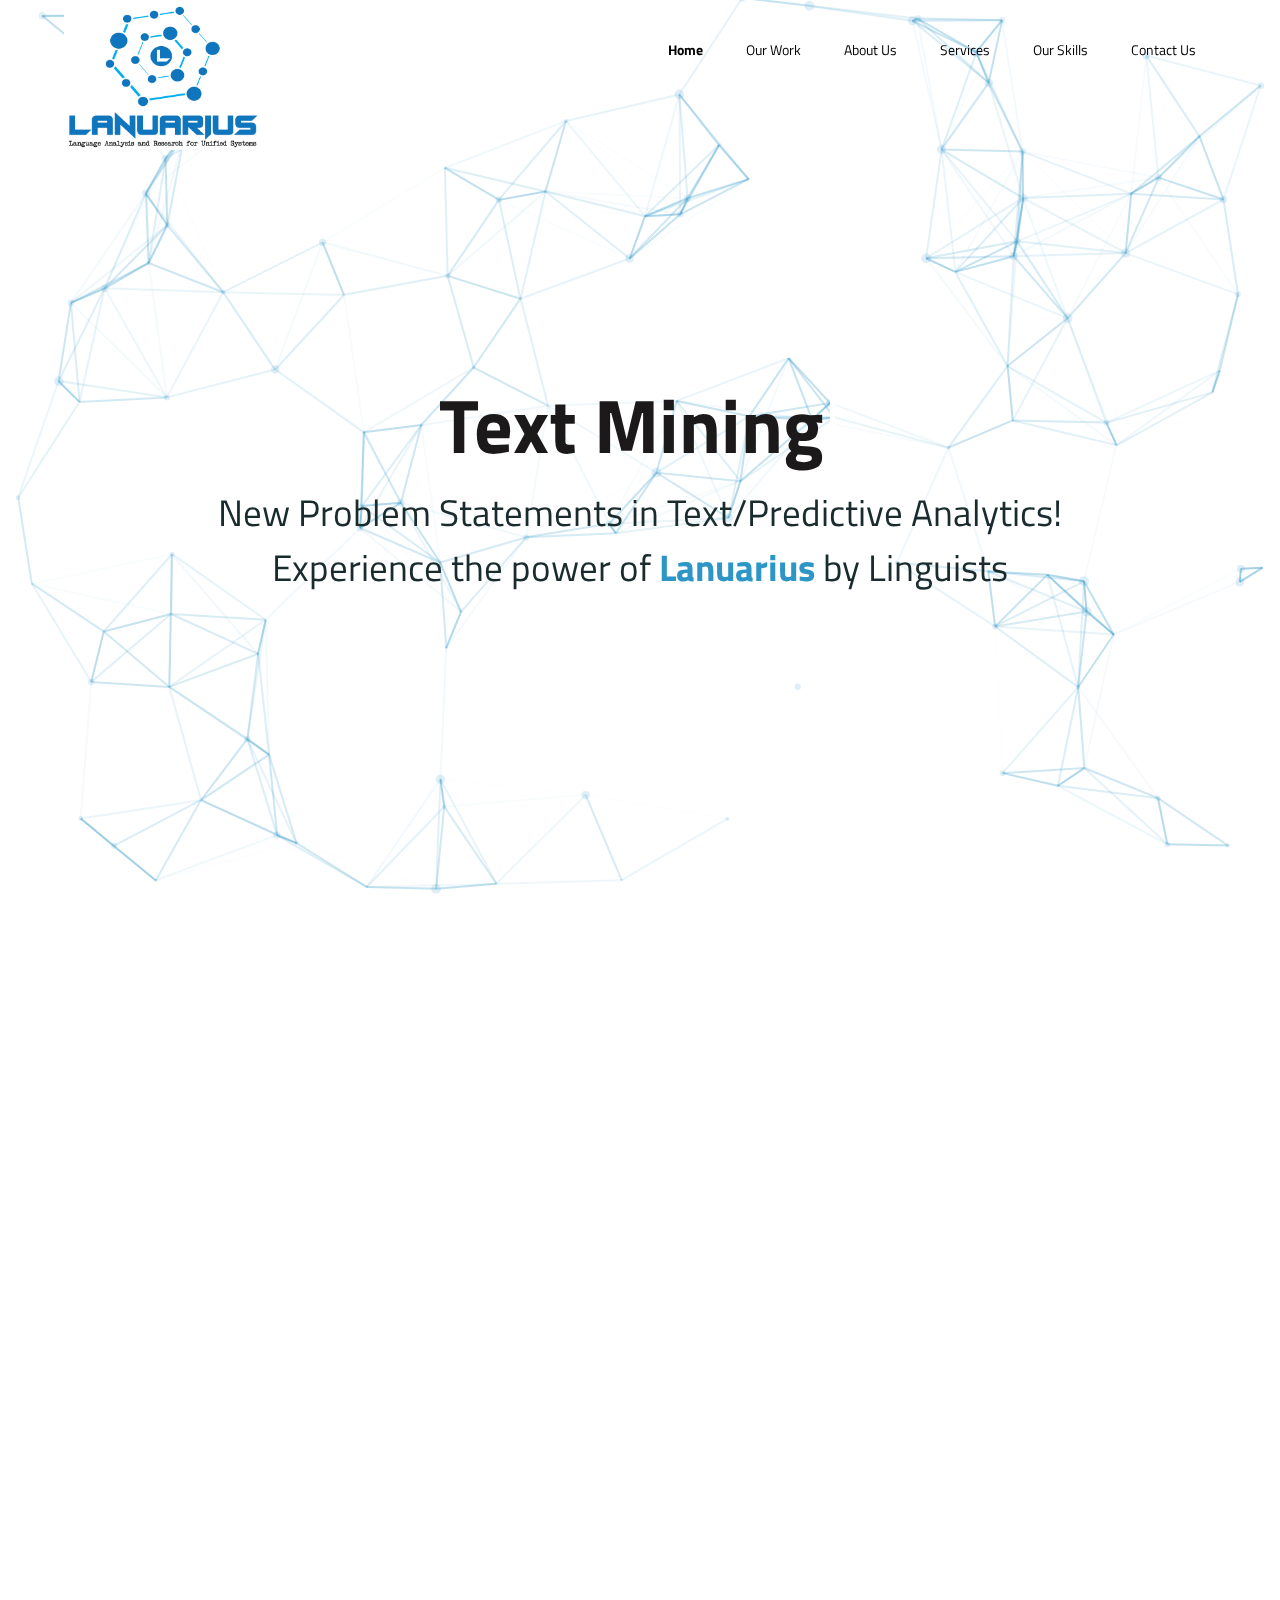
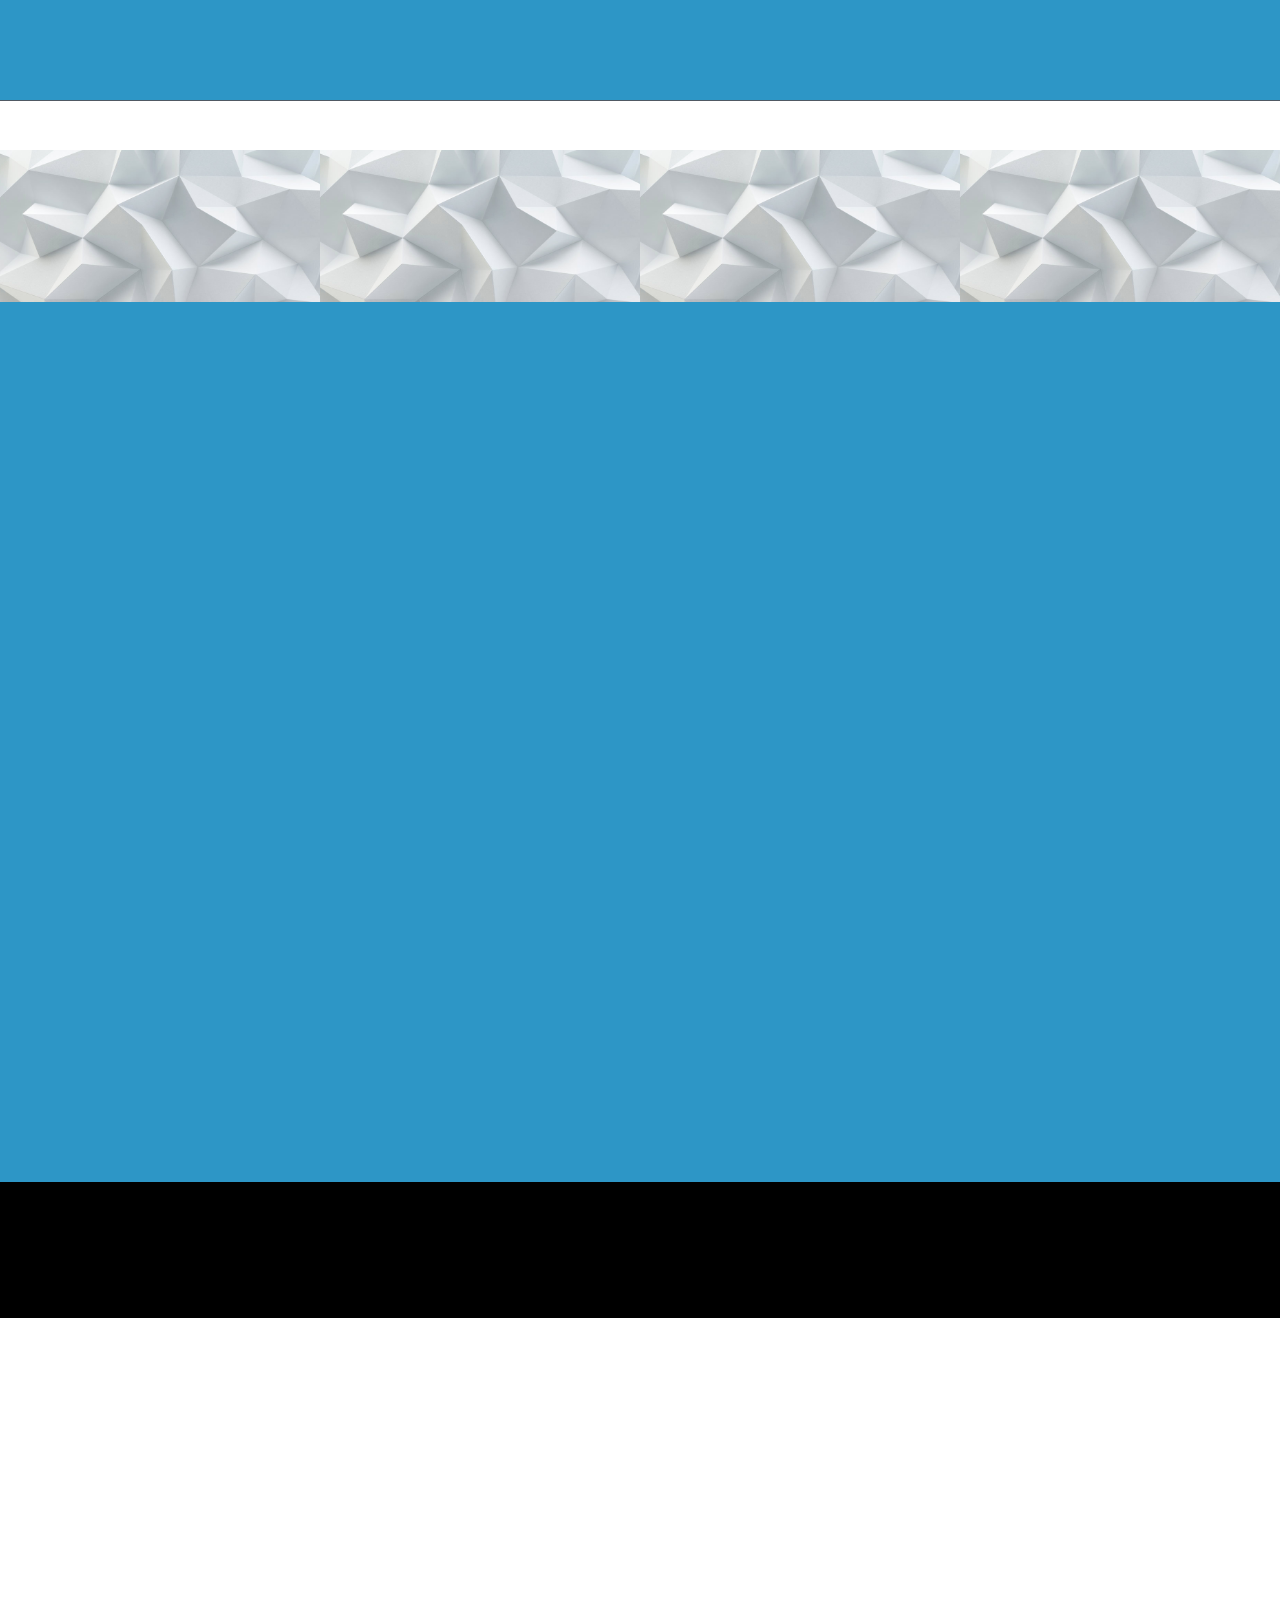
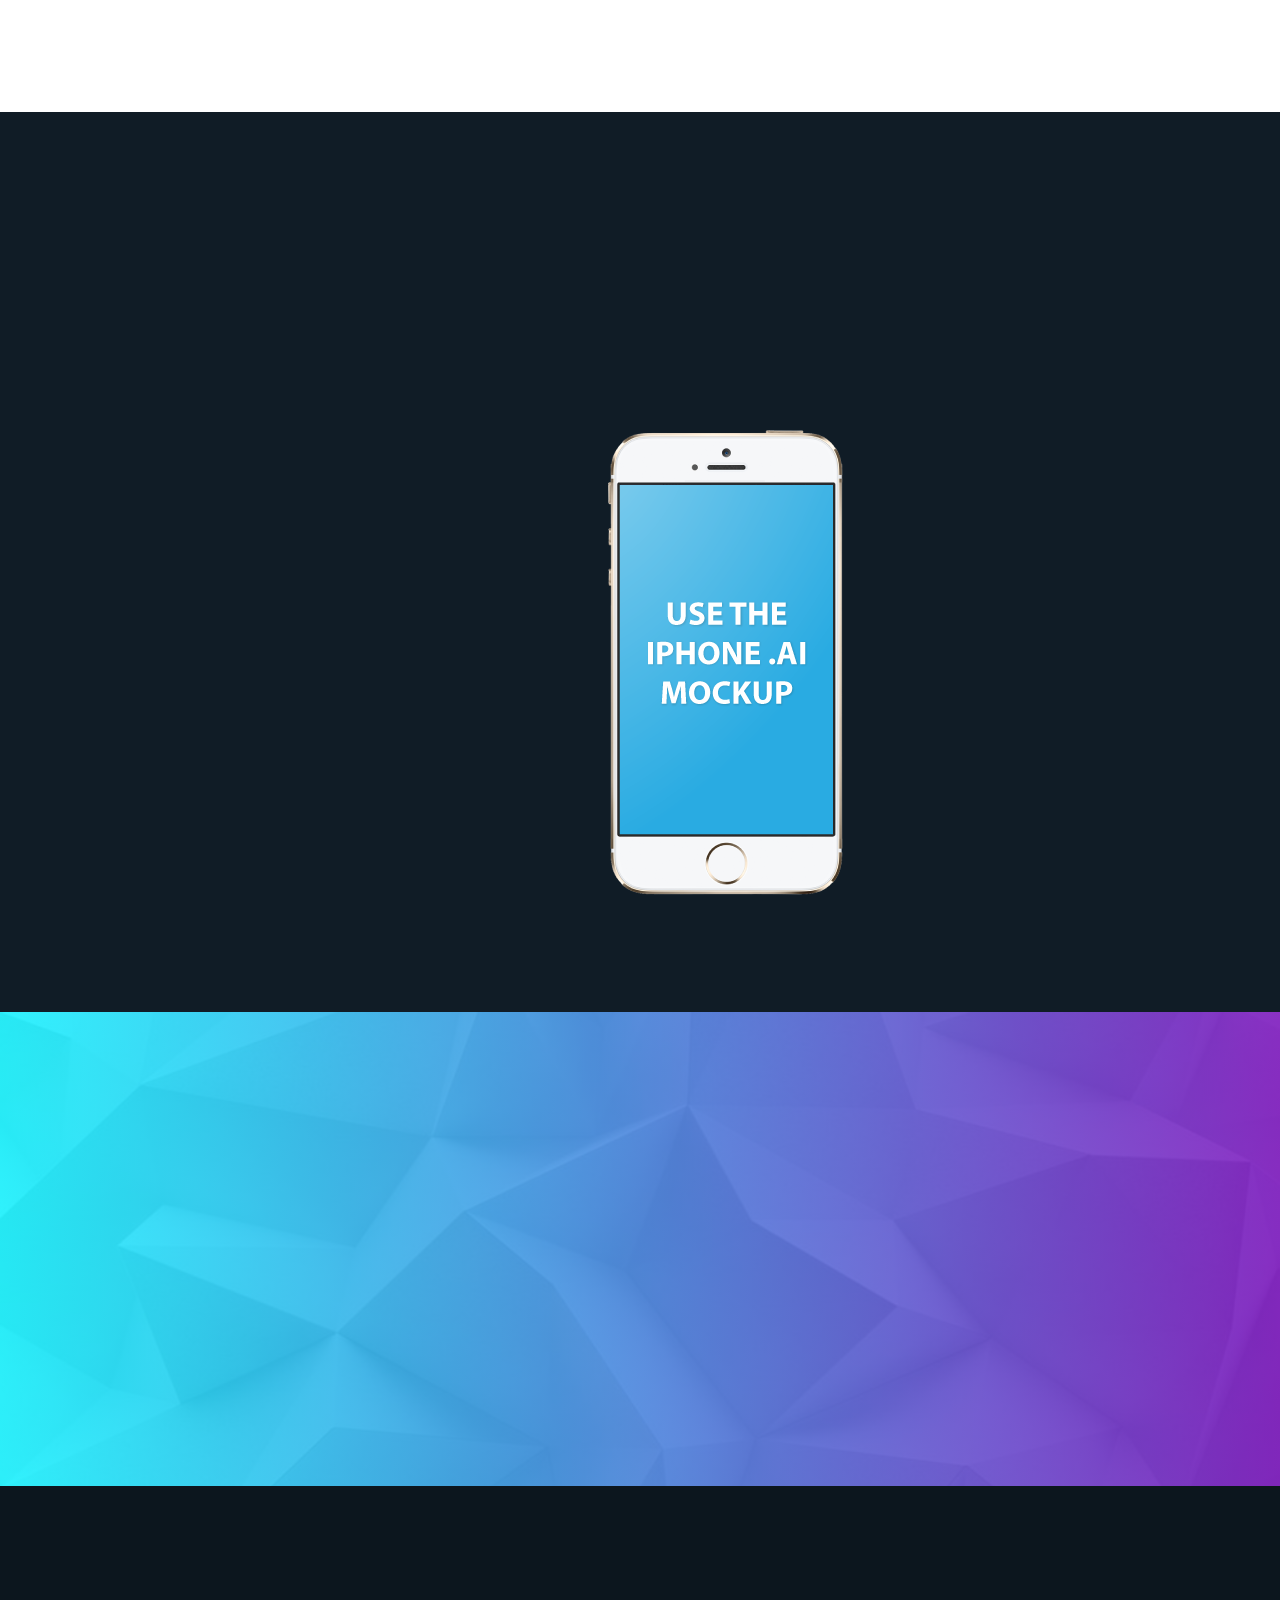
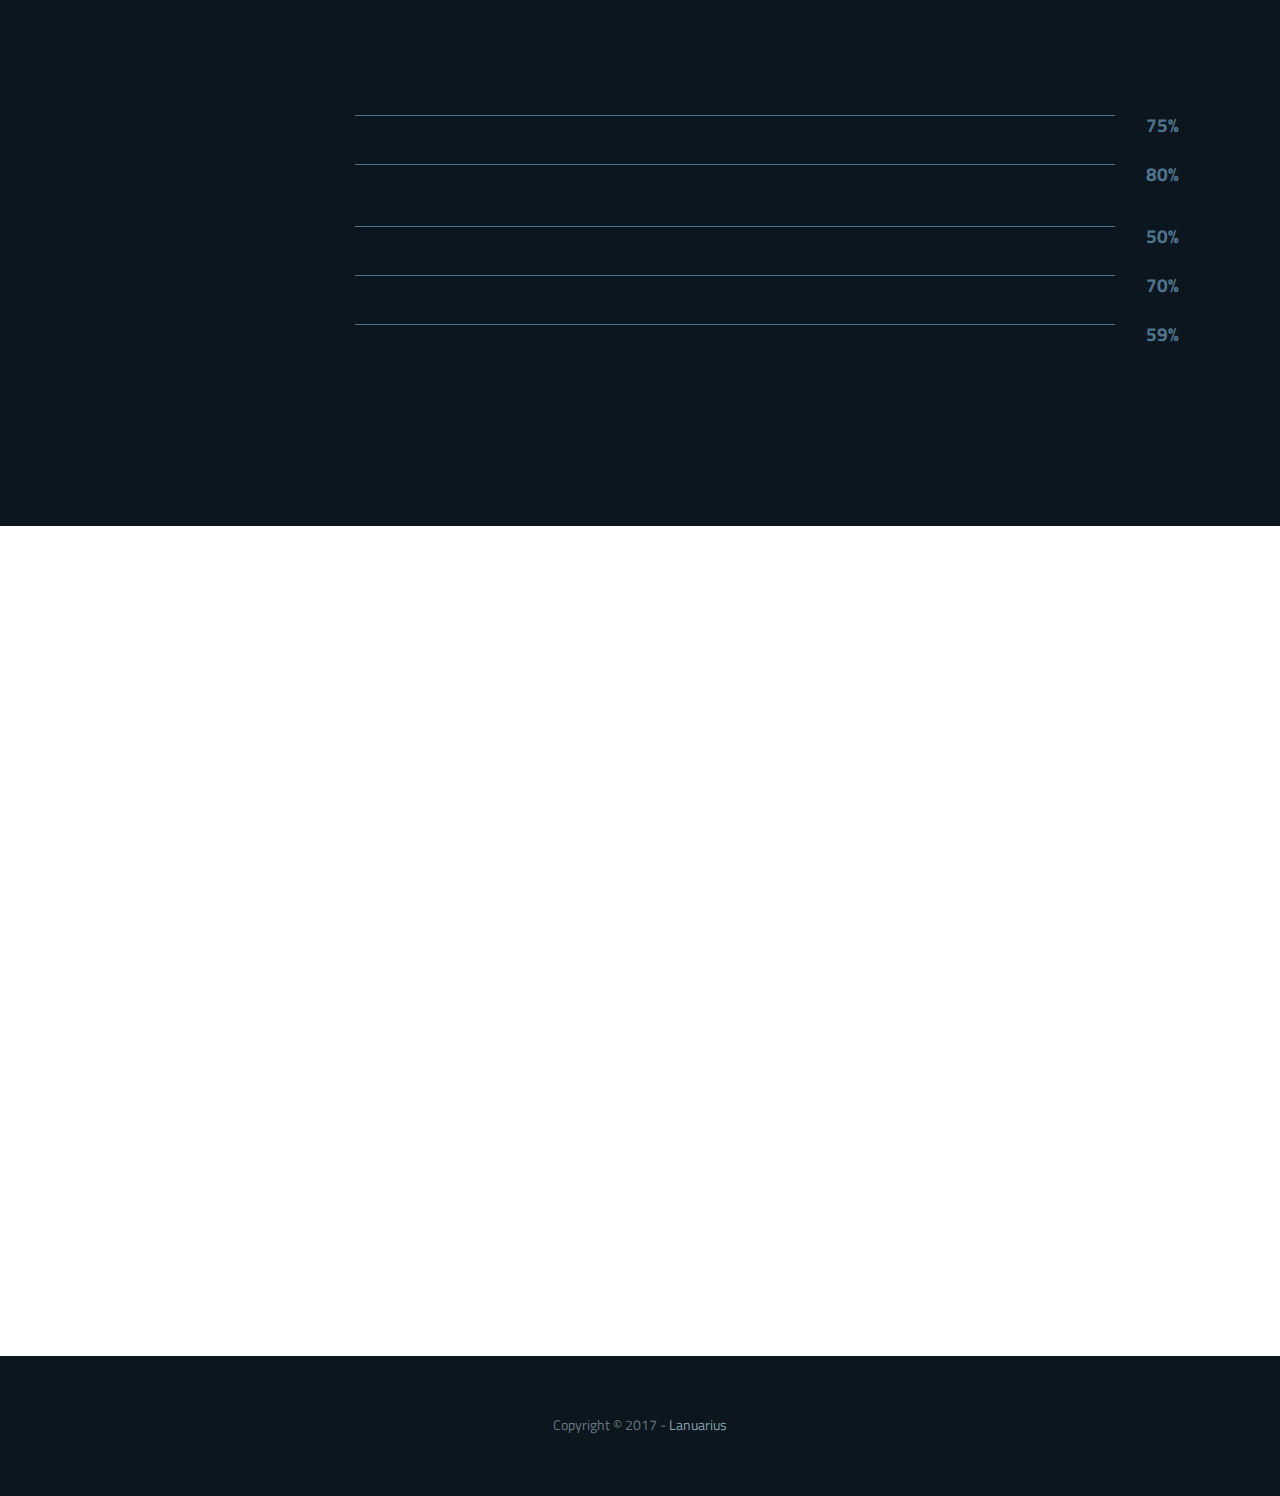
==== commit f582670f: "Update 03 logo, favicon and colors" ====
--- a/particle_dark/index.html
+++ b/particle_dark/index.html
@@ -43,7 +43,7 @@
 <header>
     <div id="st-logo">
         <a href="#0">
-            <img src="assets/images/E-01(9).png" height="100" width="200" alt="Logo">
+            <img src="assets/images/main-logo.png" height="150" width="200" alt="Logo">
             <!--<img src="assets/images/H-01(4).jpg" height="300" width="350" alt="Logo">
             <img src="assets/images/N-01(4).jpg" height="300" width="350" alt="Logo">
             <img src="assets/images/E-01.jpg" height="300" width="350" alt="Logo">
--- a/particle_dark/assets/css/custom/theme.css
+++ b/particle_dark/assets/css/custom/theme.css
@@ -509,7 +509,7 @@
     .image-section h4 {
         line-height: 41px;
         font-size: 34px;
-        color: #ff9966;
+        color: #2d96c6;
         font-family: 'Source Sans Pro', sans-serif;
         font-weight: 300;
         font-style: italic;
@@ -591,7 +591,7 @@
         height: 100px;
         padding: 25px 0;
         text-align: center;
-        background-color: #ff9966;
+        background-color: #2d96c6;
         color: #ffffff;
     }
 
@@ -760,7 +760,7 @@
 .about-section {
     height: 880px;
     text-align: center;
-    background: #ff9966;
+    background: #2d96c6;
 }
 
 .about-text {
--- a/particle_dark/assets/css/custom/colors.css
+++ b/particle_dark/assets/css/custom/colors.css
@@ -16,7 +16,7 @@
 footer p a:hover,
 .portfolio-icons li a i,
 .service-icons li a i {
-    color: #ff9966;
+    color: #2d96c6;
 }
 
 .social-icons li a:hover,
@@ -49,12 +49,12 @@
 .image-section .btn-lg,
 .social-icons li a,
 .portfolio-headline .btn-default {
-    background: #ff9966;
+    background: #2d96c6;
 }
 
 /* primary color 3 */
 .sweep-icon a .fa {
-    color: #ff9966;
+    color: #2d96c6;
 }
 
 /* secondary color */
